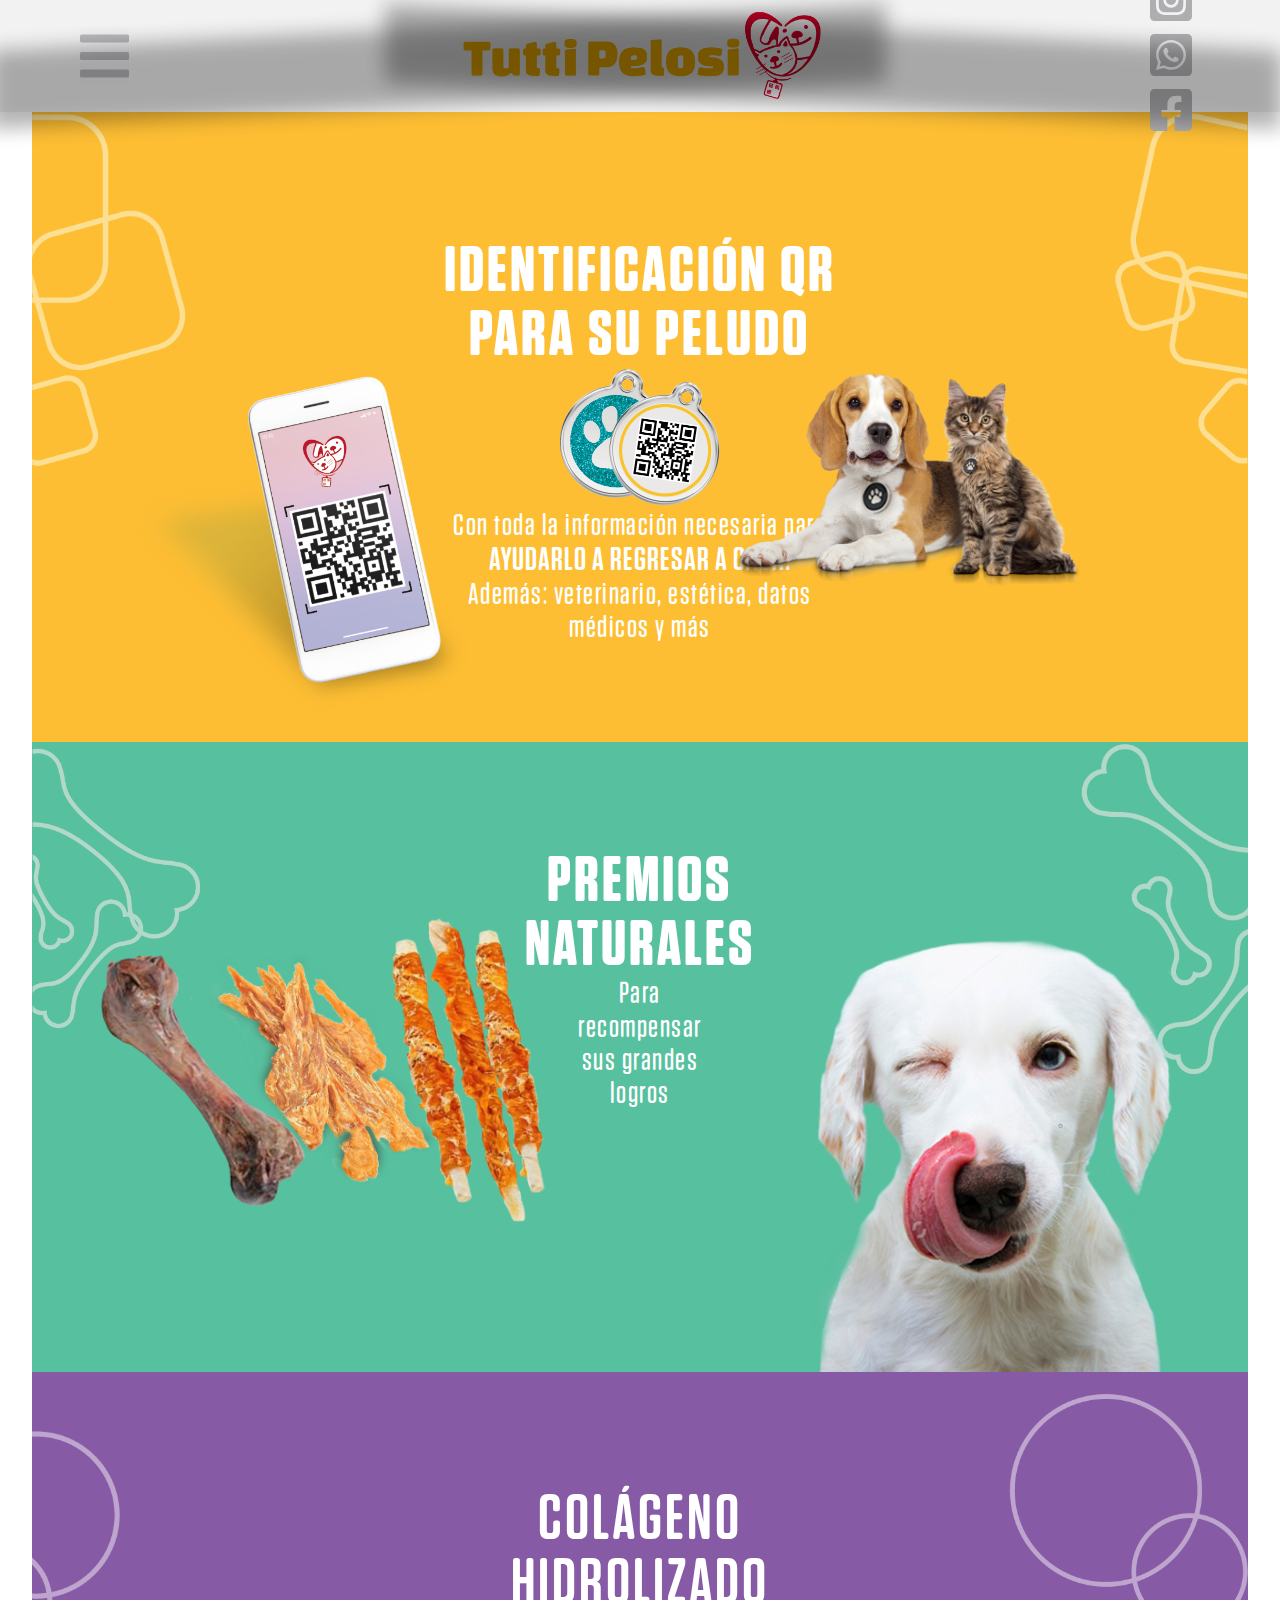
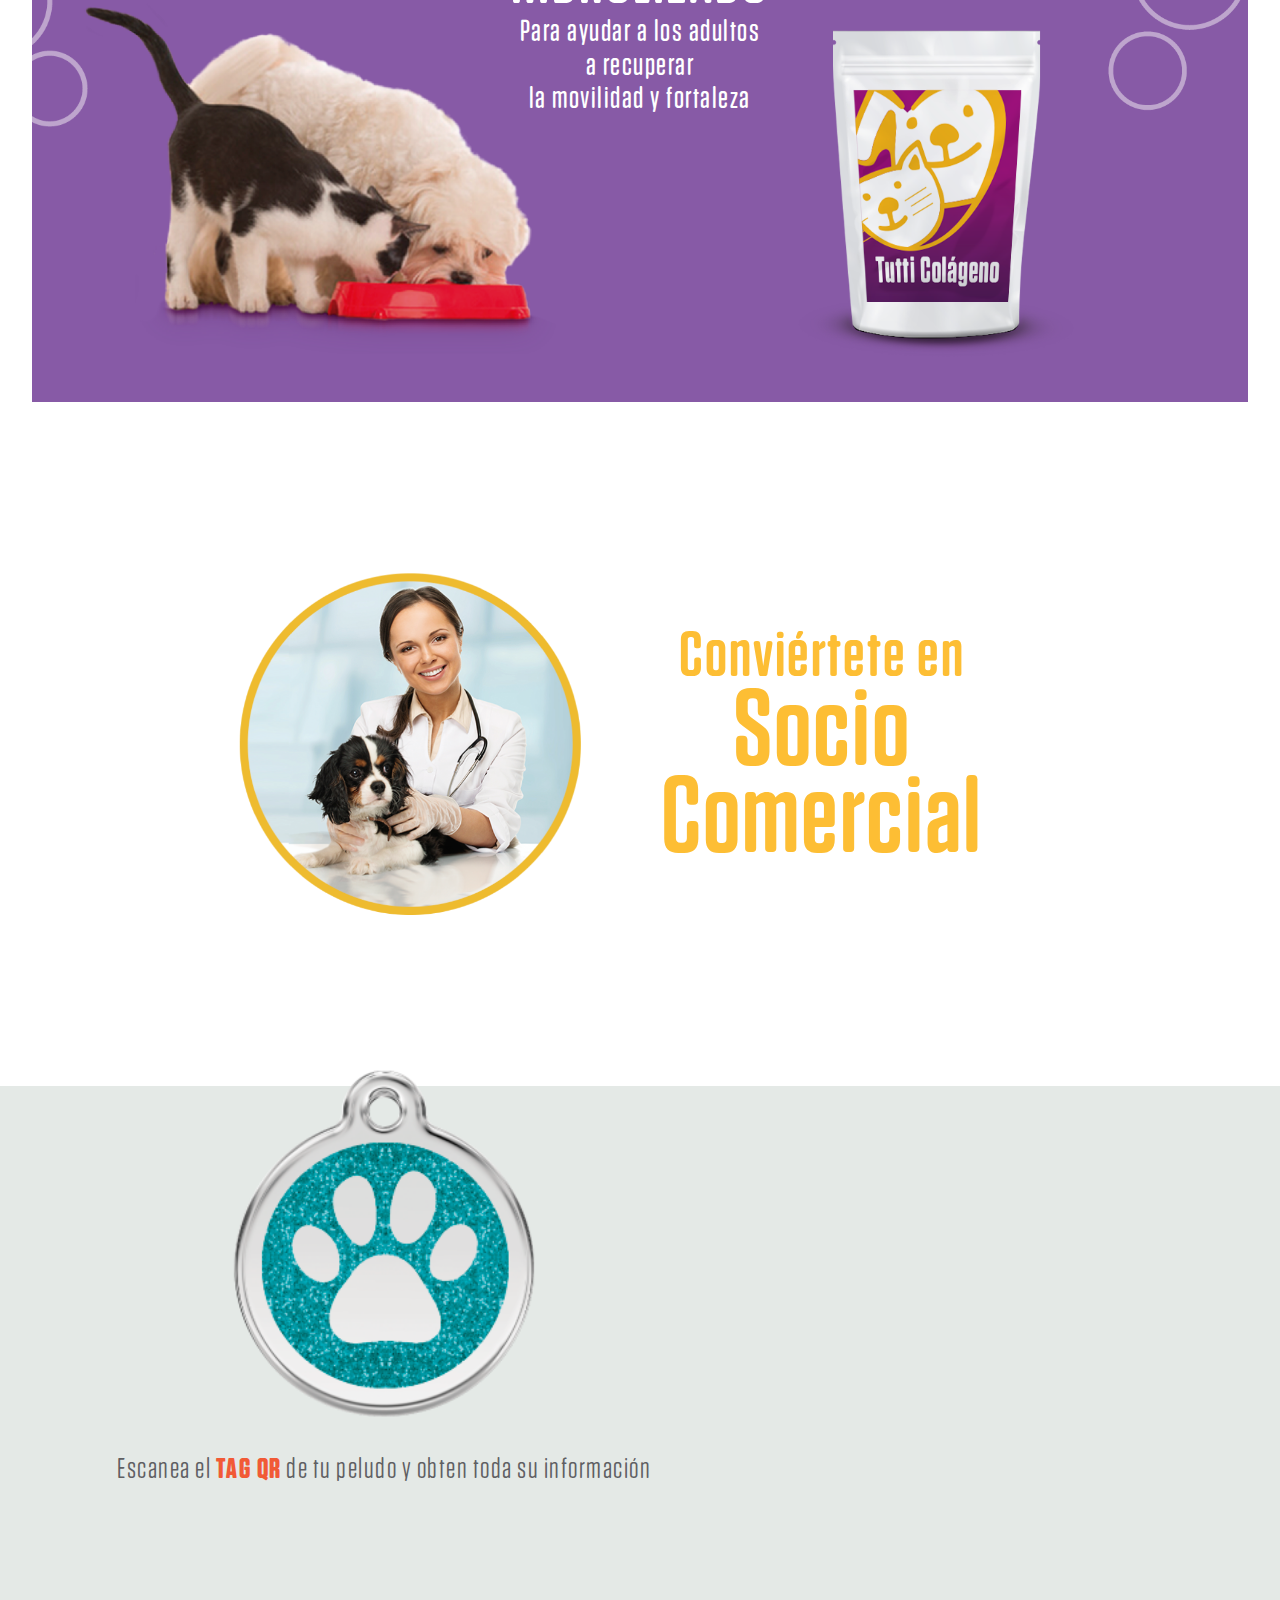
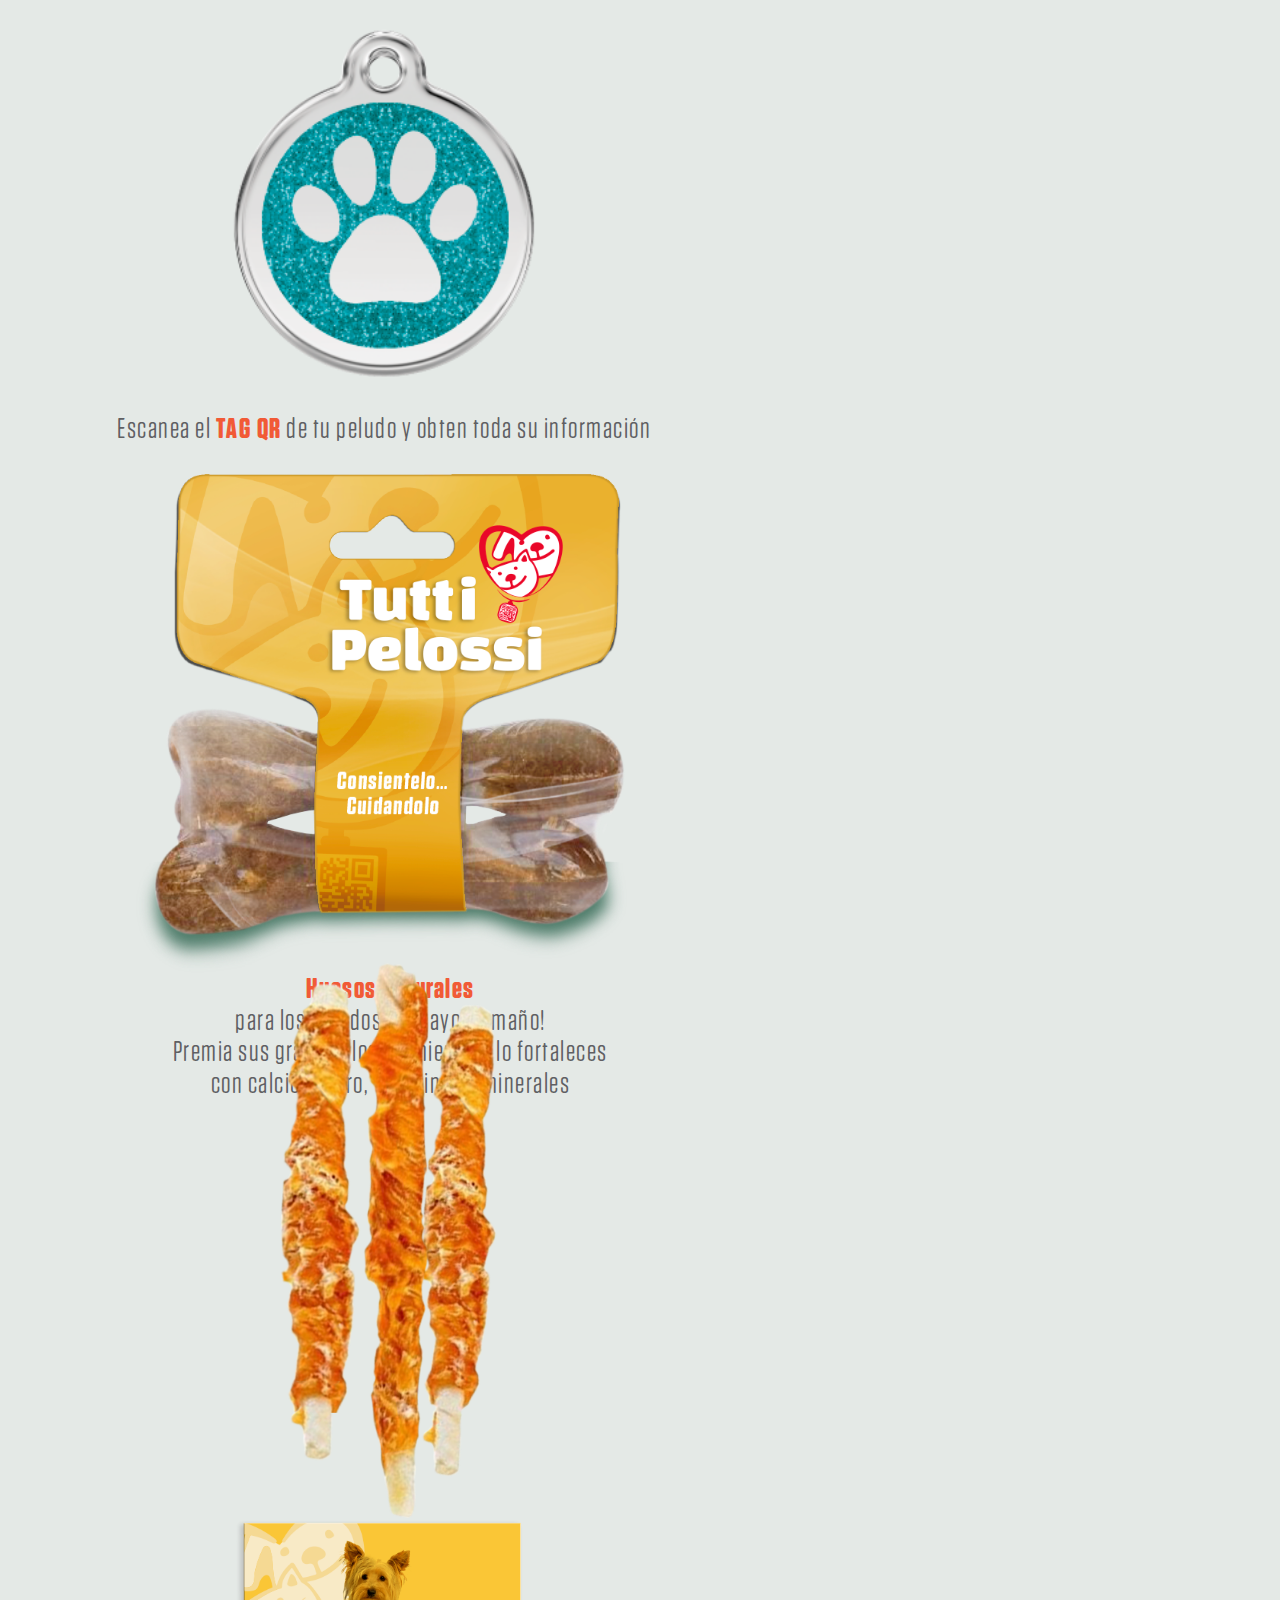
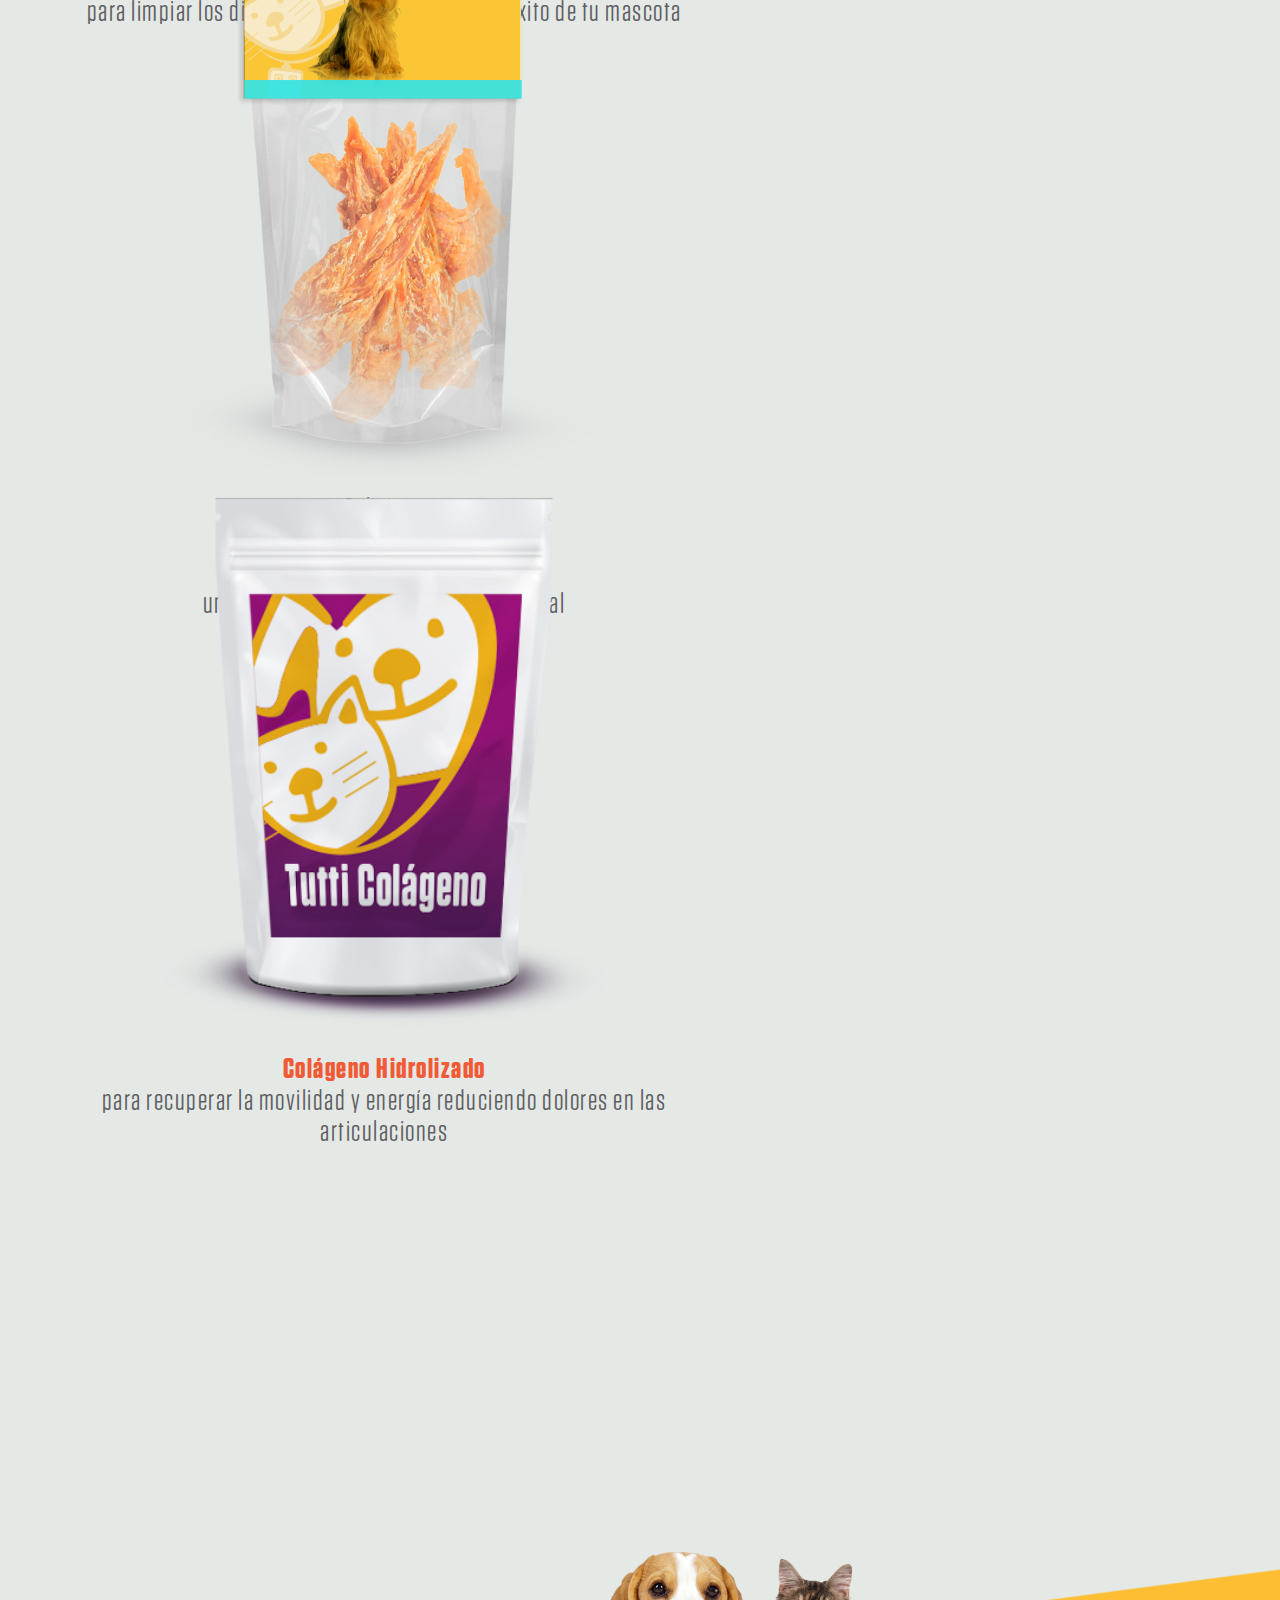
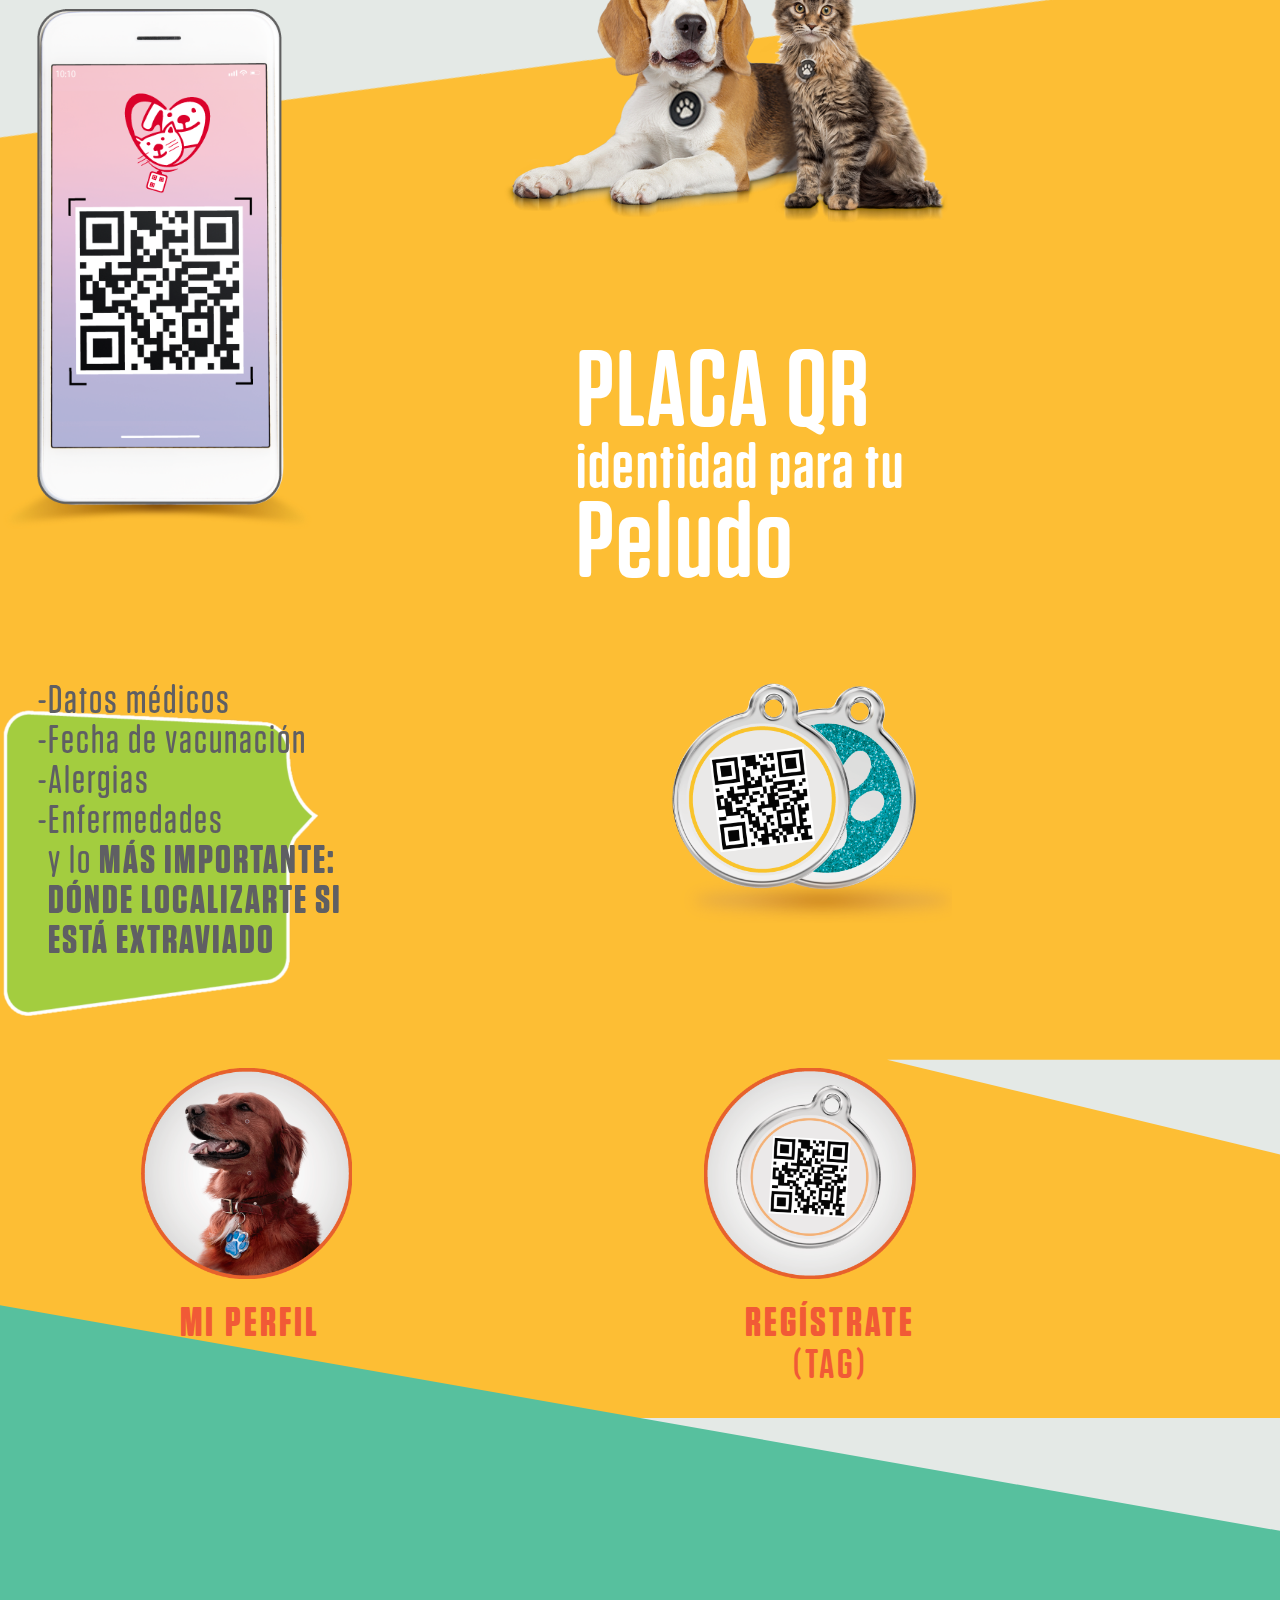
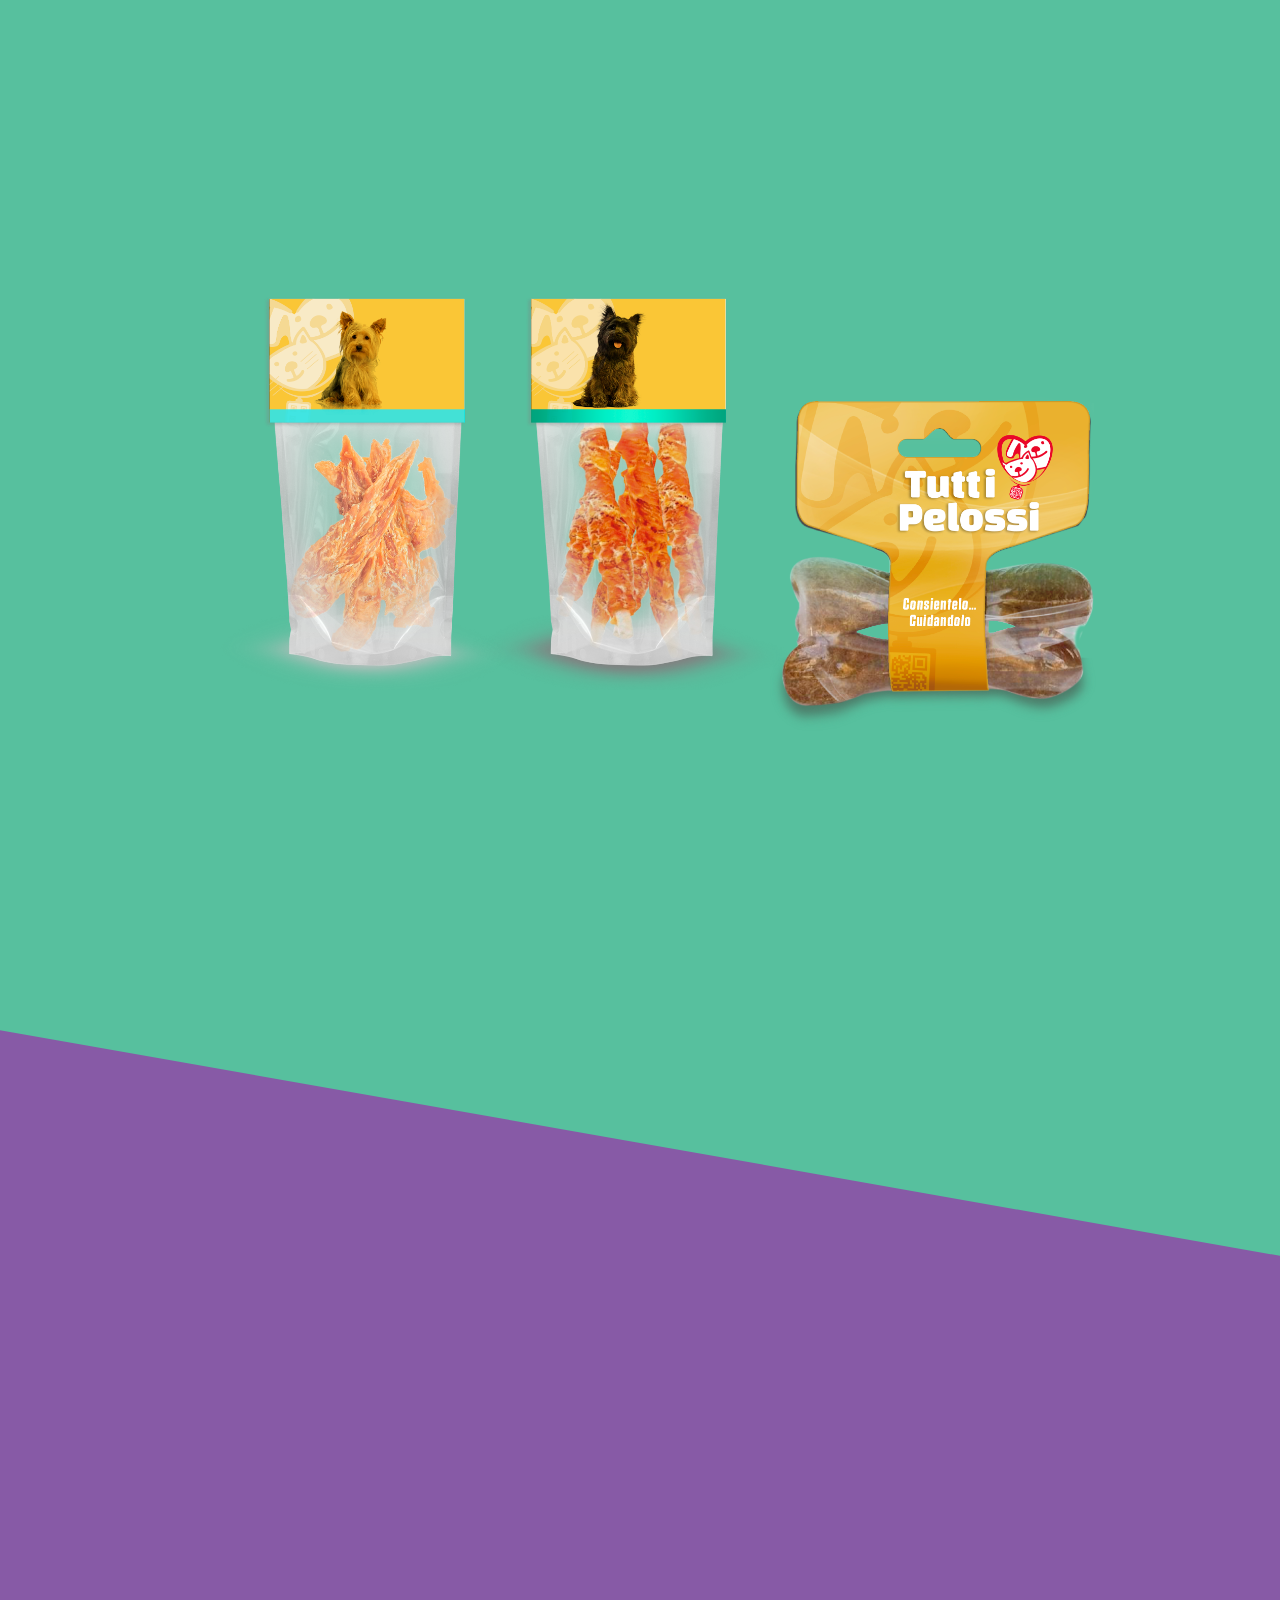
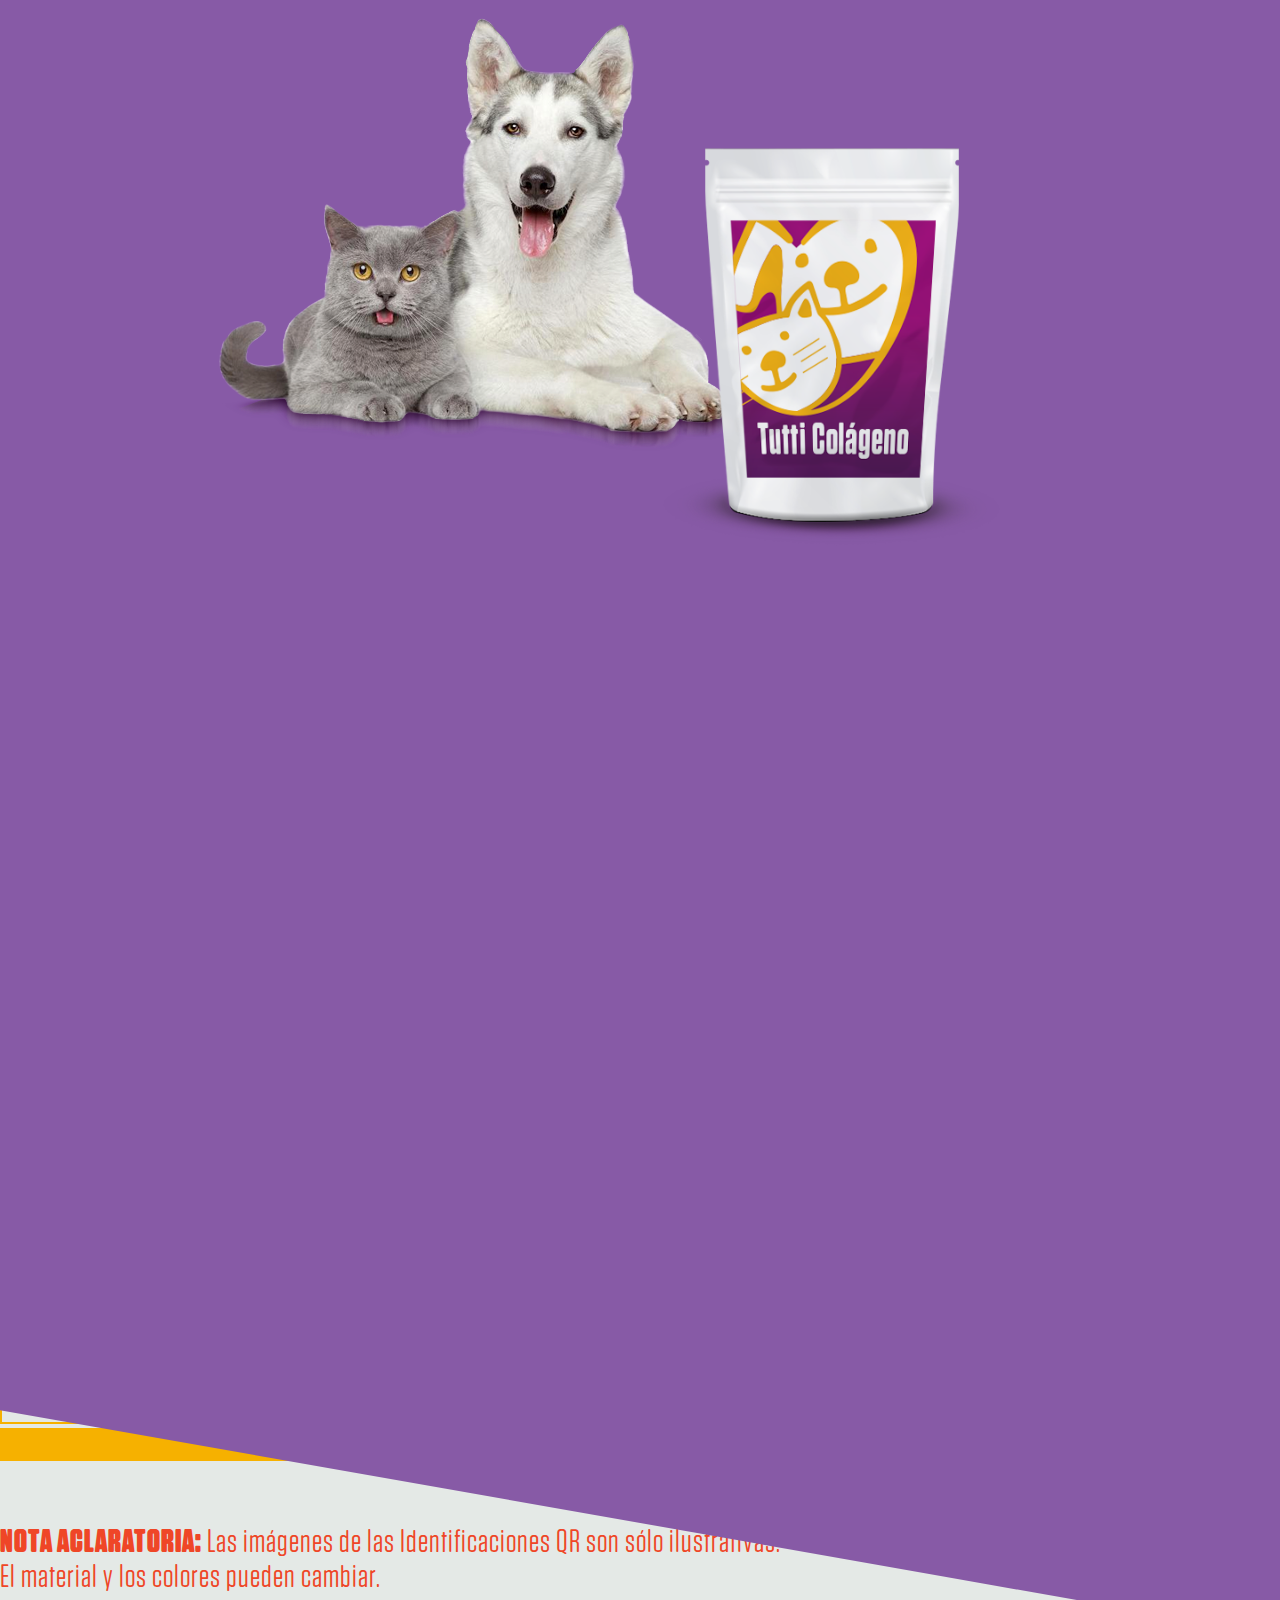
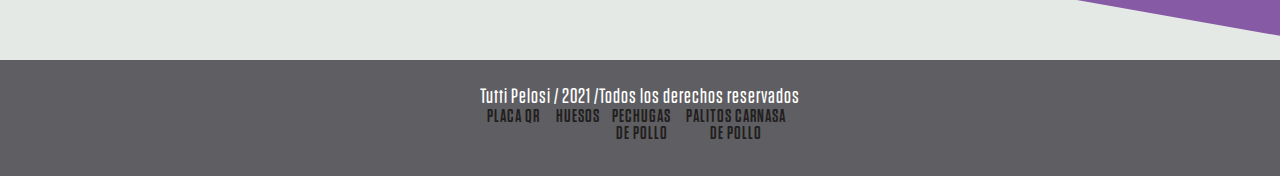
==== index.html @ f26ca5ce "home - faltan integrar botones" ====
<!DOCTYPE html>
<html lang="en">
<head>
    <meta charset="UTF-8">
    <meta http-equiv="X-UA-Compatible" content="IE=edge">
    <meta name="viewport" content="width=device-width, initial-scale=1.0">
    <title>Tutti Pelosi</title>

    <link href="https://cdn.jsdelivr.net/npm/bootstrap@5.0.2/dist/css/bootstrap.min.css" rel="stylesheet" integrity="sha384-EVSTQN3/azprG1Anm3QDgpJLIm9Nao0Yz1ztcQTwFspd3yD65VohhpuuCOmLASjC" crossorigin="anonymous">
    <link rel="stylesheet" href="./css/App.css">
    <link rel="stylesheet" href="./css/all.css">
</head>
<body>
    <div class="container-fluid content">
        <!-- Menu Extendido -->
        <div class="content-Menu">
            <div class="row">
                <div class="col container-navmenu">
                    <nav class="navbar navbar-light">
                            <button type="button" onClick={this.showModal}>
                                <i class="icon_menu fas fa-bars" ></i>
                            </button>
                            <a href="index.html" class="logo_center"> <img src="./images/logo.png" alt="logo_tuttipelosi"/> </a>
                            <div class="social_media d-flex">
                                <div class="icon"><a href="https://www.facebook.com/Tutti-Pelosi-100930825425191"><i class="fab fa-instagram-square"></i></a></div>
                                <div class="icon"><a href="https://www.facebook.com/Tutti-Pelosi-100930825425191"><i class="fab fa-whatsapp-square" ></i></a></div>
                                <div class="icon"><a href="https://www.facebook.com/Tutti-Pelosi-100930825425191"><i class="fab fa-facebook-square" ></i></a></div>
                            </div>
                    </nav>
                </div>
            </div>
            <div class="curved"></div>
            <!-- <Menu show={this.state.show} /> -->
        </div>
        <!-- Menu Extendido Fin -->

        <!-- Secciones de colores -->
        <div class="row">
            <div class="col section">
                <section class="vh-50" id="qr">
                    <div class="content_info">
                        <div class="img_left"><img src="./images/cel-qr.png" alt=""/></div>
                        <div class="content_text">
                        <h2 class="super-title">IDENTIFICACIÓN QR PARA SU PELUDO</h2>
                        <div id="mobile_visiblecel">
                            <img class="img_cel_mobile" src="./images/cel-qr.png" alt=""/>
                            <img class="img_center" src="./images/medalla-qr2.png" alt=""/>
                        </div>
                        <p class="p-principal">
                            Con toda la información necesaria para<br />
                        <span>AYUDARLO A REGRESAR A CASA!</span> <br />
                            Además: veterinario, estética, datos médicos y más
                        </p>
                        </div>
                        <div class="img_right"><img src="./images/dogs6.png" alt=""/></div>
                    </div>
                </section>
            </div>
        </div>
        <div class="row">
            <div class="col section">
                <section class="vh-50" id="premios">
                    <div class="content_info">
                        <div class="img_left"><img  src="./images/producto-premios.png" alt=""/></div>
                        <div class="content_text">
                        <div>
                            <h2 class="super-title">PREMIOS NATURALES</h2>
                            <p class="p-principal">Para recompensar sus grandes logros</p>
                        </div>
                        <BtnOrange link="#" classList="btnOrange_sm show_lg" classText="text_btnO" text="conocer más"/>
                        </div>
                        <div class="img_right"><img src="images/dogs4.png" alt=""/></div>
                        <BtnOrange link="#" classList="btnOrange_sm hidden_lg" classText="text_btnO" text="conocer más"/>
                    </div>
                </section>
            </div>
        </div>
        <div class="row">
            <div class="col section">
                <section class="vh-50" id="mayores">
                    <div class="content_info">
                        <div class="img_left"><img src="images/dogs5.png" alt=""/></div>
                        <div class="content_text">
                        <div>
                            <h2 class="super-title font-SemiBold">COLÁGENO HIDROLIZADO</h2>
                            <p class="p-principal">
                            Para ayudar a los adultos <br />
                            a recuperar <br />
                            la movilidad y fortaleza  
                            </p>
                        </div>
                        <BtnOrange link="#" classList="btnOrange_sm show_lg" classText="text_btnO" text="conocer más"/>
                        </div>
                        <div class="img_right"><img src="images/producto6.png" alt=""/></div>
                        <BtnOrange link="#" classList="btnOrange_sm hidden_lg" classText="text_btnO" text="conocer más"/>
                    </div>
                </section>
            </div>
        </div>
        <div class="row">
            <div class="col section">
                <section class="vh-50" id="socios">
                    <div class="content_info">
                    <div class="img_left"><img src="images/circle-socio.png" alt=""/></div>
                    <div class="content_text">
                        <h2 class="text-yellow title_socio">Conviértete en <span>Socio Comercial</span></h2>
                        <BtnOrange link="#" classList="btnOrange_lg" classText="text_btnO" text="Beneficios"/>
                    </div>
                    </div>
                </section>
            </div>
        </div>
        <!-- Secciones de colores Fin-->

        <!-- Sección Gris -->
        <div class="row">
            <div class="col-6 col-sm-6 gb-gray d-flex justify-content-md-end p-0">
                <div class="content_producto">
                    <div class="img_center"><img src="images/medalla-1.png" alt=""/></div>
                    <div class="content_text">
                        <p class="p-product">Escanea el <span>TAG QR</span> de tu peludo y obten toda su información</p>
                        <BtnOrange link="#" classList="btnOrange_sm" classText="text_btnO" text="conocer más"/>
                    </div>
                </div>
            </div>
            <div class="col-6 col-sm-6 gb-gray d-flex justify-content-md-start p-0">
                <div class="content_producto">
                    <div class="img_center"><img src="images/medalla-1.png" alt=""/></div>
                    <div class="content_text">
                        <p class="p-product">Escanea el <span>TAG QR</span> de tu peludo y obten toda su información</p>
                        <BtnOrange link="#" classList="btnOrange_sm" classText="text_btnO" text="conocer más"/>
                    </div>
                </div>
            </div>
        </div>
        <div class="row">
            <div class="col-6 col-sm-6 gb-gray d-flex justify-content-md-end reset_width p-0">
                <div class="content_producto">
                    <div class="img_center"><img src="images/producto3.png" alt="" id="bones"/></div>
                    <div class="content_text reset_p">
                        <p class="p-product span_block"><span>Huesos Naturales</span> para los peludos de mayor tamaño! <br/> Premia sus grandes logros mientras lo fortaleces <br/> con calcio, hierro, vitaminas y minerales</p>
                        <BtnOrange link="#" classList="btnOrange_sm" classText="text_btnO" text="conocer más"/>
                    </div>
                </div>
            </div>
            <div class="col-6 col-sm-6 gb-gray d-flex justify-content-md-start p-0">
                <div class="content_producto">
                    <div class="img_center"><img src="images/producto4.png" alt="" id="carnaza"/></div>
                    <div class="content_text reset_p">
                        <p class="p-product span_block"> <span id="lg_hidden">Palitos de Carnaza con Pollo.</span> Irresistible <span id="sm_hidden">Palitos de Carnaza con Pollo</span> para limpiar los dientes y premiar el esfuerzo y éxito de tu mascota</p>
                        <BtnOrange link="#" classList="btnOrange_sm" classText="text_btnO" text="conocer más"/>
                    </div>
                </div>
            </div>
        </div>
        <div class="row">
            <div class="col-6 col-sm-6 gb-gray d-flex justify-content-md-end pt-lg-5 p-0">
                <div class="content_producto">
                    <div class="img_center"><img src="images/producto1.png" alt="" id="pollo"/></div>
                    <div class="content_text reset_p">
                        <p class="p-product span_block">Deliciosa <span>Carne de Pollo Seca</span> para consentir a perros y gatos con <br /> una botana que es 100% proteína natural</p>
                        <BtnOrange link="#" classList="btnOrange_sm" classText="text_btnO" text="conocer más"/>
                    </div>
                </div>
            </div>
            <div class="col-6 col-sm-6 gb-gray d-flex justify-content-md-start pt-lg-5 p-0">
                <div class="content_producto">
                    <div class="img_center"><img src="images/producto6.png" alt="" id="colageno"/></div>
                    <div class="content_text reset_p">
                        <p class="p-product span_block py-lg-3 py-2"><span>Colágeno Hidrolizado</span> para recuperar la movilidad y energía reduciendo dolores en las articulaciones</p>
                        <BtnOrange link="#" classList="btnOrange_sm" classText="text_btnO" text="conocer más"/>
                    </div>
                </div>
            </div>
        </div>
        <div class="row">
            <div class="gb-gray contentBtn">
                <BtnOrange link="#" classList="btnGreen_xl" classText="text_btnO" text="Contáctanos"/>
            </div>
        </div>
        <!-- Sección Gris FIN -->

        <!-- Sección Placa Amarillo -->
        <div class="row">
            <div class="p-0 container-placa gb-gray">
                <div class="shape"></div>
                <div>
                    <div class="p-0 col-12">
                        <div class="content_placa">
                            <div class="d-flex justify-content-end p-0">
                                <div class="img_left"><img src="images/cel-qr2.png" alt=""/></div>
                            </div>
                            <div class="d-flex justify-content-start p-0">
                                <div class="content_center">
                                    <div class="content_text">
                                        <div class="img_up"><img src="images/dogs6.png" alt=""/></div>
                                        <p class="title_socio"><span>PLACA QR</span> identidad para tu <span>Peludo</span> </p>
                                    </div>
                                </div>
                            </div>
                        </div>
                    </div>
                </div>
                <div class="row">
                    <div class="p-0 col-12">
                        <div class="content_placa" id="shape-green">
                            <div class="d-flex justify-content-end p-0">
                                <div class="shape-text">
                                    <div class="shape-rounded"></div>
                                    <ul class="content_ul p-dark">
                                        <li>Datos médicos</li>
                                        <li>Fecha de vacunación</li>
                                        <li>Alergias</li>
                                        <li>Enfermedades</li>
                                        <li> y lo <span>MÁS IMPORTANTE: DÓNDE LOCALIZARTE SI ESTÁ EXTRAVIADO</span></li>
                                    </ul>
                                </div>
                            </div>
                            <div class="d-flex justify-content-start p-0">
                                <div class="content_center">
                                    <div class="content_text">
                                        <div class="img_up" id="medalla-qr"><img src="images/medalla-qr1.png" alt=""/></div>
                                    </div>
                                </div>
                            </div>
                        </div>
                    </div>
                </div>
                <div class="row p-0">
                    <div class="col" style="z-index: 5" >
                        <BtnOrange link="/indentificacion" classList="btnGreen_sm" classText="text_btnO" text="conocer más"/>
                    </div>
                </div>
                <div class="row">
                    <div class="p-0 col">
                        <div class="content_circleDog">
                            <div class="d-flex justify-content-end p-0">
                                <div class="content_img">
                                    <div class="img_center" id="circle-dog">
                                        <img src="images/circle-perfil.png" alt=""/>
                                        <p class="p-circle">MI PERFIL</p>
                                    </div>
                                </div>
                            </div>
                            <div class="d-flex justify-content-start p-0">
                                <div class="content_img">
                                    <div class="img_center" id="circle-qr">
                                        <img src="images/circle-registrarse.png" alt=""/>
                                        <p class="p-circle">REGÍSTRATE <span>(TAG)</span> </p>
                                    </div>
                                </div>
                            </div>
                        </div>
                    </div>
                </div>
            </div> 
        </div>
        <!-- Sección Placa Amarillo FIN-->

        <!-- Sección Verde -->
        <div class="row">
            <div class="col gb-gray bg_yellow-sm container-peludo p-0">
                <div class="shape-paralelo"></div>
                <div class="row">
                    <div class="col-12 p-0">
                        <div class="content-title">
                            <div class="d-flex justify-content-center">
                                <div class="content_text">
                                    <p class="title_peludo">Para <span>consentir</span> a tu <span>Peludo</span></p>
                                </div>
                            </div>
                        </div>
                    </div>
                </div>
                <div class="row">
                    <div class="col-12 p-0">
                        <div class="content-gridImg">
                            <div class="p-0">
                                <div class="img_grid"><img src="images/producto1.png" id="img_left" alt=""/></div>
                            </div>
                            <div class="p-0">
                                <div class="img_grid"><img src="images/producto2.png" id="img_center" alt=""/></div>
                            </div>
                            <div class="p-0">
                                <div class="img_grid" id="img-end"><img src="images/producto3.png" id="img_right" alt=""/></div>
                            </div>
                        </div>
                    </div>
                </div>
                <div class="row">
                    <div class="col-12 p-0">
                        <div class="content-subtitle">
                            <div class="d-flex justify-content-center">
                                <div class="content_text">
                                    <p class="subtitle_peludo">Productos Naturales y Saludables</p>
                                    <p class="p_peludo">
                                        Productos Naturales y Saludables <br />
                                        Irresistible Carnaza de Pollo, Pechugas Secas de <br />
                                        Pollo y Huesos Horneados</p>
                                </div>
                            </div>
                        </div>
                    </div>
                </div>
                <div class="gb-gray p-0 row">
                    <div class="col">
                        <BtnOrange link="#" classList="btnGreen_xl" classText="text_btnO" text="SABER MÁS"/>
                    </div>
                </div>
            </div>
        </div>
        <!-- Sección Verde Fin-->

        <!-- Seccion Morada -->
        <div class="row">
            <div class="col container-fortaleza">
                <div class="shape-paraleloPurple"></div>
                <div class="row">
                    <div class="col-12 p-0">
                        <div class="content-title">
                            <div class="d-flex justify-content-center">
                                <div class="content_text">
                                    <p class="title_peludo">Recupera la <span>Fortaleza</span> de tu <span>Peludo</span></p>
                                </div>
                            </div>
                        </div>
                    </div>
                </div>
                <div class="row">
                    <div class="col-12 p-0">
                        <div class="content-img">
                            <div class="p-0">
                                <div class="img_grid"><img src="images/dogs2.png" id="img_dogs" alt=""/></div>
                            </div>
                            <div class="p-0">
                                <div class="img_grid"><img src="images/producto6.png" id="img_bag" alt=""/></div>
                            </div>
                        </div>
                    </div>
                </div>
                <div class="row">
                    <div class="col-12 p-0">
                        <div class="content-subtitle">
                            <div class="d-flex justify-content-center">
                                <div class="content_text">
                                    <p class="subtitle_peludo">COLÁGENO HIDROLIZADO</p>
                                    <p class="p_peludo">
                                        Mejora la calidad de vida y la movilidad. <br/>
                                        Retarda el envejecimiento natural y reduce dolores en las articulaciones. <br/>
                                        Regenera cartílagos y devuelve el brillo en el pelo. <br/>
                                    </p>
                                </div>
                            </div>
                        </div>
                    </div>
                </div>
                <div class="row img_showMobile">
                    <div class="col-12 p-0">
                        <div class="content-img">
                            <div class="p-0">
                                <div class="img_grid"><img src="images/dogs2.png" id="img_dogs" alt=""/></div>
                            </div>
                        </div>
                    </div>
                </div>
                <div class="row gb-gray p-0 ">
                    <div>
                        <BtnOrange link="#" classList="btnGreen_xl" classText="text_btnO" text="SABER MÁS"/>
                    </div>
                </div>
            </div>
        </div>
        <!-- Seccion Morada FIN-->

        <!-- Seccion de Contacto -->
        <div class="row">
            <div class="col container-contact">
              <div class="container px-5">
                  <div class="row">
                      <div class="col-12 p-0">
                          <div class="content-title">
                              <p class="title_contact text-yellow2">Contactános <span>resolvemos tus Dudas</span></p>
                          </div>
                      </div>
                  </div>
                  <div class="row">
                      <div class="col-12 p-0">
                          <div class="content-gridForm">
                              <div>
                                <form class="content_form">
                                    <div class="mb-3">
                                      <input type="text" class="form-control" id="name" placeholder="NAME">
                                    </div>
                                    <div class="mb-3">
                                      <input type="email" class="form-control" id="email" placeholder="E-MAIL">
                                    </div>
                                    <div class="mb-3 ">
                                        <textarea class="form-control" placeholder="MENSAJE" id="textarea" rows="4"></textarea>
                                    </div>
                                    <button type="submit" class="btn">Enviar</button>
                                </form>
                              </div>
                              <div class="content_text">
                                  <p class="subtitle_contact">Tutti Pelosi <span>consiéntelo... cuidándolo</span></p>
                                  <div class="content_data">
                                      <p class="p_contacto">Queretaro, Qro.</p>
                                      <p class="p_contacto"><a href="mailto:Contacto@tuttipelosi.com">Contacto@tuttipelosi.com</a></p>
                                  </div>
                                  <div class="social_media">
                                      <div class="icon"><a href="https://www.facebook.com/Tutti-Pelosi-100930825425191" class=""><FontAwesomeIcon icon={faWhatsappSquare} /></a></div>
                                      <div class="icon"><a href="https://www.facebook.com/Tutti-Pelosi-100930825425191" class=""><FontAwesomeIcon icon={faInstagramSquare} /></a></div>
                                      <div class="icon"><a href="https://www.facebook.com/Tutti-Pelosi-100930825425191" class=""><FontAwesomeIcon icon={faFacebookSquare} /></a></div>
                                  </div>
                              </div>
                          </div>
                      </div>
                  </div>
                  <div class="row">
                      <div class="col-12 p-0">
                          <div class="container_nota">
                              <p class="p-nota">
                                  <span>NOTA ACLARATORIA:</span> Las imágenes de las Identificaciones QR son sólo ilustrativas. <br/>
                                  El material y los colores pueden cambiar.</p>
                          </div>
                      </div>
                  </div>
                </div>
            </div>
        </div>
        <!-- Seccion de Contacto FIN-->

        <!-- Footer -->
        <div class="row">
            <div class="col container-footer">
              <div class="container">
                  <div class="row">
                      <div class="col-12 d-flex justify-content-center p-0">
                          <div class="content-p">
                              <p class="title_footer">Tutti Pelosi / 2021 /Todos los derechos reservados</p>
                              <img src="images/logo-gris.png" alt="" id="logo_footer"/>
                              <div class="footer-nav">
                                  <ul>
                                      <li class="p-footer"><a href="index.html">PLACA QR</a></li>
                                      <li class="p-footer"><a href="index.html">HUESOS</a></li>
                                      <li class="p-footer"><a href="index.html">PECHUGAS DE POLLO</a></li>
                                      <li class="p-footer"><a href="index.html">PALITOS CARNASA DE POLLO</a></li>
                                  </ul>
                              </div>
                          </div>
                      </div>
                  </div>
                </div>
              <div class="row" class="gb-grayDark pt-4"></div>
            </div>
        </div>
        <!-- Footer FIN -->

    </div>
    <script src="./js/all.js"></script>
    <script src="https://cdn.jsdelivr.net/npm/@popperjs/core@2.9.2/dist/umd/popper.min.js" integrity="sha384-IQsoLXl5PILFhosVNubq5LC7Qb9DXgDA9i+tQ8Zj3iwWAwPtgFTxbJ8NT4GN1R8p" crossorigin="anonymous"></script>
    <script src="https://cdn.jsdelivr.net/npm/bootstrap@5.0.2/dist/js/bootstrap.min.js" integrity="sha384-cVKIPhGWiC2Al4u+LWgxfKTRIcfu0JTxR+EQDz/bgldoEyl4H0zUF0QKbrJ0EcQF" crossorigin="anonymous"></script>
</body>
</html>
---- css/App.css ----
@charset "UTF-8";
* {
  margin: 0;
  padding: 0;
  list-style: none;
  text-decoration: none;
  border: none;
  outline: none;
  -webkit-box-sizing: content-box;
          box-sizing: content-box;
}

/* ---- Variables ---- */
/* Fonts */
@font-face {
  font-family: Tungsten-Black;
  src: url("../fonts/Tungsten Rounded Black.otf");
}
@font-face {
  font-family: Tungsten-Bold;
  src: url("../fonts/Tungsten Rounded Bold.otf");
}
@font-face {
  font-family: Tungsten-SemiBold;
  src: url("../fonts/Tungsten Rounded SemiBold.otf");
}
@font-face {
  font-family: Tungsten-Medium;
  src: url("../fonts/Tungsten Rounded Medium.otf");
}
@font-face {
  font-family: Tungsten-Book;
  src: url("../fonts/Tungsten Rounded Book.otf");
}
@font-face {
  font-family: Tungsten-Light;
  src: url("../fonts/Tungsten Rounded Light.otf");
}
/* bg-color */
.gb-gray {
  background-color: #E4E9E6;
}

.gb-grayDark {
  background-color: #5C5B5D;
}

.bg-grayL {
  background-color: #DCDCDE;
}

/* --- Estilos para textos --- */
.text-yellow {
  color: #FDBE34;
}

.text-yellow2 {
  color: #F6B100;
}

.font-SemiBold {
  font-family: Tungsten-SemiBold !important;
}

.p-menu {
  margin: 0 auto;
  padding: 0;
  font-size: 2.4rem;
  line-height: 1.4;
  letter-spacing: 1.8px;
  text-transform: uppercase;
  font-family: Tungsten-SemiBold;
}

.super-title {
  font-size: 4rem;
  line-height: 1;
  letter-spacing: 3px;
  font-family: Tungsten-Bold;
  margin: 0;
}

.p-principal {
  margin: 0 auto;
  padding: 0;
  font-size: 1.9rem;
  line-height: 1.1;
  letter-spacing: 1.5px;
  font-family: Tungsten-Medium;
}
.p-principal span {
  letter-spacing: 1px;
  font-weight: bold;
  font-size: 2rem;
  text-transform: uppercase;
  font-family: Tungsten-SemiBold;
}

.title_socio {
  font-size: 4rem;
  line-height: 1;
  letter-spacing: 2px;
  font-family: Tungsten-SemiBold;
}
.title_socio span {
  display: block;
  line-height: 0.8;
  font-size: 6.8rem;
  font-family: Tungsten-SemiBold;
}

.p-product {
  margin: 0 auto;
  padding: 0;
  font-size: 1.8rem;
  line-height: 1.2;
  letter-spacing: 1.5px;
  font-family: Tungsten-Book;
}
.p-product span {
  color: #F15A36;
  font-family: Tungsten-Bold;
}

.p-dark {
  color: #5F5F63;
  margin: 0;
  padding: 0;
  width: 100%;
  font-size: 2.5rem;
  line-height: 1;
  letter-spacing: 2px;
  font-family: Tungsten-Medium;
}
.p-dark span {
  font-family: Tungsten-Bold;
}

.p-circle {
  color: #F15A36;
  margin: 0;
  padding: 0;
  font-size: 2.6rem;
  line-height: 1;
  letter-spacing: 3px;
  font-family: Tungsten-Bold;
}
.p-circle span {
  font-family: Tungsten-SemiBold;
}

.title_peludo {
  font-size: 4rem;
  line-height: 1;
  letter-spacing: 2px;
  font-family: Tungsten-SemiBold;
}
.title_peludo span {
  line-height: 0.8;
  font-size: 6.8rem;
}

.subtitle_peludo {
  margin: 0;
  font-size: 4.1rem;
  line-height: 1;
  letter-spacing: 2px;
  font-family: Tungsten-SemiBold;
}

.p_peludo {
  margin: 0;
  padding: 0;
  font-size: 2.9rem;
  text-align: center;
  line-height: 1.1;
  letter-spacing: 2px;
  font-family: Tungsten-Medium;
}

.title_contact {
  font-size: 3.3rem;
  line-height: 1.4;
  letter-spacing: 1px;
  font-family: Tungsten-SemiBold;
}
.title_contact span {
  display: block;
  line-height: 0.8;
  font-size: 4.4rem;
  font-family: Tungsten-SemiBold;
}

.subtitle_contact {
  font-size: 2.4rem;
  letter-spacing: 1px;
  line-height: 1;
  font-family: Tungsten-SemiBold;
}
.subtitle_contact span {
  display: block;
  line-height: 0.8;
  font-size: 2.5rem;
  font-family: Tungsten-Bold;
}

.p_contacto {
  margin: 0;
  font-size: 2rem;
  letter-spacing: 1px;
  line-height: 1.2;
  font-family: Tungsten-Book;
}

.p-nota {
  margin: 0;
  padding: 0;
  font-size: 2rem;
  text-align: center;
  line-height: 1.1;
  letter-spacing: 1px;
  font-family: Tungsten-Book;
}
.p-nota span {
  letter-spacing: 1px;
  font-family: Tungsten-Black;
}

.title_footer {
  font-size: 1.3rem;
  letter-spacing: 1px;
  font-family: Tungsten-Medium;
}

.p-footer {
  font-size: 1.1rem;
  letter-spacing: 1px;
  line-height: 1;
  font-family: Tungsten-SemiBold;
}

.title_hola {
  font-size: 5.5rem;
  letter-spacing: 3px;
  font-family: Tungsten-Bold;
}
.title_hola span {
  font-size: 5rem;
  font-family: Tungsten-Medium;
  display: block;
}

.title_text {
  font-size: 3.3rem;
  letter-spacing: 3px;
  font-family: Tungsten-Medium;
}

.p-text {
  font-size: 2.5rem;
  letter-spacing: 3px;
  line-height: 1;
  font-family: Tungsten-Book;
}

.title_info {
  font-size: 2.8rem;
  line-height: 1.1;
  letter-spacing: 2px;
  font-family: Tungsten-Book;
}

.p-info {
  font-size: 4.1rem;
  letter-spacing: 3px;
  line-height: 1;
  font-family: Tungsten-Bold;
}

.title_tabla {
  margin: 0;
  padding: 0;
  font-size: 2.5rem;
  letter-spacing: 3px;
  line-height: 1;
  font-family: Tungsten-SemiBold;
  text-transform: uppercase;
}

.p-tableI {
  font-size: 2.8rem;
  letter-spacing: 1px;
  line-height: 1;
  font-family: Tungsten-Book;
}

.p-tableD {
  font-size: 2.5rem;
  letter-spacing: 1px;
  line-height: 1.1;
  font-family: Tungsten-Bold;
}

.titleMascotas {
  font-size: 5rem;
  letter-spacing: 3px;
  line-height: 1;
  font-family: Tungsten-SemiBold;
}

.titleCard {
  font-size: 3rem;
  letter-spacing: 1px;
  line-height: 1;
  font-family: Tungsten-SemiBold;
}

/* ---- Btns ---- */
.btnOrange_sm {
  margin: 1rem auto;
  width: -webkit-fit-content;
  width: -moz-fit-content;
  width: fit-content;
  padding: 0.1rem 1.5rem 0.3rem;
  background-color: #F15A36;
  border-radius: 0.7rem;
}
.btnOrange_sm .text_btnO {
  color: #FFFFFF;
  margin: 0;
  padding: 0;
  width: 100%;
  font-size: 1.9rem;
  text-align: center;
  line-height: 1;
  letter-spacing: 2px;
  font-family: Tungsten-Light;
}

.btnOrange_lg {
  margin-top: 2rem;
  margin-bottom: 1rem;
  width: 75%;
  padding: 0.2rem 0;
  background-color: #F15A36;
  border-radius: 0.9rem;
}
.btnOrange_lg .text_btnO {
  color: #FFFFFF;
  margin: 0;
  padding: 0;
  width: 100%;
  font-size: 2.2rem;
  text-align: center;
  text-transform: uppercase;
  letter-spacing: 3px;
  font-family: Tungsten-SemiBold;
}

.btnGreen_xl {
  width: -webkit-fit-content;
  width: -moz-fit-content;
  width: fit-content;
  margin: auto;
  padding: 0 5rem;
  background-color: #64BC45;
  border-radius: 0.9rem;
  border: 3px solid #FFFFFF;
}
.btnGreen_xl .text_btnO {
  color: #FFFFFF;
  margin: 0;
  padding: 0;
  width: 100%;
  font-size: 2.2rem;
  text-align: center;
  text-transform: uppercase;
  letter-spacing: 3px;
  font-family: Tungsten-SemiBold;
}

.btnGreen_sm {
  width: -webkit-fit-content;
  width: -moz-fit-content;
  width: fit-content;
  margin: auto auto 6rem;
  padding: 0.2rem 2.5rem;
  background-color: #64BC45;
  border-radius: 0.9rem;
  border: 3px solid #FFFFFF;
}
.btnGreen_sm .text_btnO {
  color: #FFFFFF;
  margin: 0;
  padding: 0;
  width: 100%;
  font-size: 1.9rem;
  text-align: center;
  text-transform: uppercase;
  line-height: 1.1;
  letter-spacing: 3px;
  font-family: Tungsten-SemiBold;
}

.btnGreen_sm a, .btnGreen_xl a, .btnOrange_lg a, .btnOrange_sm a {
  color: #FFFFFF;
  text-decoration: none;
}

/* ------------------------- */
/* ------- Media Query ------*/
@media (max-width: 768px) {
  .p-menu {
    font-size: 2.2rem;
  }

  .super-title {
    font-size: 2.2rem;
  }

  .p-principal {
    font-size: 1.1rem;
  }
  .p-principal span {
    font-size: 1.4rem;
  }

  .title_socio {
    font-size: 3rem;
  }
  .title_socio span {
    font-size: 5rem;
  }

  .p-product {
    margin: 0 auto;
    padding: 0;
    font-size: 1.8rem;
    line-height: 1.2;
    letter-spacing: 1.5px;
    font-family: Tungsten-Book;
  }
  .p-product span {
    color: #F15A36;
    font-family: Tungsten-Bold;
  }

  .p-dark {
    color: #5F5F63;
    margin: 0;
    padding: 0;
    width: 100%;
    font-size: 2.5rem;
    line-height: 1;
    letter-spacing: 2px;
    font-family: Tungsten-Medium;
  }
  .p-dark span {
    font-family: Tungsten-Bold;
  }

  .p-circle {
    color: #F15A36;
    margin: 0;
    padding: 0;
    font-size: 2.6rem;
    line-height: 1;
    letter-spacing: 3px;
    font-family: Tungsten-Bold;
  }
  .p-circle span {
    font-family: Tungsten-SemiBold;
  }

  .title_peludo {
    font-size: 4rem;
    line-height: 1;
    letter-spacing: 2px;
    font-family: Tungsten-SemiBold;
  }
  .title_peludo span {
    line-height: 0.8;
    font-size: 6.8rem;
  }

  .subtitle_peludo {
    margin: 0;
    font-size: 4.1rem;
    line-height: 1;
    letter-spacing: 2px;
    font-family: Tungsten-SemiBold;
  }

  .p_peludo {
    margin: 0;
    padding: 0;
    font-size: 2.9rem;
    text-align: center;
    line-height: 1.1;
    letter-spacing: 2px;
    font-family: Tungsten-Medium;
  }

  .title_contact {
    font-size: 3.3rem;
    line-height: 1.4;
    letter-spacing: 1px;
    font-family: Tungsten-SemiBold;
  }
  .title_contact span {
    display: block;
    line-height: 0.8;
    font-size: 4.4rem;
    font-family: Tungsten-SemiBold;
  }

  .subtitle_contact {
    font-size: 2.4rem;
    letter-spacing: 1px;
    line-height: 1;
    font-family: Tungsten-SemiBold;
  }
  .subtitle_contact span {
    display: block;
    line-height: 0.8;
    font-size: 2.5rem;
    font-family: Tungsten-Bold;
  }

  .p_contacto {
    margin: 0;
    font-size: 2rem;
    letter-spacing: 1px;
    line-height: 1.2;
    font-family: Tungsten-Book;
  }

  .p-nota {
    margin: 0;
    padding: 0;
    font-size: 2rem;
    text-align: center;
    line-height: 1.1;
    letter-spacing: 1px;
    font-family: Tungsten-Book;
  }
  .p-nota span {
    letter-spacing: 1px;
    font-family: Tungsten-Black;
  }

  .title_footer {
    font-size: 1.3rem;
    letter-spacing: 1px;
    font-family: Tungsten-Medium;
  }

  .p-footer {
    font-size: 1.1rem;
    letter-spacing: 1px;
    line-height: 1;
    font-family: Tungsten-SemiBold;
  }

  .title_hola {
    font-size: 5.5rem;
    letter-spacing: 3px;
    font-family: Tungsten-Bold;
  }
  .title_hola span {
    font-size: 5rem;
    font-family: Tungsten-Medium;
    display: block;
  }

  .title_text {
    font-size: 3.3rem;
    letter-spacing: 3px;
    font-family: Tungsten-Medium;
  }

  .p-text {
    font-size: 2.5rem;
    letter-spacing: 3px;
    line-height: 1;
    font-family: Tungsten-Book;
  }

  .title_info {
    font-size: 2.8rem;
    line-height: 1.1;
    letter-spacing: 2px;
    font-family: Tungsten-Book;
  }

  .p-info {
    font-size: 4.1rem;
    letter-spacing: 3px;
    line-height: 1;
    font-family: Tungsten-Bold;
  }

  .title_tabla {
    margin: 0;
    padding: 0;
    font-size: 2.5rem;
    letter-spacing: 3px;
    line-height: 1;
    font-family: Tungsten-SemiBold;
    text-transform: uppercase;
  }

  .p-tableI {
    font-size: 2.8rem;
    letter-spacing: 1px;
    line-height: 1;
    font-family: Tungsten-Book;
  }

  .p-tableD {
    font-size: 2.5rem;
    letter-spacing: 1px;
    line-height: 1.1;
    font-family: Tungsten-Bold;
  }

  .titleMascotas {
    font-size: 5rem;
    letter-spacing: 3px;
    line-height: 1;
    font-family: Tungsten-SemiBold;
  }

  .titleCard {
    font-size: 3rem;
    letter-spacing: 1px;
    line-height: 1;
    font-family: Tungsten-SemiBold;
  }

  /* ---- Btns ---- */
  .btnOrange_sm {
    padding: 0.1rem 1rem 0.3rem;
  }
  .btnOrange_sm .text_btnO {
    font-size: 1.5rem;
  }

  .btnOrange_lg {
    width: 100%;
  }
  .btnOrange_lg .text_btnO {
    font-size: 2rem;
  }

  .btnGreen_xl {
    width: -webkit-fit-content;
    width: -moz-fit-content;
    width: fit-content;
    margin: auto;
    padding: 0 5rem;
    background-color: #64BC45;
    border-radius: 0.9rem;
    border: 3px solid #FFFFFF;
  }
  .btnGreen_xl .text_btnO {
    color: #FFFFFF;
    margin: 0;
    padding: 0;
    width: 100%;
    font-size: 2.2rem;
    text-align: center;
    text-transform: uppercase;
    letter-spacing: 3px;
    font-family: Tungsten-SemiBold;
  }

  .btnGreen_sm {
    width: -webkit-fit-content;
    width: -moz-fit-content;
    width: fit-content;
    margin: auto auto 6rem;
    padding: 0.2rem 2.5rem;
    background-color: #64BC45;
    border-radius: 0.9rem;
    border: 3px solid #FFFFFF;
  }
  .btnGreen_sm .text_btnO {
    color: #FFFFFF;
    margin: 0;
    padding: 0;
    width: 100%;
    font-size: 1.9rem;
    text-align: center;
    text-transform: uppercase;
    line-height: 1.1;
    letter-spacing: 3px;
    font-family: Tungsten-SemiBold;
  }
}
@media (max-width: 767px) {
  .p-menu {
    font-size: 2.4rem;
  }

  .super-title {
    font-size: 3rem;
  }

  .p-principal {
    font-size: 1.5rem;
  }
  .p-principal span {
    font-size: 1.6rem;
  }

  .title_socio {
    font-size: 2.2rem;
    font-family: Tungsten-Bold;
  }
  .title_socio span {
    font-size: 3rem;
    font-family: Tungsten-Bold;
  }

  .p-product {
    font-size: 1rem;
  }

  .p-dark {
    letter-spacing: 1px;
    font-size: 1.5rem;
  }

  .p-circle {
    font-size: 1.6rem;
  }

  .title_peludo {
    font-size: 3rem;
  }
  .title_peludo span {
    font-size: 5rem;
  }

  .subtitle_peludo {
    font-family: Tungsten-Bold;
    font-size: 3rem;
  }

  .p_peludo {
    font-size: 1.9rem;
    letter-spacing: 1px;
  }

  .title_contact {
    font-size: 2.2rem;
  }
  .title_contact span {
    font-size: 2.6rem;
  }

  .subtitle_contact {
    font-size: 1.8rem;
  }
  .subtitle_contact span {
    font-size: 2rem;
  }

  .p_contacto {
    font-size: 1.5rem;
  }

  .p-nota {
    font-size: 1.3rem;
  }

  .title_footer {
    font-size: 1rem;
  }

  .p-footer {
    font-size: 0.8rem;
    line-height: 2;
  }

  .title_hola {
    font-size: 4rem;
  }
  .title_hola span {
    font-size: 4rem;
  }

  .title_text {
    font-size: 2.8rem;
  }

  .p-text {
    font-size: 2rem;
  }
  .p-text br {
    display: none;
  }

  .title_info {
    font-size: 2rem;
  }

  .p-info {
    font-size: 2.5rem;
  }

  .title_tabla {
    font-size: 1.8rem;
  }

  .p-tableI {
    font-size: 1.4rem;
    line-height: 1.1;
  }

  .p-tableD {
    font-size: 1.5rem;
  }

  /* ---- Btns ---- */
  .btnOrange_sm .text_btnO {
    font-size: 1.7rem;
  }

  .btnOrange_lg {
    border-radius: 1rem;
    padding: 0.1rem 0;
  }
  .btnOrange_lg .text_btnO {
    font-size: 1.5rem;
  }

  .btnGreen_xl {
    padding: 0;
    width: 55%;
  }
  .btnGreen_xl .text_btnO {
    font-size: 1.3rem;
  }

  .btnGreen_sm {
    border-radius: 0.6rem;
    padding: 0.3rem 2.5rem;
  }
  .btnGreen_sm .text_btnO {
    letter-spacing: 1px;
    font-size: 1.2rem;
  }
}
body {
  overflow-x: hidden;
}

.content {
  width: 100%;
  margin-top: 7rem;
  padding: 0;
  /* ---- Sección gris de productos ---- */
  /* Seccion placa */
  /*  Sección verde */
  /*  Sección Morado  */
  /* Contacto  */
  /*   Footer   */
}
.content .section {
  margin: 0 2rem;
}
.content .section .vh-50 {
  width: 100%;
  height: 70vh;
}
.content .content-Menu {
  position: fixed;
  width: 100%;
  z-index: 10;
  top: 0;
  /*  Nav  */
  /* Menu Modal */
}
.content .content-Menu .container-navmenu {
  background-color: #F3F2F2;
  padding: 0 5rem;
  z-index: 2;
}
.content .content-Menu .container-navmenu nav {
  height: 7rem;
  display: -webkit-box;
  display: -ms-flexbox;
  display: flex;
  -webkit-box-align: center;
      -ms-flex-align: center;
          align-items: center;
  -webkit-box-pack: justify;
      -ms-flex-pack: justify;
          justify-content: space-between;
}
.content .content-Menu .container-navmenu .logo_center {
  text-align: center;
}
.content .content-Menu .container-navmenu .logo_center img {
  width: 55%;
  margin: auto;
}
.content .content-Menu .container-navmenu .icon_menu {
  font-size: 3.5rem;
  color: #B9B8BC;
}
.content .content-Menu .container-navmenu .social_media .icon {
  font-size: 3rem;
  padding-right: 0.5rem;
}
.content .content-Menu .container-navmenu .social_media a {
  color: #AEAEB1;
}
.content .content-Menu .curved::after {
  content: "";
  position: absolute;
  bottom: 30px;
  left: -10px;
  width: 70%;
  height: 70%;
  background-color: #000;
  -webkit-transform-origin: right;
          transform-origin: right;
  -webkit-transform: skewY(-3deg);
          transform: skewY(-3deg);
  -webkit-filter: blur(10px);
          filter: blur(10px);
  opacity: 0.3;
  z-index: 1;
}
.content .content-Menu .curved::before {
  content: "";
  position: absolute;
  bottom: 30px;
  right: -1px;
  width: 70%;
  height: 70%;
  background-color: #000;
  -webkit-transform-origin: left;
          transform-origin: left;
  -webkit-transform: skewY(3deg);
          transform: skewY(3deg);
  -webkit-filter: blur(10px);
          filter: blur(10px);
  opacity: 0.3;
  z-index: 1;
}
.content .content-Menu .container-modal {
  background-color: transparent;
  text-align: center;
  position: absolute;
  top: 7rem;
  z-index: 10;
}
.content .content-Menu .container-modal .content_menu {
  width: 55%;
  padding: 1.5rem 0;
  margin: auto;
  background-color: #F6B100;
}
.content .content-Menu .container-modal .content_menu .content_ul {
  margin: 0;
  padding: 0;
}
.content .content-Menu .container-modal .content_menu .content_ul a {
  color: #FFFFFF;
}
.content .content-Menu .display-block {
  display: block;
}
.content .content-Menu .display-none {
  display: none;
}
.content .content_info {
  padding-top: 1rem;
  display: -ms-grid;
  display: grid;
  -ms-grid-columns: (1fr)[3];
  grid-template-columns: repeat(3, 1fr);
  -webkit-box-align: end;
      -ms-flex-align: end;
          align-items: flex-end;
  height: inherit;
}
.content .content_info .content_text {
  color: #FFFFFF;
  text-align: center;
  height: inherit;
  display: -webkit-box;
  display: -ms-flexbox;
  display: flex;
  -webkit-box-orient: vertical;
  -webkit-box-direction: normal;
      -ms-flex-direction: column;
          flex-direction: column;
  -webkit-box-align: center;
      -ms-flex-align: center;
          align-items: center;
  -webkit-box-pack: center;
      -ms-flex-pack: center;
          justify-content: center;
}
.content .section #qr {
  background-color: #FDBE34;
  background-image: url("../images/vector-rectangulo.png"), url("../images/vector-rectangulo2.png");
  background-position: left -0.05cm top, right top;
  background-repeat: no-repeat;
  background-size: 13%, 11%;
}
.content .section #qr .img_left {
  position: relative;
}
.content .section #qr .img_left img {
  width: 82%;
  position: absolute;
  right: -2rem;
  bottom: 3rem;
}
.content .section #qr .img_center {
  width: 50%;
}
.content .section #qr .img_cel_mobile {
  display: none;
}
.content .section #qr .img_right {
  position: relative;
}
.content .section #qr .img_right img {
  width: 105%;
  position: relative;
  left: -8rem;
  bottom: 7rem;
}
.content .section #premios {
  background-color: #57C09E;
  background-image: url("../images/vector-bones.png"), url("../images/vector-bones2.png");
  background-position: left top, right top;
  background-repeat: no-repeat;
  background-size: 14%, 14%;
  position: relative;
}
.content .section #premios .content_info .hidden_lg {
  display: none;
}
.content .section #premios .content_info .content_text {
  width: 80% !important;
  margin: auto;
  -ms-flex-pack: distribute !important;
      justify-content: space-around !important;
}
.content .section #premios .content_info .content_text .p-principal {
  width: 50%;
}
.content .section #premios .img_left {
  position: relative;
  height: inherit;
}
.content .section #premios .img_left img {
  width: 112%;
  position: absolute;
  right: -7rem;
  bottom: calc(50% - 10rem);
}
.content .section #premios .img_right {
  position: relative;
}
.content .section #premios .img_right img {
  width: 90%;
  position: absolute;
  left: -2rem;
  bottom: 0;
}
.content .section #mayores {
  background-color: #875AA6;
  background-image: url("../images/vector-circle.png"), url("../images/vector-circle2.png");
  background-position: left -1.5cm top 1.5cm, right -0.05cm top 0.5cm;
  background-repeat: no-repeat;
  background-size: 12%, 20%;
  position: relative;
}
.content .section #mayores .content_info .hidden_lg {
  display: none;
}
.content .section #mayores .content_info .content_text {
  width: 100% !important;
  margin: auto;
  -ms-flex-pack: distribute !important;
      justify-content: space-around !important;
}
.content .section #mayores .content_info .content_text .super-title {
  width: 80%;
  margin: auto;
}
.content .section #mayores .img_left {
  position: relative;
  height: inherit;
}
.content .section #mayores .img_left img {
  width: 120%;
  position: absolute;
  right: -8rem;
  bottom: 4rem;
}
.content .section #mayores .img_right {
  position: relative;
}
.content .section #mayores .img_right img {
  width: 70%;
  position: absolute;
  left: -3rem;
  bottom: 3.4rem;
}
.content .section #socios {
  height: 76vh;
  background-color: #FFFFFF;
}
.content .section #socios .content_info {
  padding-top: 0;
  -ms-grid-columns: (1fr)[2];
  grid-template-columns: repeat(2, 1fr);
}
.content .section #socios .content_info .content_text {
  width: 60%;
}
.content .section #socios .img_left {
  height: inherit;
  display: -webkit-box;
  display: -ms-flexbox;
  display: flex;
  -webkit-box-align: center;
      -ms-flex-align: center;
          align-items: center;
  -webkit-box-pack: end;
      -ms-flex-pack: end;
          justify-content: flex-end;
  padding-right: 3.5rem;
}
.content .section #socios .img_left img {
  width: 63%;
}
.content .content_producto {
  width: 60%;
  height: 35rem;
  display: -webkit-box;
  display: -ms-flexbox;
  display: flex;
  -webkit-box-orient: vertical;
  -webkit-box-direction: normal;
      -ms-flex-direction: column;
          flex-direction: column;
  -webkit-box-pack: center;
      -ms-flex-pack: center;
          justify-content: center;
  -webkit-box-align: center;
      -ms-flex-align: center;
          align-items: center;
}
.content .content_producto .img_center {
  width: 100%;
  height: calc(100% - 12rem);
  display: -webkit-box;
  display: -ms-flexbox;
  display: flex;
  -webkit-box-pack: center;
      -ms-flex-pack: center;
          justify-content: center;
  -webkit-box-align: end;
      -ms-flex-align: end;
          align-items: flex-end;
}
.content .content_producto .img_center img {
  width: 40%;
  margin-bottom: 2rem;
}
.content .content_producto .img_center img#bones {
  width: 70%;
  margin-bottom: 0rem;
}
.content .content_producto .img_center img#carnaza {
  width: 32%;
  margin-bottom: 1rem;
}
.content .content_producto .img_center img#pollo {
  width: 75%;
  margin-bottom: 1rem;
}
.content .content_producto .img_center img#colageno {
  width: 60%;
  margin-bottom: 1rem;
}
.content .content_producto .content_text {
  width: 90%;
  height: 12rem;
  text-align: center;
  color: #5F5F63;
}
.content .content_producto .content_text .p-product {
  padding-bottom: 0.2rem;
  line-height: 1.1 !important;
}
.content .content_producto .content_text .p-product span#lg_hidden {
  display: none !important;
}
.content .content_producto .content_text .p-product span#sm_hidden {
  display: block !important;
}
.content .content_producto .content_text .span_block span {
  display: block !important;
}
.content .reset_width .content_producto {
  width: 61% !important;
}
.content .reset_width .content_producto .content_text {
  width: 100% !important;
}
.content .contentBtn {
  padding: 12rem 0 1rem;
}
.content .container-placa {
  height: inherit;
  overflow: hidden;
  position: relative;
}
.content .container-placa .content_placa {
  padding-top: 8rem;
  padding-bottom: 3rem;
  position: relative;
  display: -ms-grid;
  display: grid;
  -ms-grid-columns: (1fr)[2];
  grid-template-columns: repeat(2, 1fr);
  -webkit-box-align: start;
      -ms-flex-align: start;
          align-items: flex-start;
  z-index: 5;
}
.content .container-placa .content_placa .img_left {
  width: -webkit-fit-content;
  width: -moz-fit-content;
  width: fit-content;
  padding-top: 1rem;
}
.content .container-placa .content_placa .img_left img {
  width: 74%;
}
.content .container-placa .content_placa .content_center {
  position: relative;
  width: 100%;
}
.content .container-placa .content_placa .content_center .content_text {
  position: relative;
  color: #FFFFFF;
  left: -4rem;
}
.content .container-placa .content_placa .content_center .content_text .img_up {
  width: 100%;
  height: 20rem;
  position: relative;
  margin-bottom: 3rem;
}
.content .container-placa .content_placa .content_center .content_text .img_up img {
  position: absolute;
  left: -6rem;
  top: -5rem;
  width: 85%;
}
.content .container-placa .content_placa .content_center .content_text #medalla-qr {
  margin-bottom: 0;
  height: 20rem;
}
.content .container-placa .content_placa .content_center .content_text #medalla-qr img {
  position: absolute;
  top: 2rem;
  left: 5.5rem;
  width: 45%;
}
.content .container-placa .content_placa .shape-text {
  width: 50%;
  height: 24rem;
  background-image: url("../images/cuadro-verde.png");
  background-position: bottom right;
  background-repeat: no-repeat;
  background-size: contain;
  position: relative;
}
.content .container-placa .content_placa .shape-text .content_ul {
  position: absolute;
  top: 0.8rem;
  padding: 2rem 3rem 2rem 3rem;
  width: 100%;
}
.content .container-placa .content_placa .shape-text .content_ul li {
  list-style-type: "-";
}
.content .container-placa .content_placa .shape-text .content_ul li:last-child {
  list-style-type: none;
}
.content .container-placa #shape-green.content_placa {
  padding-top: 0rem;
  padding-bottom: 3rem;
}
.content .container-placa .content_circleDog {
  position: relative;
  display: -ms-grid;
  display: grid;
  padding-bottom: 2rem;
  -ms-grid-columns: (1fr)[2];
  grid-template-columns: repeat(2, 1fr);
  -webkit-box-align: start;
      -ms-flex-align: start;
          align-items: flex-start;
}
.content .container-placa .content_circleDog .content_img {
  width: -webkit-fit-content;
  width: -moz-fit-content;
  width: fit-content;
  position: relative;
}
.content .container-placa .content_circleDog .content_img .p-circle {
  text-align: center;
  width: 58%;
  padding-top: 1.5rem;
  padding-left: 1.5rem;
}
.content .container-placa .content_circleDog .content_img .img_center {
  position: relative;
  top: 0;
  right: 0;
  display: -webkit-box;
  display: -ms-flexbox;
  display: flex;
  -webkit-box-orient: vertical;
  -webkit-box-direction: normal;
      -ms-flex-direction: column;
          flex-direction: column;
  z-index: 2;
}
.content .container-placa .content_circleDog .content_img img {
  width: 60%;
}
.content .container-placa .content_circleDog .content_img #circle-dog {
  display: -webkit-box;
  display: -ms-flexbox;
  display: flex;
  -webkit-box-align: end;
      -ms-flex-align: end;
          align-items: flex-end;
  padding-right: 1rem;
}
.content .container-placa .content_circleDog .content_img #circle-qr {
  padding-left: 4rem;
}
.content .container-placa .shape {
  position: absolute;
  top: -10rem;
  width: 100%;
  height: 185vh;
  margin: 10rem 0;
  -webkit-transform: skewY(10deg);
          transform: skewY(10deg);
  background: #FDBE34;
  z-index: 0;
}
.content .container-placa .shape::after {
  content: "";
  position: absolute;
  top: 0rem;
  right: -4rem;
  width: 0;
  height: 0;
  border-style: solid;
  border-width: 0 176rem 52rem 0;
  border-color: transparent #E4E9E6 transparent transparent;
  -webkit-transform: rotate3d(1, 180, 1, 180deg);
          transform: rotate3d(1, 180, 1, 180deg);
  z-index: 0;
}
.content .container-placa .shape::before {
  content: "";
  position: absolute;
  top: calc(100vw - 11rem);
  left: 56rem;
  width: 0;
  height: 0;
  border-style: solid;
  border-width: 0 41rem 10rem 0;
  border-color: transparent #E4E9E6 transparent transparent;
  -webkit-transform: rotate(-10deg);
          transform: rotate(-10deg);
  z-index: 0;
}
.content .container-peludo {
  height: inherit;
  overflow-x: clip;
  position: relative;
}
.content .container-peludo .col-12 {
  z-index: 5;
}
.content .container-peludo .content-title {
  z-index: 10;
}
.content .container-peludo .content-title .content_text {
  padding: 10rem 0 4rem;
  color: #FFFFFF;
}
.content .container-peludo .content-title .content_text .title_peludo {
  width: -webkit-min-content;
  width: -moz-min-content;
  width: min-content;
}
.content .container-peludo .content-gridImg {
  display: -ms-grid;
  display: grid;
  padding-bottom: 2rem;
  -ms-grid-columns: (1fr)[3];
  grid-template-columns: repeat(3, 1fr);
  -webkit-box-align: end;
      -ms-flex-align: end;
          align-items: flex-end;
}
.content .container-peludo .content-gridImg .img_grid {
  position: relative;
  height: 30rem;
  width: 100%;
}
.content .container-peludo .content-gridImg .img_grid img {
  width: 95%;
}
.content .container-peludo .content-gridImg .img_grid #img_left {
  position: absolute;
  top: 0;
  right: -9rem;
}
.content .container-peludo .content-gridImg .img_grid #img_right {
  position: absolute;
  bottom: 2rem;
  left: -6rem;
  width: 85%;
}
.content .container-peludo .shape-paralelo {
  position: absolute;
  top: -10rem;
  width: 100%;
  height: 185vh;
  margin: 10rem 0;
  -webkit-transform: skewY(10deg);
          transform: skewY(10deg);
  background: #57C09E;
  z-index: 0;
}
.content .content-subtitle {
  display: -webkit-box;
  display: -ms-flexbox;
  display: flex;
  -webkit-box-pack: center;
      -ms-flex-pack: center;
          justify-content: center;
  -webkit-box-align: center;
      -ms-flex-align: center;
          align-items: center;
  width: 100%;
}
.content .content-subtitle .content_text {
  width: inherit;
  padding-bottom: 4rem;
  text-align: center;
  margin: auto;
  color: #FFFFFF;
}
.content .content-subtitle .content_text .p_peludo {
  width: inherit;
  margin: auto;
}
.content .container-fortaleza {
  height: inherit;
  overflow-x: clip;
  padding: 0 0 7rem 0;
  position: relative;
}
.content .container-fortaleza .col-12 {
  z-index: 5;
}
.content .container-fortaleza .content-title {
  z-index: 5;
}
.content .container-fortaleza .content-title .content_text {
  padding: 14rem 0 4rem;
  color: #FFFFFF;
}
.content .container-fortaleza .content-title .content_text .title_peludo {
  width: 40%;
  margin: auto;
}
.content .container-fortaleza .content-img {
  display: -ms-grid;
  display: grid;
  padding-bottom: 10rem;
  -ms-grid-columns: (1fr)[2];
  grid-template-columns: repeat(2, 1fr);
  -webkit-box-align: end;
      -ms-flex-align: end;
          align-items: flex-end;
}
.content .container-fortaleza .content-img .img_grid {
  position: relative;
  width: 100%;
  height: 28rem;
}
.content .container-fortaleza .content-img .img_grid #img_dogs {
  position: absolute;
  right: -8.5rem;
}
.content .container-fortaleza .content-img .img_grid #img_bag {
  position: absolute;
  left: 1.2rem;
  bottom: -6rem;
  width: 54%;
}
.content .container-fortaleza .img_showMobile {
  display: none;
}
.content .container-fortaleza .shape-paraleloPurple {
  position: absolute;
  top: -6rem;
  width: 100%;
  height: 220vh;
  margin: 10rem 0;
  -webkit-transform: skewY(10deg);
          transform: skewY(10deg);
  background: #875AA6;
  z-index: 0;
}
.content .container-contact {
  overflow: hidden;
  height: auto;
  width: 100%;
  z-index: 2;
  padding: 4rem 0;
  background: #E4E9E6;
}
.content .container-contact .content-title {
  padding-bottom: 2rem;
}
.content .container-contact .content-gridForm {
  display: -ms-grid;
  display: grid;
  padding-bottom: 4rem;
  -ms-grid-columns: 1fr 2rem 1fr;
  grid-template-columns: repeat(2, 1fr);
  grid-gap: 2rem;
}
.content .container-contact .content-gridForm .content_form {
  width: 100%;
}
.content .container-contact .content-gridForm .content_form .form-control {
  height: auto;
}
.content .container-contact .content-gridForm .content_form input, .content .container-contact .content-gridForm .content_form textarea, .content .container-contact .content-gridForm .content_form button {
  border: 2px solid #F6B100;
  border-radius: 0;
  background-color: transparent;
  font-family: Tungsten-Medium;
  font-size: 1.5rem;
  letter-spacing: 0.5px;
}
.content .container-contact .content-gridForm .content_form input:focus, .content .container-contact .content-gridForm .content_form textarea:focus, .content .container-contact .content-gridForm .content_form button:focus {
  -webkit-box-shadow: 0 0 0 0.2rem rgba(246, 177, 0, 0.5);
          box-shadow: 0 0 0 0.2rem rgba(246, 177, 0, 0.5);
}
.content .container-contact .content-gridForm .content_form input::-webkit-input-placeholder, .content .container-contact .content-gridForm .content_form textarea::-webkit-input-placeholder, .content .container-contact .content-gridForm .content_form button::-webkit-input-placeholder {
  /* WebKit browsers */
  padding-left: 1.5rem;
}
.content .container-contact .content-gridForm .content_form input, .content .container-contact .content-gridForm .content_form textarea {
  padding: 0;
}
.content .container-contact .content-gridForm .content_form button {
  width: 100%;
  padding-left: 0;
  padding-right: 0;
  background-color: #F6B100;
}
.content .container-contact .content-gridForm .content_text {
  padding-left: 4rem;
}
.content .container-contact .content-gridForm .content_text .subtitle_contact {
  color: #5F5F63;
  padding-bottom: 1rem;
}
.content .container-contact .content-gridForm .content_text .content_data {
  -webkit-box-orient: vertical;
  -webkit-box-direction: normal;
      -ms-flex-direction: column;
          flex-direction: column;
  padding-bottom: 2rem;
}
.content .container-contact .content-gridForm .content_text .content_data .p_contacto, .content .container-contact .content-gridForm .content_text .content_data a {
  color: #5F5F63;
}
.content .container-contact .content-gridForm .content_text .social_media {
  display: -webkit-box;
  display: -ms-flexbox;
  display: flex;
  -ms-flex-wrap: wrap;
      flex-wrap: wrap;
  width: 40%;
}
.content .container-contact .content-gridForm .content_text .social_media .icon {
  font-size: 3.5rem;
  padding: 0;
  width: -webkit-fit-content;
  width: -moz-fit-content;
  width: fit-content;
  line-height: 1;
  margin-right: 1.1rem;
  margin-bottom: 0.5rem;
}
.content .container-contact .content-gridForm .content_text .social_media .icon, .content .container-contact .content-gridForm .content_text .social_media a {
  color: #B9B8BC;
  cursor: pointer;
}
.content .container-contact .container_nota {
  color: #EF4627;
}
.content .container-contact .container_nota .p-nota {
  text-align: left;
}
.content .container-footer {
  background-color: #5F5F63;
  padding-top: 1.5rem;
  color: #FFFFFF;
  text-align: center;
}
.content .container-footer #logo_footer {
  display: none;
}
.content .container-footer a {
  text-decoration: none;
}
.content .container-footer .content-p {
  width: 100%;
}
.content .container-footer .content-p .footer-nav {
  color: #231F20;
  padding-bottom: 2rem;
}
.content .container-footer .content-p .footer-nav ul {
  margin: 0;
  padding: 0;
  display: -webkit-box;
  display: -ms-flexbox;
  display: flex;
  -webkit-box-align: start;
      -ms-flex-align: start;
          align-items: flex-start;
  -webkit-box-pack: center;
      -ms-flex-pack: center;
          justify-content: center;
}
.content .container-footer .content-p .footer-nav ul .p-footer {
  width: 4rem;
  display: inline-block;
}
.content .container-footer .content-p .footer-nav ul li:last-child {
  width: 7rem !important;
  margin: 0 0.4rem;
}
.content .container-footer .content-p .footer-nav ul a {
  color: #231F20;
}

@media (max-width: 768px) {
  .content {
    /* ---- Sección gris de productos ---- */
    /* Seccion placa */
    /*  Sección verde */
    /*  Sección Morado  */
    /* Contacto  */
    /*   Footer   */
  }
  .content .section {
    margin: 0 1.5rem;
  }
  .content .section .vh-50 {
    height: 50vh;
  }
  .content .content-Menu {
    /*  Nav  */
    /* Menu Modal */
  }
  .content .content-Menu .container-navmenu nav {
    height: 6rem;
  }
  .content .content-Menu .container-navmenu .logo_center img {
    width: 58%;
  }
  .content .content-Menu .container-navmenu .icon_menu {
    font-size: 2.5rem;
  }
  .content .content-Menu .container-navmenu .social_media .icon {
    font-size: 2.5rem;
  }
  .content .content-Menu .container-modal {
    top: 7rem;
  }
  .content .content-Menu .container-modal .content_menu {
    width: 55%;
    padding: 1.5rem 0;
    margin: auto;
    background-color: #F6B100;
  }
  .content .content-Menu .container-modal .content_menu .content_ul {
    margin: 0;
    padding: 0;
  }
  .content .content-Menu .container-modal .content_menu .content_ul a {
    color: #FFFFFF;
  }
  .content .content-Menu .display-block {
    display: block;
  }
  .content .content-Menu .display-none {
    display: none;
  }
  .content .content_info {
    padding-top: 1rem;
  }
  .content .section #qr .img_left {
    position: relative;
    grid-area: left;
  }
  .content .section #qr .img_left img {
    position: absolute;
    width: 15rem;
    right: -1rem;
    bottom: 3rem;
  }
  .content .section #qr .content_text {
    grid-area: center;
  }
  .content .section #qr .content_text .img_center {
    width: 50%;
  }
  .content .section #qr .img_right {
    position: relative;
    grid-area: right;
  }
  .content .section #qr .img_right img {
    width: 19rem;
    position: absolute;
    left: -3rem;
    bottom: 4.5rem;
  }
  .content .section #qr .content_info {
    -ms-grid-rows: auto;
    -ms-grid-columns: 32% 34% 32%;
        grid-template: "left center right"/32% 34% 32%;
  }
  .content .section #premios .content_info .hidden_lg {
    display: none;
  }
  .content .section #premios .content_info .content_text {
    width: 80% !important;
    margin: auto;
    -webkit-box-pack: space-evenly !important;
        -ms-flex-pack: space-evenly !important;
            justify-content: space-evenly !important;
  }
  .content .section #premios .content_info .content_text .p-principal {
    width: 70%;
  }
  .content .section #premios .img_left {
    position: relative;
    height: inherit;
  }
  .content .section #premios .img_left img {
    width: 112%;
    position: absolute;
    right: -2.5rem;
    bottom: calc(50% - 5rem);
  }
  .content .section #premios .img_right {
    position: relative;
  }
  .content .section #premios .img_right img {
    width: 95%;
    position: absolute;
    left: -1rem;
    bottom: 0;
  }
  .content .section #mayores {
    background-position: left top 0.5cm, right -0.05cm top;
  }
  .content .section #mayores .content_info .content_text {
    width: 100% !important;
    margin: auto;
    -webkit-box-pack: space-evenly !important;
        -ms-flex-pack: space-evenly !important;
            justify-content: space-evenly !important;
  }
  .content .section #mayores .content_info .content_text .super-title {
    width: 80%;
    margin: auto;
  }
  .content .section #mayores .img_left {
    position: relative;
    height: inherit;
  }
  .content .section #mayores .img_left img {
    width: 120%;
    position: absolute;
    right: -3rem;
    bottom: 5rem;
  }
  .content .section #mayores .img_right {
    position: relative;
  }
  .content .section #mayores .img_right img {
    width: 80%;
    position: absolute;
    left: -2rem;
    bottom: 3.4rem;
  }
  .content .section #socios {
    height: 60vh;
  }
  .content .section #socios .content_info {
    padding-top: 0;
    -ms-grid-columns: (1fr)[2];
    grid-template-columns: repeat(2, 1fr);
  }
  .content .section #socios .content_info .content_text {
    width: 60%;
  }
  .content .section #socios .img_left {
    height: inherit;
    display: -webkit-box;
    display: -ms-flexbox;
    display: flex;
    -webkit-box-align: center;
        -ms-flex-align: center;
            align-items: center;
    -webkit-box-pack: end;
        -ms-flex-pack: end;
            justify-content: flex-end;
    padding-right: 3.5rem;
  }
  .content .section #socios .img_left img {
    width: 63%;
  }
  .content .content_producto {
    width: 60%;
    height: 35rem;
    display: -webkit-box;
    display: -ms-flexbox;
    display: flex;
    -webkit-box-orient: vertical;
    -webkit-box-direction: normal;
        -ms-flex-direction: column;
            flex-direction: column;
    -webkit-box-pack: center;
        -ms-flex-pack: center;
            justify-content: center;
    -webkit-box-align: center;
        -ms-flex-align: center;
            align-items: center;
  }
  .content .content_producto .img_center {
    width: 100%;
    height: calc(100% - 12rem);
    display: -webkit-box;
    display: -ms-flexbox;
    display: flex;
    -webkit-box-pack: center;
        -ms-flex-pack: center;
            justify-content: center;
    -webkit-box-align: end;
        -ms-flex-align: end;
            align-items: flex-end;
  }
  .content .content_producto .img_center img {
    width: 40%;
    margin-bottom: 2rem;
  }
  .content .content_producto .img_center img#bones {
    width: 70%;
    margin-bottom: 0rem;
  }
  .content .content_producto .img_center img#carnaza {
    width: 32%;
    margin-bottom: 1rem;
  }
  .content .content_producto .img_center img#pollo {
    width: 75%;
    margin-bottom: 1rem;
  }
  .content .content_producto .img_center img#colageno {
    width: 60%;
    margin-bottom: 1rem;
  }
  .content .content_producto .content_text {
    width: 90%;
    height: 12rem;
    text-align: center;
    color: #5F5F63;
  }
  .content .content_producto .content_text .p-product {
    padding-bottom: 0.2rem;
    line-height: 1.1 !important;
  }
  .content .content_producto .content_text .p-product span#lg_hidden {
    display: none !important;
  }
  .content .content_producto .content_text .p-product span#sm_hidden {
    display: block !important;
  }
  .content .content_producto .content_text .span_block span {
    display: block !important;
  }
  .content .reset_width .content_producto {
    width: 61% !important;
  }
  .content .reset_width .content_producto .content_text {
    width: 100% !important;
  }
  .content .contentBtn {
    padding: 12rem 0 1rem;
  }
  .content .container-placa {
    height: inherit;
    overflow: hidden;
  }
  .content .container-placa .content_placa {
    padding-top: 8rem;
    padding-bottom: 3rem;
    position: relative;
    display: -ms-grid;
    display: grid;
    -ms-grid-columns: (1fr)[2];
    grid-template-columns: repeat(2, 1fr);
    -webkit-box-align: start;
        -ms-flex-align: start;
            align-items: flex-start;
    z-index: 5;
  }
  .content .container-placa .content_placa .img_left {
    width: -webkit-fit-content;
    width: -moz-fit-content;
    width: fit-content;
    padding-top: 1rem;
  }
  .content .container-placa .content_placa .img_left img {
    width: 74%;
  }
  .content .container-placa .content_placa .content_center {
    position: relative;
    width: 100%;
  }
  .content .container-placa .content_placa .content_center .content_text {
    position: relative;
    color: #FFFFFF;
    left: -4rem;
  }
  .content .container-placa .content_placa .content_center .content_text .img_up {
    width: 100%;
    height: 20rem;
    position: relative;
    margin-bottom: 3rem;
  }
  .content .container-placa .content_placa .content_center .content_text .img_up img {
    position: absolute;
    left: -6rem;
    top: -5rem;
    width: 85%;
  }
  .content .container-placa .content_placa .content_center .content_text #medalla-qr {
    margin-bottom: 0;
    height: 20rem;
  }
  .content .container-placa .content_placa .content_center .content_text #medalla-qr img {
    position: absolute;
    top: 2rem;
    left: 5.5rem;
    width: 45%;
  }
  .content .container-placa .content_placa .shape-text {
    width: 50%;
    height: 24rem;
    background-image: url("../images/cuadro-verde.png");
    background-position: bottom right;
    background-repeat: no-repeat;
    background-size: contain;
    position: relative;
  }
  .content .container-placa .content_placa .shape-text .content_ul {
    position: absolute;
    top: 0.8rem;
    padding: 2rem 3rem 2rem 3rem;
    width: 100%;
  }
  .content .container-placa .content_placa .shape-text .content_ul li {
    list-style-type: "-";
  }
  .content .container-placa .content_placa .shape-text .content_ul li:last-child {
    list-style-type: none;
  }
  .content .container-placa #shape-green.content_placa {
    padding-top: 0rem;
    padding-bottom: 3rem;
  }
  .content .container-placa .content_circleDog {
    position: relative;
    display: -ms-grid;
    display: grid;
    padding-bottom: 2rem;
    -ms-grid-columns: (1fr)[2];
    grid-template-columns: repeat(2, 1fr);
    -webkit-box-align: start;
        -ms-flex-align: start;
            align-items: flex-start;
  }
  .content .container-placa .content_circleDog .content_img {
    width: -webkit-fit-content;
    width: -moz-fit-content;
    width: fit-content;
    position: relative;
  }
  .content .container-placa .content_circleDog .content_img .p-circle {
    text-align: center;
    width: 58%;
    padding-top: 1.5rem;
    padding-left: 1.5rem;
  }
  .content .container-placa .content_circleDog .content_img .img_center {
    position: relative;
    top: 0;
    right: 0;
    display: -webkit-box;
    display: -ms-flexbox;
    display: flex;
    -webkit-box-orient: vertical;
    -webkit-box-direction: normal;
        -ms-flex-direction: column;
            flex-direction: column;
    z-index: 2;
  }
  .content .container-placa .content_circleDog .content_img img {
    width: 60%;
  }
  .content .container-placa .content_circleDog .content_img #circle-dog {
    display: -webkit-box;
    display: -ms-flexbox;
    display: flex;
    -webkit-box-align: end;
        -ms-flex-align: end;
            align-items: flex-end;
    padding-right: 1rem;
  }
  .content .container-placa .content_circleDog .content_img #circle-qr {
    padding-left: 4rem;
  }
  .content .shape {
    position: absolute;
    top: -10rem;
    width: 100%;
    height: 185vh;
    margin: 10rem 0;
    -webkit-transform: skewY(10deg);
            transform: skewY(10deg);
    background: #FDBE34;
    z-index: 0;
  }
  .content .shape::after {
    content: "";
    position: absolute;
    top: 0rem;
    right: -4rem;
    width: 0;
    height: 0;
    border-style: solid;
    border-width: 0 176rem 52rem 0;
    border-color: transparent #E4E9E6 transparent transparent;
    -webkit-transform: rotate3d(1, 180, 1, 180deg);
            transform: rotate3d(1, 180, 1, 180deg);
    z-index: 0;
  }
  .content .shape::before {
    content: "";
    position: absolute;
    top: calc(100vw - 11rem);
    left: 56rem;
    width: 0;
    height: 0;
    border-style: solid;
    border-width: 0 41rem 10rem 0;
    border-color: transparent #E4E9E6 transparent transparent;
    -webkit-transform: rotate(-10deg);
            transform: rotate(-10deg);
    z-index: 0;
  }
  .content .container-peludo {
    height: inherit;
    overflow-x: clip;
  }
  .content .container-peludo .content-title {
    z-index: 5;
  }
  .content .container-peludo .content-title .content_text {
    padding: 10rem 0 4rem;
    color: #FFFFFF;
  }
  .content .container-peludo .content-title .content_text .title_peludo {
    width: -webkit-min-content;
    width: -moz-min-content;
    width: min-content;
  }
  .content .container-peludo .content-gridImg {
    display: -ms-grid;
    display: grid;
    padding-bottom: 2rem;
    -ms-grid-columns: (1fr)[3];
    grid-template-columns: repeat(3, 1fr);
    -webkit-box-align: end;
        -ms-flex-align: end;
            align-items: flex-end;
  }
  .content .container-peludo .content-gridImg .img_grid {
    position: relative;
    height: 30rem;
    width: 100%;
  }
  .content .container-peludo .content-gridImg .img_grid img {
    width: 95%;
  }
  .content .container-peludo .content-gridImg .img_grid #img_left {
    position: absolute;
    top: 0;
    right: -9rem;
  }
  .content .container-peludo .content-gridImg .img_grid #img_right {
    position: absolute;
    bottom: 2rem;
    left: -6rem;
    width: 85%;
  }
  .content .content-subtitle {
    display: -webkit-box;
    display: -ms-flexbox;
    display: flex;
    -webkit-box-pack: center;
        -ms-flex-pack: center;
            justify-content: center;
    -webkit-box-align: center;
        -ms-flex-align: center;
            align-items: center;
    width: 100%;
  }
  .content .content-subtitle .content_text {
    width: inherit;
    padding-bottom: 4rem;
    text-align: center;
    margin: auto;
    color: #FFFFFF;
  }
  .content .content-subtitle .content_text .p_peludo {
    width: inherit;
    margin: auto;
  }
  .content .shape-paralelo {
    position: absolute;
    top: -10rem;
    width: 100%;
    height: 185vh;
    margin: 10rem 0;
    -webkit-transform: skewY(10deg);
            transform: skewY(10deg);
    background: #57C09E;
    z-index: 0;
  }
  .content .container-fortaleza {
    height: inherit;
    overflow-x: clip;
    padding: 0 0 7rem 0;
  }
  .content .container-fortaleza .content-title {
    z-index: 5;
  }
  .content .container-fortaleza .content-title .content_text {
    padding: 14rem 0 4rem;
    color: #FFFFFF;
  }
  .content .container-fortaleza .content-title .content_text .title_peludo {
    width: 40%;
    margin: auto;
  }
  .content .container-fortaleza .content-img {
    display: -ms-grid;
    display: grid;
    padding-bottom: 10rem;
    -ms-grid-columns: (1fr)[2];
    grid-template-columns: repeat(2, 1fr);
    -webkit-box-align: end;
        -ms-flex-align: end;
            align-items: flex-end;
  }
  .content .container-fortaleza .content-img .img_grid {
    position: relative;
    width: 100%;
    height: 28rem;
  }
  .content .container-fortaleza .content-img .img_grid #img_dogs {
    position: absolute;
    right: -8.5rem;
  }
  .content .container-fortaleza .content-img .img_grid #img_bag {
    position: absolute;
    left: 1.2rem;
    bottom: -6rem;
    width: 54%;
  }
  .content .container-fortaleza .img_showMobile {
    display: none;
  }
  .content .shape-paraleloPurple {
    position: absolute;
    top: -6rem;
    width: 100%;
    height: 220vh;
    margin: 10rem 0;
    -webkit-transform: skewY(10deg);
            transform: skewY(10deg);
    background: #875AA6;
    z-index: 0;
  }
  .content .container-contact {
    overflow: hidden;
    height: auto;
    width: 100%;
    z-index: 2;
    padding: 4rem 0;
    background: #E4E9E6;
  }
  .content .container-contact .content-title {
    padding-bottom: 2rem;
  }
  .content .container-contact .content-gridForm {
    display: -ms-grid;
    display: grid;
    padding-bottom: 4rem;
    -ms-grid-columns: 1fr 2rem 1fr;
    grid-template-columns: repeat(2, 1fr);
    grid-gap: 2rem;
  }
  .content .container-contact .content-gridForm .content_form .form-control {
    height: auto;
  }
  .content .container-contact .content-gridForm .content_form input, .content .container-contact .content-gridForm .content_form textarea, .content .container-contact .content-gridForm .content_form button {
    border: 2px solid #F6B100;
    border-radius: 0;
    background-color: transparent;
    font-family: Tungsten-Medium;
    font-size: 1.5rem;
    letter-spacing: 0.5px;
  }
  .content .container-contact .content-gridForm .content_form input:focus, .content .container-contact .content-gridForm .content_form textarea:focus, .content .container-contact .content-gridForm .content_form button:focus {
    -webkit-box-shadow: 0 0 0 0.2rem rgba(246, 177, 0, 0.5);
            box-shadow: 0 0 0 0.2rem rgba(246, 177, 0, 0.5);
  }
  .content .container-contact .content-gridForm .content_form input, .content .container-contact .content-gridForm .content_form textarea {
    padding-bottom: 0;
    padding-left: 1.5rem;
    padding-top: 0;
  }
  .content .container-contact .content-gridForm .content_form button {
    width: 100%;
    background-color: #F6B100;
  }
  .content .container-contact .content-gridForm .content_text {
    padding-left: 4rem;
  }
  .content .container-contact .content-gridForm .content_text .subtitle_contact {
    color: #5F5F63;
    padding-bottom: 1rem;
  }
  .content .container-contact .content-gridForm .content_text .content_data {
    -webkit-box-orient: vertical;
    -webkit-box-direction: normal;
        -ms-flex-direction: column;
            flex-direction: column;
    padding-bottom: 2rem;
  }
  .content .container-contact .content-gridForm .content_text .content_data .p_contacto, .content .container-contact .content-gridForm .content_text .content_data a {
    color: #5F5F63;
  }
  .content .container-contact .content-gridForm .content_text .social_media {
    display: -webkit-box;
    display: -ms-flexbox;
    display: flex;
    -ms-flex-wrap: wrap;
        flex-wrap: wrap;
    width: 40%;
  }
  .content .container-contact .content-gridForm .content_text .social_media .icon {
    font-size: 3.5rem;
    padding: 0;
    width: -webkit-fit-content;
    width: -moz-fit-content;
    width: fit-content;
    line-height: 1;
    margin-right: 1.1rem;
    margin-bottom: 0.5rem;
  }
  .content .container-contact .content-gridForm .content_text .social_media .icon, .content .container-contact .content-gridForm .content_text .social_media a {
    color: #B9B8BC;
    cursor: pointer;
  }
  .content .container-contact .container_nota {
    color: #EF4627;
  }
  .content .container-contact .container_nota .p-nota {
    text-align: left;
  }
  .content .container-footer {
    background-color: #5F5F63;
    padding-top: 1.5rem;
    color: #FFFFFF;
    text-align: center;
  }
  .content .container-footer #logo_footer {
    display: none;
  }
  .content .container-footer .content-p {
    width: 100%;
  }
  .content .container-footer .content-p .footer-nav {
    color: #231F20;
    padding-bottom: 2rem;
  }
  .content .container-footer .content-p .footer-nav ul {
    margin: 0;
    display: -webkit-box;
    display: -ms-flexbox;
    display: flex;
    -webkit-box-align: start;
        -ms-flex-align: start;
            align-items: flex-start;
    -webkit-box-pack: center;
        -ms-flex-pack: center;
            justify-content: center;
  }
  .content .container-footer .content-p .footer-nav ul .p-footer {
    width: 4rem;
    display: inline-block;
  }
  .content .container-footer .content-p .footer-nav ul li:last-child {
    width: 7rem !important;
    margin: 0 0.4rem;
  }
  .content .container-footer .content-p .footer-nav ul a {
    color: #231F20;
  }
}

@media (max-width: 768px){
  .content .section #qr .img_left {
    -ms-grid-row: 1;
    -ms-grid-column: 1;
  }
  .content .section #qr .content_text {
    -ms-grid-row: 1;
    -ms-grid-column: 2;
  }
  .content .section #qr .img_right {
    -ms-grid-row: 1;
    -ms-grid-column: 3;
  }
}
@media (max-width: 767px) {
  .content {
    margin-top: 0rem;
    /* Sección gris de productos */
    /* Seccion placa */
    /* Sección verde */
    /*  Sección Morado  */
    /* Contacto  */
    /*   Footer   */
  }
  .content .section {
    margin: 0;
    padding: 0;
    overflow-x: hidden;
  }
  .content .section .vh-50 {
    height: auto;
  }
  .content .content-Menu {
    width: auto;
    position: relative;
    /*  Nav  */
    /* Menu Modal */
  }
  .content .content-Menu .container-navmenu {
    padding: 0 1rem;
  }
  .content .content-Menu .container-navmenu nav {
    height: 5rem;
  }
  .content .content-Menu .container-navmenu .logo_center img {
    width: 11rem;
  }
  .content .content-Menu .container-navmenu .icon_menu {
    font-size: 1.5rem;
  }
  .content .content-Menu .container-navmenu .social_media .icon {
    font-size: 1.5rem;
    padding-right: 0.2rem;
  }
  .content .content-Menu .curved::after {
    display: none;
  }
  .content .content-Menu .curved::before {
    display: none;
  }
  .content .content-Menu .container-modal {
    top: 5rem;
  }
  .content .content-Menu .container-modal .content_menu {
    width: 100%;
    margin: 0 1rem;
  }
  .content .content_info {
    padding-top: 0;
    padding-left: 1rem;
    padding-right: 1rem;
    padding-bottom: 2rem;
    -webkit-box-align: center;
        -ms-flex-align: center;
            align-items: center;
  }
  .content .content_info .content_text {
    padding: 0 1rem;
  }
  .content .section #qr {
    background-image: none;
  }
  .content .section #qr .content_info {
    -ms-grid-columns: 1fr;
    grid-template-columns: 1fr;
    -ms-grid-rows: auto 30rem;
        grid-template: "mascotas" auto "centro" 30rem;
  }
  .content .section #qr .content_info .img_left {
    grid-area: cel;
  }
  .content .section #qr .content_info .content_text {
    grid-area: centro;
  }
  .content .section #qr .content_info .img_right {
    grid-area: mascotas;
  }
  .content .section #qr .img_left {
    display: none;
  }
  .content .section #qr .content_text #mobile_visiblecel {
    display: -webkit-box;
    display: -ms-flexbox;
    display: flex;
    -webkit-box-pack: center;
        -ms-flex-pack: center;
            justify-content: center;
    -webkit-box-align: center;
        -ms-flex-align: center;
            align-items: center;
  }
  .content .section #qr .content_text #mobile_visiblecel .img_center {
    width: 42%;
    position: relative;
    left: -3rem;
    top: -1rem;
  }
  .content .section #qr .content_text #mobile_visiblecel .img_cel_mobile {
    display: block;
    width: 66%;
    position: relative;
    left: -2.5rem;
    margin-top: 1rem;
  }
  .content .section #qr .img_right img {
    left: 0;
    bottom: 0;
  }
  .content .section #premios {
    background-image: none;
  }
  .content .section #premios .content_info {
    -ms-grid-columns: 1fr;
    grid-template-columns: 1fr;
    -ms-grid-rows: 16rem auto auto;
        grid-template: "centro" 16rem "huesos" auto "perro" auto;
  }
  .content .section #premios .content_info .hidden_lg {
    display: block;
  }
  .content .section #premios .content_info .show_lg {
    display: none;
  }
  .content .section #premios .content_info .img_left {
    grid-area: huesos;
  }
  .content .section #premios .content_info .content_text {
    grid-area: centro;
  }
  .content .section #premios .content_info .img_right {
    grid-area: perro;
  }
  .content .section #premios .content_info .content_text {
    width: 100% !important;
    -webkit-box-pack: space-evenly !important;
        -ms-flex-pack: space-evenly !important;
            justify-content: space-evenly !important;
  }
  .content .section #premios .content_info .content_text .super-title {
    width: 75%;
    margin: auto;
    font-size: 3.5rem;
  }
  .content .section #premios .content_info .content_text .p-principal {
    width: 58%;
    font-size: 2rem;
  }
  .content .section #premios .img_left img {
    width: 80%;
    position: relative;
    right: -2rem;
    bottom: 0;
  }
  .content .section #premios .img_right img {
    width: 55%;
    margin-top: 2rem;
    position: relative;
    left: calc(50% - 103px);
    bottom: -0.5rem;
  }
  .content .section #mayores {
    background-image: none;
  }
  .content .section #mayores .content_info {
    -ms-grid-columns: 1fr;
    grid-template-columns: 1fr;
    -ms-grid-rows: auto auto;
        grid-template: "centro" "bolsa" "mascota";
  }
  .content .section #mayores .content_info .hidden_lg {
    display: block;
  }
  .content .section #mayores .content_info .show_lg {
    display: none;
  }
  .content .section #mayores .content_info .img_left {
    grid-area: mascota;
  }
  .content .section #mayores .content_info .content_text {
    grid-area: centro;
  }
  .content .section #mayores .content_info .img_right {
    grid-area: bolsa;
  }
  .content .section #mayores .content_info .content_text {
    -webkit-box-pack: end !important;
        -ms-flex-pack: end !important;
            justify-content: flex-end !important;
    padding-top: 3rem;
  }
  .content .section #mayores .content_info .content_text .font-SemiBold {
    font-family: Tungsten-Bold !important;
  }
  .content .section #mayores .content_info .content_text .super-title {
    font-size: 3.5rem;
  }
  .content .section #mayores .content_info .content_text .p-principal {
    font-size: 2rem;
  }
  .content .section #mayores .img_left img {
    width: 75%;
    margin-top: 1rem;
    position: relative;
    right: -3.4rem;
    bottom: 0;
  }
  .content .section #mayores .img_right img {
    width: 65%;
    margin-top: 2rem;
    position: relative;
    left: calc(50% - 121px);
    bottom: -0.5rem;
  }
  .content .section #socios {
    height: auto;
  }
  .content .section #socios .content_info {
    -ms-grid-columns: 1fr;
    grid-template-columns: 1fr;
    -ms-grid-rows: auto;
        grid-template: "socio" "centro";
  }
  .content .section #socios .content_info .hidden_lg {
    display: block;
  }
  .content .section #socios .content_info .show_lg {
    display: none;
  }
  .content .section #socios .content_info .img_left {
    grid-area: socio;
  }
  .content .section #socios .content_info .content_text {
    grid-area: centro;
  }
  .content .section #socios .content_info .content_text {
    width: 88%;
    margin: auto;
  }
  .content .section #socios .content_info .content_text .title_socio {
    width: 85%;
    margin-top: 1rem;
  }
  .content .section #socios .img_left {
    margin: 4rem auto auto;
    padding: 0;
    -webkit-box-pack: center;
        -ms-flex-pack: center;
            justify-content: center;
  }
  .content .section #socios .img_left img {
    width: 60%;
    position: relative;
    bottom: 0;
  }
  .content .content_producto {
    width: 100%;
    height: 22rem;
    padding: 0 1.5rem;
  }
  .content .content_producto .img_center img {
    width: 70%;
  }
  .content .content_producto .img_center img#bones {
    width: 94%;
    margin-bottom: 1rem;
  }
  .content .content_producto .img_center img#carnaza {
    width: 46%;
  }
  .content .content_producto .img_center img#pollo {
    width: 100%;
  }
  .content .content_producto .img_center img#colageno {
    width: 81%;
  }
  .content .content_producto .btnOrange_sm {
    padding: 0.1rem 1rem 0.3rem;
    border-radius: 0.5rem;
  }
  .content .content_producto .btnOrange_sm .text_btnO {
    font-size: 1.2rem;
  }
  .content .content_producto .content_text {
    width: 80%;
    height: auto;
  }
  .content .content_producto .content_text.reset_p {
    width: 84%;
  }
  .content .content_producto .content_text.reset_p p.p-product.span_block {
    font-size: 1rem !important;
    letter-spacing: 0px !important;
  }
  .content .content_producto .content_text.reset_p p.p-product.span_block span#lg_hidden {
    display: inline !important;
  }
  .content .content_producto .content_text.reset_p p.p-product.span_block span#sm_hidden {
    display: none !important;
  }
  .content .content_producto .content_text.reset_p p.p-product.span_block br {
    display: none;
  }
  .content .reset_width .content_producto {
    width: 98% !important;
    margin: auto;
  }
  .content .reset_width .content_producto .content_text {
    width: 96% !important;
  }
  .content .contentBtn {
    padding: 2rem 0 1rem;
  }
  .content .container-placa {
    padding: 0 1rem;
  }
  .content .container-placa .content_placa {
    padding-bottom: 0;
    -ms-grid-columns: 1fr;
    grid-template-columns: 1fr;
    -ms-grid-rows: 21rem auto;
        grid-template: "cel" 21rem "centerT" auto;
  }
  .content .container-placa .content_placa .img_left {
    grid-area: cel;
    padding: 0;
  }
  .content .container-placa .content_placa .img_left img {
    width: 55%;
    position: relative;
    top: -4rem;
    left: calc(50% - 111px);
  }
  .content .container-placa .content_placa .content_center {
    grid-area: centerT;
    width: 100%;
  }
  .content .container-placa .content_placa .content_center .content_text {
    left: 0;
    display: -webkit-box;
    display: -ms-flexbox;
    display: flex;
    -webkit-box-pack: center;
        -ms-flex-pack: center;
            justify-content: center;
    -webkit-box-align: center;
        -ms-flex-align: center;
            align-items: center;
    -webkit-box-orient: vertical;
    -webkit-box-direction: reverse;
        -ms-flex-direction: column-reverse;
            flex-direction: column-reverse;
  }
  .content .container-placa .content_placa .content_center .content_text .title_socio {
    font-size: 2.5rem;
    width: 55%;
    margin: auto;
    font-family: Tungsten-SemiBold;
  }
  .content .container-placa .content_placa .content_center .content_text .title_socio span {
    font-size: 4.5rem;
    font-family: Tungsten-SemiBold;
  }
  .content .container-placa .content_placa .content_center .content_text .img_up {
    width: 100%;
    height: 10rem;
    margin-bottom: 3rem;
  }
  .content .container-placa .content_placa .content_center .content_text .img_up img {
    position: relative;
    left: calc(50% - 160px);
    top: 0;
    width: 19rem;
  }
  .content .container-placa .content_placa .content_center .content_text #medalla-qr {
    height: -webkit-fit-content;
    height: -moz-fit-content;
    height: fit-content;
  }
  .content .container-placa .content_placa .content_center .content_text #medalla-qr img {
    position: relative;
    top: 1.5rem;
    left: 1.5rem;
    width: 75%;
  }
  .content .container-placa .content_placa .shape-text {
    width: 100%;
    height: 20rem;
    background-image: none;
  }
  .content .container-placa .content_placa .shape-text .content_ul {
    position: relative;
    top: 0;
    left: 1.4rem;
    width: 80%;
  }
  .content .container-placa .btnGreen_sm {
    margin-bottom: 2rem;
  }
  .content .container-placa .content_circleDog .content_img {
    width: -webkit-fit-content;
    width: -moz-fit-content;
    width: fit-content;
    position: relative;
  }
  .content .container-placa .content_circleDog .content_img .p-circle {
    text-align: center;
    width: 65%;
    padding-top: 1.5rem;
    padding-left: 0;
  }
  .content .container-placa .content_circleDog .content_img img {
    width: 68%;
    border-top-left-radius: 50% 50%;
    border-top-right-radius: 50% 50%;
    border-bottom-right-radius: 50% 50%;
    border-bottom-left-radius: 50% 50%;
    padding: 0;
  }
  .content .container-placa .content_circleDog .content_img #circle-qr {
    padding-left: 1rem;
  }
  .content .container-placa #shape-green.content_placa {
    display: -ms-grid;
    display: grid;
    padding-bottom: 0;
    -ms-grid-columns: (1fr)[2];
    grid-template-columns: repeat(2, 1fr);
    -ms-grid-rows: 15rem;
    grid-template-rows: 15rem;
  }
  .content .container-placa #shape-green.content_placa > *:nth-child(1) {
    -ms-grid-row: 1;
    -ms-grid-column: 1;
  }
  .content .container-placa #shape-green.content_placa > *:nth-child(2) {
    -ms-grid-row: 1;
    -ms-grid-column: 2;
  }
  .content .shape {
    position: absolute;
    top: -10rem;
    width: 100%;
    height: 235vh;
    margin: 10rem 0 0;
    -webkit-transform: skewY(10deg);
            transform: skewY(10deg);
    background: #FDBE34;
    z-index: 0;
  }
  .content .shape::after {
    top: calc(100vh - 43rem);
    left: -5px;
    border-width: 0 42rem 15rem 0;
  }
  .content .shape::before {
    display: none;
  }
  .content .container-peludo .subtitle_peludo, .content .container-peludo .p_peludo {
    padding: 0 2rem;
  }
  .content .container-peludo .content-title .content_text {
    padding: 4rem 0rem 3rem;
    color: #FFFFFF;
  }
  .content .container-peludo .content-subtitle .content_text {
    padding: 0 1rem;
  }
  .content .container-peludo .content-gridImg {
    display: -ms-grid;
    display: grid;
    -ms-grid-rows: auto 14rem;
        grid-template: "img_left img_center" "img_right img_right" 14rem;
  }
  .content .container-peludo .content-gridImg .img_grid {
    height: 22rem;
    position: relative;
  }
  .content .container-peludo .content-gridImg .img_grid img {
    width: 100%;
    margin: 0;
  }
  .content .container-peludo .content-gridImg .img_grid img#img_right {
    position: absolute;
    top: 6rem;
    left: calc(50% - 1.5rem);
    margin-top: 0;
    width: 17rem;
    grid-area: img_right;
  }
  .content .container-peludo .content-gridImg .img_grid img#img_left {
    grid-area: img_left;
    position: absolute;
    width: 18rem;
    top: 0;
    left: -1rem;
  }
  .content .container-peludo .content-gridImg .img_grid img#img_center {
    grid-area: img_center;
    position: absolute;
    width: 18.2rem;
    padding: 0;
    margin: 0;
    top: 0;
    right: -1rem;
  }
  .content .container-peludo .btnGreen_xl {
    margin-top: 4rem;
  }
  .content .bg_yellow-sm {
    background-color: #FDBE34 !important;
  }
  .content .shape-paralelo {
    height: 278vh;
  }
  .content .container-fortaleza {
    padding: 0 0 2rem 0;
  }
  .content .container-fortaleza .content-title .content_text {
    padding: 8rem 0 3rem;
  }
  .content .container-fortaleza .content-title .content_text .title_peludo {
    width: 62%;
  }
  .content .container-fortaleza .content-subtitle .content_text .subtitle_peludo {
    font-family: Tungsten-SemiBold;
    font-size: 2.6rem;
    margin-bottom: 1rem;
  }
  .content .container-fortaleza .content-subtitle .content_text .p_peludo {
    padding-left: 3.8rem;
    padding-right: 3.8rem;
  }
  .content .container-fortaleza .content-img {
    display: -webkit-box;
    display: -ms-flexbox;
    display: flex;
    padding-bottom: 3rem;
    -ms-grid-columns: 1fr;
    grid-template-columns: 1fr;
  }
  .content .container-fortaleza .content-img .img_grid {
    position: inherit;
    width: 100%;
    height: 20rem;
  }
  .content .container-fortaleza .content-img .img_grid #img_dogs {
    display: none;
  }
  .content .container-fortaleza .content-img .img_grid img#img_dogs {
    width: 100%;
    padding: 0 2rem;
  }
  .content .container-fortaleza .content-img .img_grid #img_bag {
    top: 0;
    left: calc(50% - 9rem);
    width: 18rem;
  }
  .content .container-fortaleza .img_showMobile {
    display: block;
  }
  .content .container-fortaleza .img_showMobile .content-img .img_grid {
    position: inherit;
    width: 100%;
    height: 14rem;
  }
  .content .container-fortaleza .img_showMobile .content-img .img_grid #img_dogs {
    width: 83%;
    display: block;
    left: calc(50% - 12.5rem);
    padding: 0 2rem;
  }
  .content .container-contact {
    background: #FFFFFF;
  }
  .content .container-contact .content-gridForm {
    display: -ms-grid;
    display: grid;
    width: 100%;
    padding-bottom: 1rem;
    -ms-grid-columns: 1fr;
    grid-template-columns: 1fr;
  }
  .content .container-contact .content-gridForm .content_form {
    width: -webkit-fit-content;
    width: -moz-fit-content;
    width: fit-content;
    width: 90vw;
  }
  .content .container-contact .content-gridForm .content_form .form-group {
    overflow: hidden;
  }
  .content .container-contact .content-gridForm .content_form .form-control {
    height: auto;
    width: -webkit-fill-available;
  }
  .content .container-contact .content-gridForm .content_form input, .content .container-contact .content-gridForm .content_form textarea, .content .container-contact .content-gridForm .content_form button {
    font-size: 1.3rem;
  }
  .content .container-contact .content-gridForm .content_form button {
    color: #495057;
    width: 82.5vw;
  }
  .content .container-contact .content-gridForm .content_text {
    padding-top: 3rem;
    padding-left: 0;
  }
  .content .container-contact .content-gridForm .content_text .subtitle_contact {
    padding-bottom: 0rem;
  }
  .content .container-contact .content-gridForm .content_text .content_data {
    padding-bottom: 1rem;
  }
  .content .container-contact .content-gridForm .content_text .social_media {
    display: -webkit-box;
    display: -ms-flexbox;
    display: flex;
    -webkit-box-pack: start;
        -ms-flex-pack: start;
            justify-content: flex-start;
    -ms-flex-wrap: nowrap;
        flex-wrap: nowrap;
    width: 100%;
  }
  .content .container-contact .content-gridForm .content_text .social_media .icon {
    margin-right: 1rem;
  }
  .content .container-contact .container_nota {
    width: 80%;
  }
  .content .container-footer {
    background-color: #828083;
  }
  .content .container-footer #logo_footer {
    display: block;
    width: 60%;
    margin: auto;
  }
  .content .container-footer .content-p {
    display: -webkit-box;
    display: -ms-flexbox;
    display: flex;
    -webkit-box-orient: vertical;
    -webkit-box-direction: reverse;
        -ms-flex-direction: column-reverse;
            flex-direction: column-reverse;
  }
  .content .container-footer .content-p .footer-nav {
    padding-bottom: 1rem;
  }
  .content .container-footer .content-p .footer-nav ul .p-footer {
    width: -webkit-fit-content;
    width: -moz-fit-content;
    width: fit-content;
  }
  .content .container-footer .content-p .footer-nav ul li {
    margin-right: 0.8rem;
  }
  .content .container-footer .content-p .footer-nav ul li:last-child {
    width: -webkit-fit-content !important;
    width: -moz-fit-content !important;
    width: fit-content !important;
    margin-right: 0;
  }
}
@media (max-width: 767px){
  .content .container-peludo .content-gridImg .img_grid img#img_right {
    -ms-grid-row: 2;
    -ms-grid-column: 1;
    -ms-grid-column-span: 2;
  }
  .content .container-peludo .content-gridImg .img_grid img#img_left {
    -ms-grid-row: 1;
    -ms-grid-column: 1;
  }
  .content .container-peludo .content-gridImg .img_grid img#img_center {
    -ms-grid-row: 1;
    -ms-grid-column: 2;
  }
}
@media (max-width: 767px){
  .content .section #qr .content_info .content_text {
    -ms-grid-row: 2;
    -ms-grid-column: 1;
  }
  .content .section #premios .content_info > .content_text {
    -ms-grid-row: 1;
    -ms-grid-column: 1;
  }
  .content .section #mayores .content_info > .content_text {
    -ms-grid-row: 1;
    -ms-grid-column: 1;
  }
  .content .section #socios .content_info > .content_text {
    -ms-grid-row: 2;
    -ms-grid-column: 1;
  }
  .content .section #qr .content_info .img_right {
    -ms-grid-row: 1;
    -ms-grid-column: 1;
  }
  .content .section #premios .content_info .img_left {
    -ms-grid-row: 2;
    -ms-grid-column: 1;
  }
  .content .section #premios .content_info .content_text {
    -ms-grid-row: 2;
    -ms-grid-column: 1;
  }
  .content .section #premios .content_info > .content_text {
    -ms-grid-row: 1;
    -ms-grid-column: 1;
  }
  .content .section #mayores .content_info > .content_text {
    -ms-grid-row: 1;
    -ms-grid-column: 1;
  }
  .content .section #socios .content_info > .content_text {
    -ms-grid-row: 2;
    -ms-grid-column: 1;
  }
  .content .section #premios .content_info .img_right {
    -ms-grid-row: 3;
    -ms-grid-column: 1;
  }
  .content .section #mayores .content_info .img_left {
    -ms-grid-row: 3;
    -ms-grid-column: 1;
  }
  .content .section #mayores .content_info .content_text {
    -ms-grid-row: 2;
    -ms-grid-column: 1;
  }
  .content .section #premios .content_info > .content_text {
    -ms-grid-row: 1;
    -ms-grid-column: 1;
  }
  .content .section #mayores .content_info > .content_text {
    -ms-grid-row: 1;
    -ms-grid-column: 1;
  }
  .content .section #socios .content_info > .content_text {
    -ms-grid-row: 2;
    -ms-grid-column: 1;
  }
  .content .section #mayores .content_info .img_right {
    -ms-grid-row: 2;
    -ms-grid-column: 1;
  }
  .content .section #socios .content_info .img_left {
    -ms-grid-row: 1;
    -ms-grid-column: 1;
  }
  .content .section #socios .content_info .content_text {
    -ms-grid-row: 2;
    -ms-grid-column: 1;
  }
  .content .section #premios .content_info > .content_text {
    -ms-grid-row: 1;
    -ms-grid-column: 1;
  }
  .content .section #mayores .content_info > .content_text {
    -ms-grid-row: 1;
    -ms-grid-column: 1;
  }
  .content .section #socios .content_info > .content_text {
    -ms-grid-row: 2;
    -ms-grid-column: 1;
  }
}
@media (max-width: 767px){
  .content .section #qr .content_info .img_left {
    -ms-grid-row: 1;
    -ms-grid-column: 1;
  }
  .content .container-placa .content_placa .img_left {
    -ms-grid-row: 1;
    -ms-grid-column: 1;
  }
  .content .container-placa .content_placa .content_center {
    -ms-grid-row: 2;
    -ms-grid-column: 1;
  }
}
#indentificacion.content {
  background-color: #DCDCDE;
  margin: 0;
  background-image: url("../images/bg_patitas.png");
  /*  Indentificación  */
  /* Seccion Hola */
  /* Seccion Info Mascota */
}
#indentificacion.content .second_page {
  width: 50%;
  left: calc(50% - 384px) !important;
}
#indentificacion.content .second_page .container-modal {
  left: calc(50% - 384px);
}
#indentificacion.content .second_page .container-modal .content_menu {
  width: 76%;
}
#indentificacion.content .second_page .container-navmenu {
  z-index: 2;
}
#indentificacion.content .second_page .curved::after {
  content: "";
  position: absolute;
  bottom: 20px;
  left: 5px;
  width: 70%;
  height: 70%;
  background-color: #000;
  -webkit-transform-origin: right;
          transform-origin: right;
  -webkit-transform: skewY(-3deg);
          transform: skewY(-3deg);
  -webkit-filter: blur(10px);
          filter: blur(10px);
  opacity: 0.4;
  z-index: 1;
}
#indentificacion.content .second_page .curved::before {
  content: "";
  position: absolute;
  bottom: 20px;
  right: -5px;
  width: 70%;
  height: 70%;
  background-color: #000;
  -webkit-transform-origin: left;
          transform-origin: left;
  -webkit-transform: skewY(3deg);
          transform: skewY(3deg);
  -webkit-filter: blur(10px);
          filter: blur(10px);
  opacity: 0.4;
  z-index: 1;
}
#indentificacion.content .container_hola {
  margin-top: 8.5rem;
  height: inherit;
  margin-bottom: 5rem;
  text-align: center;
  color: #F6B100;
}
#indentificacion.content .container_hola .card_foto {
  width: 30%;
  height: 22.5rem;
  margin: 1rem auto 2rem;
  border-radius: 2rem;
  background-color: #C44B9C;
  position: relative;
}
#indentificacion.content .container_hola .card_foto .placeholder_foto {
  padding: 2rem 0;
  font-size: 1.1rem;
  text-transform: uppercase;
  color: #FFFFFF;
  font-weight: lighter;
}
#indentificacion.content .container_hola .card_foto .fixed_wapp {
  position: absolute;
  top: 4rem;
  right: -12rem;
  background-color: #00AA51;
  padding: 0.4rem;
  border-radius: 0.8rem;
}
#indentificacion.content .container_hola .card_foto .fixed_wapp img {
  width: 2.8rem;
}
#indentificacion.content .container_hola .p-text {
  width: 80%;
  margin: auto;
  color: #231F20;
}
#indentificacion.content .container_info {
  height: inherit;
  overflow: hidden;
}
#indentificacion.content .container_info .circle_foto {
  background-color: #C44B9C;
  border-radius: 100%;
  margin: 6rem auto 6rem;
  position: relative;
  width: 18rem;
  height: 18rem;
  z-index: 5;
  display: -webkit-box;
  display: -ms-flexbox;
  display: flex;
  -webkit-box-align: center;
      -ms-flex-align: center;
          align-items: center;
  -webkit-box-pack: center;
      -ms-flex-pack: center;
          justify-content: center;
}
#indentificacion.content .container_info .circle_foto .placeholder_foto {
  padding: 0;
  margin: 0;
  text-align: center;
  color: #FFFFFF;
  font-size: 1.9rem;
  text-transform: uppercase;
}
#indentificacion.content .container_info #foto3 {
  margin-top: 10rem;
}
#indentificacion.content .container_info .content_infoPerrito {
  position: relative;
  z-index: 4;
}
#indentificacion.content .container_info .content_infoPerrito .title_info, #indentificacion.content .container_info .content_infoPerrito .p-info {
  width: 50%;
  text-align: center;
  margin: auto;
  margin-bottom: 2rem;
  color: #5F5F63;
}
#indentificacion.content .container_info .content_infoPerrito .p-info {
  margin-bottom: 8rem;
}
#indentificacion.content .container_info .content_infoPerrito #description {
  position: absolute;
  right: -7rem;
  top: 7rem;
  z-index: 3;
  display: -webkit-box;
  display: -ms-flexbox;
  display: flex;
  -webkit-box-align: center;
      -ms-flex-align: center;
          align-items: center;
}
#indentificacion.content .container_info .content_infoPerrito #description p {
  text-align: center;
  color: #A7282C;
  font-size: 1.3rem;
  line-height: 1.2;
  letter-spacing: 0.5px;
  font-family: Tungsten-Book;
}
#indentificacion.content .container_info .content_infoPerrito #description img {
  height: 20rem;
}
#indentificacion.content .container_info .shapeI {
  position: absolute;
  top: -48rem;
  border-bottom: 159vw solid #FDBE34;
  border-left: 18rem solid transparent;
  border-right: 18rem solid transparent;
  height: 100vh;
  width: 64%;
  -webkit-transform: rotate(-90deg);
          transform: rotate(-90deg);
  z-index: 1;
}
#indentificacion.content .container_tables {
  height: inherit;
  margin-bottom: 8rem;
}
#indentificacion.content .container_tables .table_vacunas {
  margin-top: 7rem;
  margin-bottom: 4rem;
}
#indentificacion.content .container_tables .table_vacunas .content_table {
  margin: auto;
  width: 40rem;
  background-color: #FFFFFF;
  text-align: center;
}
#indentificacion.content .container_tables .table_vacunas .content_table td {
  padding: 0.5rem 2rem;
  border: 3px solid #A05FA6;
  font-size: 2rem;
  letter-spacing: 1px;
  font-family: Tungsten-SemiBold;
}
#indentificacion.content .container_tables .table_vacunas .content_table td:nth-last-child(1) {
  text-align: left;
}
#indentificacion.content .container_tables .table_vacunas .content_table th {
  border: 3px solid #A05FA6;
  background-color: #A05FA6;
  color: #FFFFFF;
  font-size: 2.5rem;
  letter-spacing: 3px;
  text-transform: uppercase;
  font-family: Tungsten-Book;
  position: relative;
}
#indentificacion.content .container_tables .table_vacunas .content_table th span {
  position: absolute;
  left: 1rem;
  top: 0;
}
#indentificacion.content .container_tables .table_vacunas .content_table th span img {
  width: 75%;
}
#indentificacion.content .container_tables .table_vacunas .content_table th:first-child {
  width: 75%;
}
#indentificacion.content .container_tables .table_vacunas .content_table #date {
  text-align: left;
  padding-left: 2rem;
  color: #231F20;
}
#indentificacion.content .container_tables .content_box {
  width: 56%;
  margin: 6rem auto 1rem;
  overflow: hidden;
}
#indentificacion.content .container_tables .content_box .header {
  display: -webkit-box;
  display: -ms-flexbox;
  display: flex;
  background-color: #A05FA6;
  color: #FFFFFF;
  padding: 0.8rem 2rem;
}
#indentificacion.content .container_tables .content_box .header span {
  position: relative;
  padding-right: 8rem;
}
#indentificacion.content .container_tables .content_box .header span img#casa {
  position: absolute;
  top: -4px;
  left: -0.7rem;
  width: 4rem;
}
#indentificacion.content .container_tables .content_box .header span img#dog {
  position: absolute;
  top: -6px;
  left: -0.7rem;
  width: 3.4rem;
}
#indentificacion.content .container_tables .content_box .header span img#corazon {
  position: absolute;
  top: -5px;
  left: -0.7rem;
  width: 3.2rem;
}
#indentificacion.content .container_tables .content_box .p-tableI {
  padding: 0.5rem 0.5rem;
  text-align: justify;
}
#indentificacion.content .container_tables .content_box .p-tableI, #indentificacion.content .container_tables .content_box .p-tableD, #indentificacion.content .container_tables .content_box a {
  color: #5F5F63;
}
#indentificacion.content .container_tables .content_box .p-tableD {
  text-align: center;
  padding: 1rem 0;
}
#indentificacion.content .container_tables .content_box .p-tableD a {
  padding: 0 1rem;
}
#indentificacion.content .container_tables .content_box .content_map {
  height: 50rem;
}
#indentificacion.content .container_tables .content_box .wp_mapa {
  width: 56% !important;
  height: 40rem !important;
  margin: auto !important;
}

@media (max-width: 1024px) {
  #indentificacion.content {
    /*  Indentificación  */
    /* Seccion Hola */
    /* Seccion Info Mascota */
  }
  #indentificacion.content .second_page {
    width: 70%;
    left: calc(50% - 24rem) !important;
  }
  #indentificacion.content .second_page .container-modal {
    top: 8rem;
    left: calc(50% - 25rem);
  }
  #indentificacion.content .second_page .container-modal .content_menu {
    width: 80%;
  }
  #indentificacion.content .second_page .container-navmenu {
    z-index: 2;
  }
  #indentificacion.content .container_hola .card_foto {
    width: 35%;
    height: 20rem;
  }
  #indentificacion.content .container_hola .p-text {
    width: 70%;
    margin: auto;
    color: #231F20;
  }
  #indentificacion.content .container_hola .p-text br {
    display: none;
  }
  #indentificacion.content .container_info #foto3 {
    margin-top: 7rem;
  }
  #indentificacion.content .container_info .content_infoPerrito .title_info {
    width: 35% !important;
  }
  #indentificacion.content .container_info .content_infoPerrito .title_info br {
    display: none;
  }
  #indentificacion.content .container_info .content_infoPerrito #description {
    right: 2rem;
    top: 0rem;
  }
  #indentificacion.content .container_info .content_infoPerrito #description p {
    font-size: 1.1rem;
  }
  #indentificacion.content .container_info .content_infoPerrito #description img {
    height: 16rem;
  }
  #indentificacion.content .container_info .shapeI {
    top: -60rem;
    border-bottom: 354vw solid #FDBE34;
    border-left: 18rem solid transparent;
    border-right: 18rem solid transparent;
    height: 0;
    width: 94%;
  }
}
@media (max-width: 768px) {
  #indentificacion.content {
    /*  Indentificación  */
    /* Seccion Hola */
    /* Seccion Info Mascota */
  }
  #indentificacion.content .second_page {
    width: 70%;
    left: calc(50% - 18rem) !important;
  }
  #indentificacion.content .second_page .container-modal {
    top: 8rem;
    left: calc(50% - 19.5rem);
  }
  #indentificacion.content .second_page .container-modal .content_menu {
    width: 80%;
  }
  #indentificacion.content .second_page .container-navmenu {
    z-index: 2;
  }
  #indentificacion.content .container_hola {
    margin-top: 8.5rem;
  }
  #indentificacion.content .container_hola .card_foto {
    width: 40%;
    height: 20rem;
  }
  #indentificacion.content .container_hola .card_foto .fixed_wapp {
    right: -9rem;
  }
  #indentificacion.content .container_hola .title_text {
    width: 50%;
    margin: auto;
  }
  #indentificacion.content .container_hola .p-text {
    width: 55%;
    margin: auto;
    color: #231F20;
  }
  #indentificacion.content .container_hola .p-text br {
    display: none;
  }
  #indentificacion.content .container_info .circle_foto {
    margin: 4rem auto 6rem;
    width: 16rem;
    height: 16rem;
  }
  #indentificacion.content .container_info .circle_foto .placeholder_foto {
    font-size: 1.5rem;
  }
  #indentificacion.content .container_info #foto3 {
    margin-top: 6rem;
  }
  #indentificacion.content .container_info .content_infoPerrito .title_info, #indentificacion.content .container_info .content_infoPerrito .p-info {
    width: 50%;
    margin-bottom: 2rem;
  }
  #indentificacion.content .container_info .content_infoPerrito .title_info br {
    display: none;
  }
  #indentificacion.content .container_info .content_infoPerrito .p-info {
    margin-bottom: 2rem;
  }
  #indentificacion.content .container_info .content_infoPerrito #description {
    right: 0rem;
    top: 1rem;
  }
  #indentificacion.content .container_info .content_infoPerrito #description p {
    font-size: 1rem;
  }
  #indentificacion.content .container_info .content_infoPerrito #description img {
    height: 14rem;
  }
  #indentificacion.content .container_info .shapeI {
    top: -39rem;
    border-bottom: 354vw solid #FDBE34;
    border-left: 18rem solid transparent;
    border-right: 18rem solid transparent;
    height: 0;
    width: 110%;
  }
  #indentificacion.content .container_tables {
    height: inherit;
    margin-bottom: 8rem;
  }
  #indentificacion.content .container_tables .table_vacunas {
    margin-top: 7rem;
    margin-bottom: 4rem;
  }
  #indentificacion.content .container_tables .table_vacunas .content_table {
    margin: auto;
    width: 40rem;
    background-color: #FFFFFF;
    text-align: center;
  }
  #indentificacion.content .container_tables .table_vacunas .content_table td {
    padding: 0.5rem 2rem;
    border: 3px solid #A05FA6;
    font-size: 2rem;
    letter-spacing: 1px;
    font-family: Tungsten-SemiBold;
  }
  #indentificacion.content .container_tables .table_vacunas .content_table td:nth-last-child(1) {
    text-align: left;
  }
  #indentificacion.content .container_tables .table_vacunas .content_table th {
    border: 3px solid #A05FA6;
    background-color: #A05FA6;
    color: #FFFFFF;
    font-size: 2.5rem;
    letter-spacing: 3px;
    text-transform: uppercase;
    font-family: Tungsten-Book;
    position: relative;
  }
  #indentificacion.content .container_tables .table_vacunas .content_table th span {
    position: absolute;
    left: 1rem;
    top: 0;
  }
  #indentificacion.content .container_tables .table_vacunas .content_table th span img {
    width: 75%;
  }
  #indentificacion.content .container_tables .table_vacunas .content_table th:first-child {
    width: 75%;
  }
  #indentificacion.content .container_tables .table_vacunas .content_table #date {
    text-align: left;
    padding-left: 2rem;
    color: #231F20;
  }
  #indentificacion.content .container_tables .content_box {
    width: 56%;
    margin: 6rem auto 1rem;
    overflow: hidden;
  }
  #indentificacion.content .container_tables .content_box .header {
    display: -webkit-box;
    display: -ms-flexbox;
    display: flex;
    background-color: #A05FA6;
    color: #FFFFFF;
    padding: 0.8rem 2rem;
  }
  #indentificacion.content .container_tables .content_box .header span {
    position: relative;
    padding-right: 8rem;
  }
  #indentificacion.content .container_tables .content_box .header span img#casa {
    position: absolute;
    top: -4px;
    left: -0.7rem;
    width: 4rem;
  }
  #indentificacion.content .container_tables .content_box .header span img#dog {
    position: absolute;
    top: -6px;
    left: -0.7rem;
    width: 3.4rem;
  }
  #indentificacion.content .container_tables .content_box .header span img#corazon {
    position: absolute;
    top: -5px;
    left: -0.7rem;
    width: 3.2rem;
  }
  #indentificacion.content .container_tables .content_box .p-tableI {
    padding: 0.5rem 0.5rem;
    text-align: justify;
  }
  #indentificacion.content .container_tables .content_box .p-tableI, #indentificacion.content .container_tables .content_box .p-tableD, #indentificacion.content .container_tables .content_box a {
    color: #5F5F63;
  }
  #indentificacion.content .container_tables .content_box .p-tableD {
    text-align: center;
    padding: 1rem 0;
  }
  #indentificacion.content .container_tables .content_box .p-tableD a {
    padding: 0 1rem;
  }
  #indentificacion.content .container_tables .content_box .content_map {
    height: 50rem;
  }
  #indentificacion.content .container_tables .content_box .wp_mapa {
    width: 56% !important;
    height: 40rem !important;
    margin: auto !important;
  }
}
@media (max-width: 767px) {
  #indentificacion.content {
    width: 100%;
    overflow-x: hidden;
    /* Seccion Hola */
    /* Seccion Info Mascota */
  }
  #indentificacion.content .second_page {
    width: 100% !important;
    left: 0 !important;
  }
  #indentificacion.content .second_page .container-modal {
    left: -1rem;
  }
  #indentificacion.content .second_page .container-modal .content_menu {
    width: 100%;
  }
  #indentificacion.content .container_hola {
    margin-top: 2rem;
    margin-bottom: 2rem;
  }
  #indentificacion.content .container_hola .card_foto {
    width: 60%;
    height: 15rem;
  }
  #indentificacion.content .container_hola .card_foto .placeholder_foto {
    font-size: 1rem;
  }
  #indentificacion.content .container_hola .card_foto .fixed_wapp {
    top: 4rem;
    right: -4rem;
  }
  #indentificacion.content .container_hola .card_foto .fixed_wapp img {
    width: 2.2rem;
  }
  #indentificacion.content .container_hola .p-text {
    width: 70%;
    margin: auto;
    color: #231F20;
  }
  #indentificacion.content .container_info .circle_foto {
    margin: 3rem auto 6rem;
    width: 15rem;
    height: 15rem;
  }
  #indentificacion.content .container_info .circle_foto .placeholder_foto {
    font-size: 1.5rem;
  }
  #indentificacion.content .container_info #foto3 {
    margin-top: 4rem;
  }
  #indentificacion.content .container_info .content_infoPerrito {
    position: relative;
    z-index: 4;
  }
  #indentificacion.content .container_info .content_infoPerrito .title_info, #indentificacion.content .container_info .content_infoPerrito .p-info {
    width: 48%;
  }
  #indentificacion.content .container_info .content_infoPerrito .p-info {
    width: 60%;
    margin-top: 9rem;
    margin-bottom: 2rem;
  }
  #indentificacion.content .container_info .content_infoPerrito #description {
    position: absolute;
    right: calc(50% - 5rem);
    top: 24rem;
  }
  #indentificacion.content .container_info .content_infoPerrito #description p {
    font-size: 1.1rem;
    letter-spacing: 0.2px;
  }
  #indentificacion.content .container_info .content_infoPerrito #description img {
    position: absolute;
    bottom: 1rem;
    left: 44%;
    height: 12rem;
    -webkit-transform: rotate(90deg);
            transform: rotate(90deg);
  }
  #indentificacion.content .container_info .shapeI {
    top: -4rem;
    border-bottom: 368vw solid #FDBE34;
    border-left: 18rem solid transparent;
    border-right: 18rem solid transparent;
    height: 0;
    width: 217%;
  }
  #indentificacion.content .container_tables {
    margin-bottom: 6rem;
  }
  #indentificacion.content .container_tables .table_vacunas {
    margin-top: 2rem;
    margin-bottom: 3rem;
  }
  #indentificacion.content .container_tables .table_vacunas .content_table {
    margin: auto;
    width: -webkit-fit-content;
    width: -moz-fit-content;
    width: fit-content;
  }
  #indentificacion.content .container_tables .table_vacunas .content_table td {
    padding: 0rem 2rem;
    font-size: 1.5rem;
    letter-spacing: 0.5px;
  }
  #indentificacion.content .container_tables .table_vacunas .content_table th {
    font-size: 1.8rem;
  }
  #indentificacion.content .container_tables .table_vacunas .content_table th span {
    left: 0;
    top: 0;
  }
  #indentificacion.content .container_tables .table_vacunas .content_table th span img {
    width: 60%;
  }
  #indentificacion.content .container_tables .table_vacunas .content_table th:first-child {
    width: 65%;
  }
  #indentificacion.content .container_tables .table_vacunas .content_table #date {
    text-align: center;
    padding-left: 0;
  }
  #indentificacion.content .container_tables .content_box {
    width: 80%;
    margin: 3rem auto 1rem;
  }
  #indentificacion.content .container_tables .content_box .header {
    padding: 0.8rem 1rem;
  }
  #indentificacion.content .container_tables .content_box .header span {
    padding-right: 3rem;
  }
  #indentificacion.content .container_tables .content_box .header span img#casa {
    width: 3.2rem;
  }
  #indentificacion.content .container_tables .content_box .header span img#dog {
    width: 2.7rem;
  }
  #indentificacion.content .container_tables .content_box .header span img#corazon {
    width: 2.5rem;
  }
  #indentificacion.content .container_tables .content_box .content_map {
    height: 30rem;
  }
}
#misMascotas.content {
  height: 100vh;
  margin-top: 0;
  display: -webkit-box;
  display: -ms-flexbox;
  display: flex;
  -webkit-box-pack: center;
      -ms-flex-pack: center;
          justify-content: center;
  -webkit-box-align: center;
      -ms-flex-align: center;
          align-items: center;
}
#misMascotas.content .wp_card {
  width: 40%;
  margin: auto auto;
  border-radius: 1.5rem;
  border: 2px solid #5F5F63;
  padding: 1.5rem;
}
#misMascotas.content .wp_card .wp_form {
  background-color: #DCDCDE;
  padding: 1.5rem 1.5rem 2.5rem;
}
#misMascotas.content .wp_card .wp_form img {
  width: 42%;
}
#misMascotas.content .wp_card .wp_form .titleCard {
  color: #5F5F63;
}
#misMascotas.content .wp_card .wp_form .wp_showData {
  margin: 1.5rem 0 2rem;
}
#misMascotas.content .wp_card .wp_form .wp_showData .inputInfo {
  width: 100%;
  background-color: transparent;
  margin: 1rem 0 0.8rem 0;
}
#misMascotas.content .wp_card .wp_form .btnPass {
  background-color: #F15A36;
  font-size: 1rem;
  border: none;
  padding: 0.2rem 0.8rem;
}
#misMascotas.content .wp_card .wp_form .btnNew {
  background-color: #F15A36;
}
#misMascotas.content .wp_card .wp_form .btnNext {
  background-color: #64BC45;
  margin-right: 0;
}
#misMascotas.content .wp_card .wp_form .btnNewTag {
  padding: 0.1rem 5rem;
}
#misMascotas.content .inputInfo {
  border: 2px solid #F6B100;
  margin-right: 1.5rem;
  background-color: #FFFFFF;
  padding: 0.1rem 1.5rem;
  font-family: Tungsten-Medium;
  font-size: 1.2rem;
}
#misMascotas.content .btn {
  color: #FFFFFF;
  padding: 0 1.5rem;
  margin-right: 1.6rem;
  border-radius: 10px;
  font-family: Tungsten-Book;
  letter-spacing: 2px;
  font-size: 1.2rem;
  text-transform: uppercase;
  border: 2px solid #FFFFFF;
}
#misMascotas.content .wp_bodyInfo {
  width: 50%;
  margin: auto;
}
#misMascotas.content .wp_bodyInfo .titleMascotas {
  text-align: center;
  color: #5F5F63;
  margin-bottom: 2rem;
}
#misMascotas.content .wp_bodyInfo .wp_showData {
  margin: 1rem 0;
}
#misMascotas.content .wp_bodyInfo .wp_showData .inputInfo {
  width: 15rem;
}
#misMascotas.content .wp_bodyInfo .wp_showData .name {
  width: 11rem;
}
#misMascotas.content .wp_bodyInfo .btnShow {
  background-color: #64BC45;
}
#misMascotas.content .wp_bodyInfo .btnEdit, #misMascotas.content .wp_bodyInfo .btnNewTg {
  background-color: #F15A36;
}
#misMascotas.content .wp_bodyInfo .wp_buttonNew {
  width: 90%;
  padding-top: 1rem;
  display: -webkit-box;
  display: -ms-flexbox;
  display: flex;
  -webkit-box-pack: end;
      -ms-flex-pack: end;
          justify-content: flex-end;
}
#misMascotas.content .wp_bodyInfo .wp_buttonNew .btnNewTg {
  padding: 0 3.5rem;
}
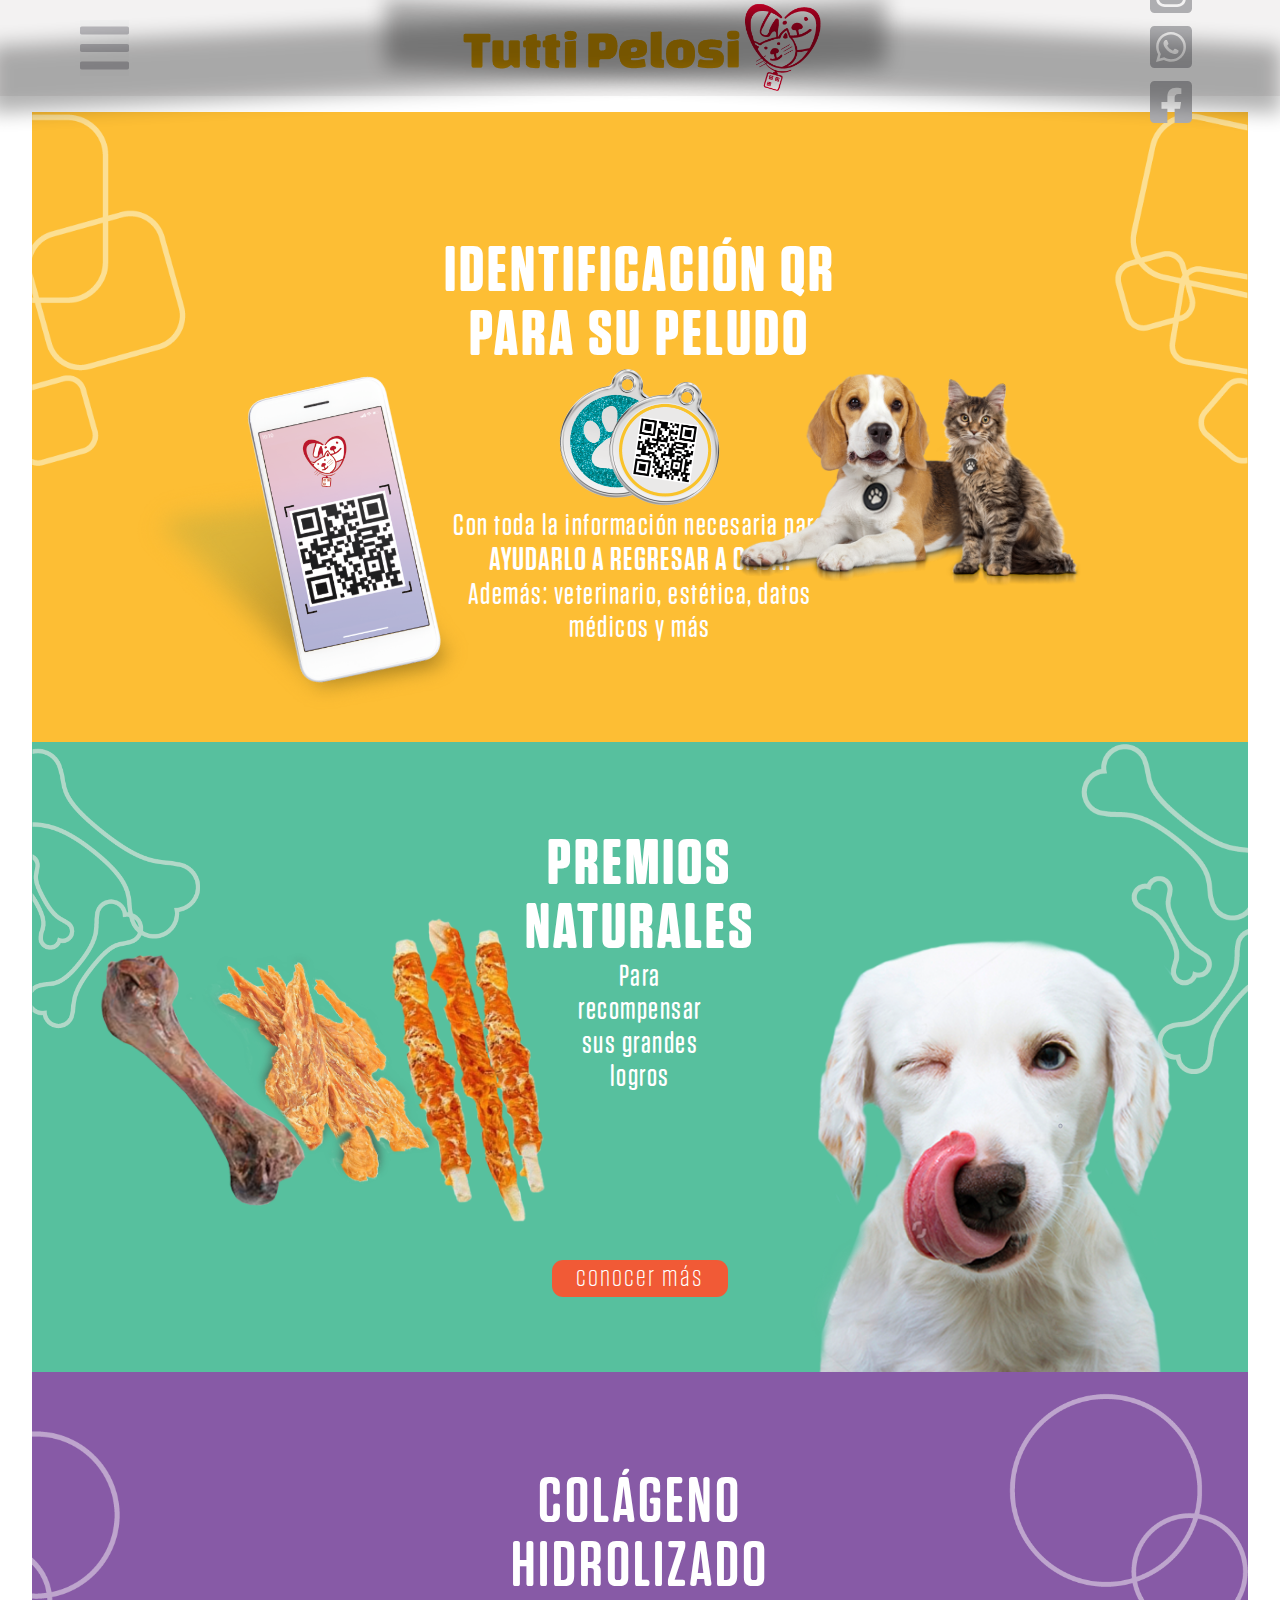
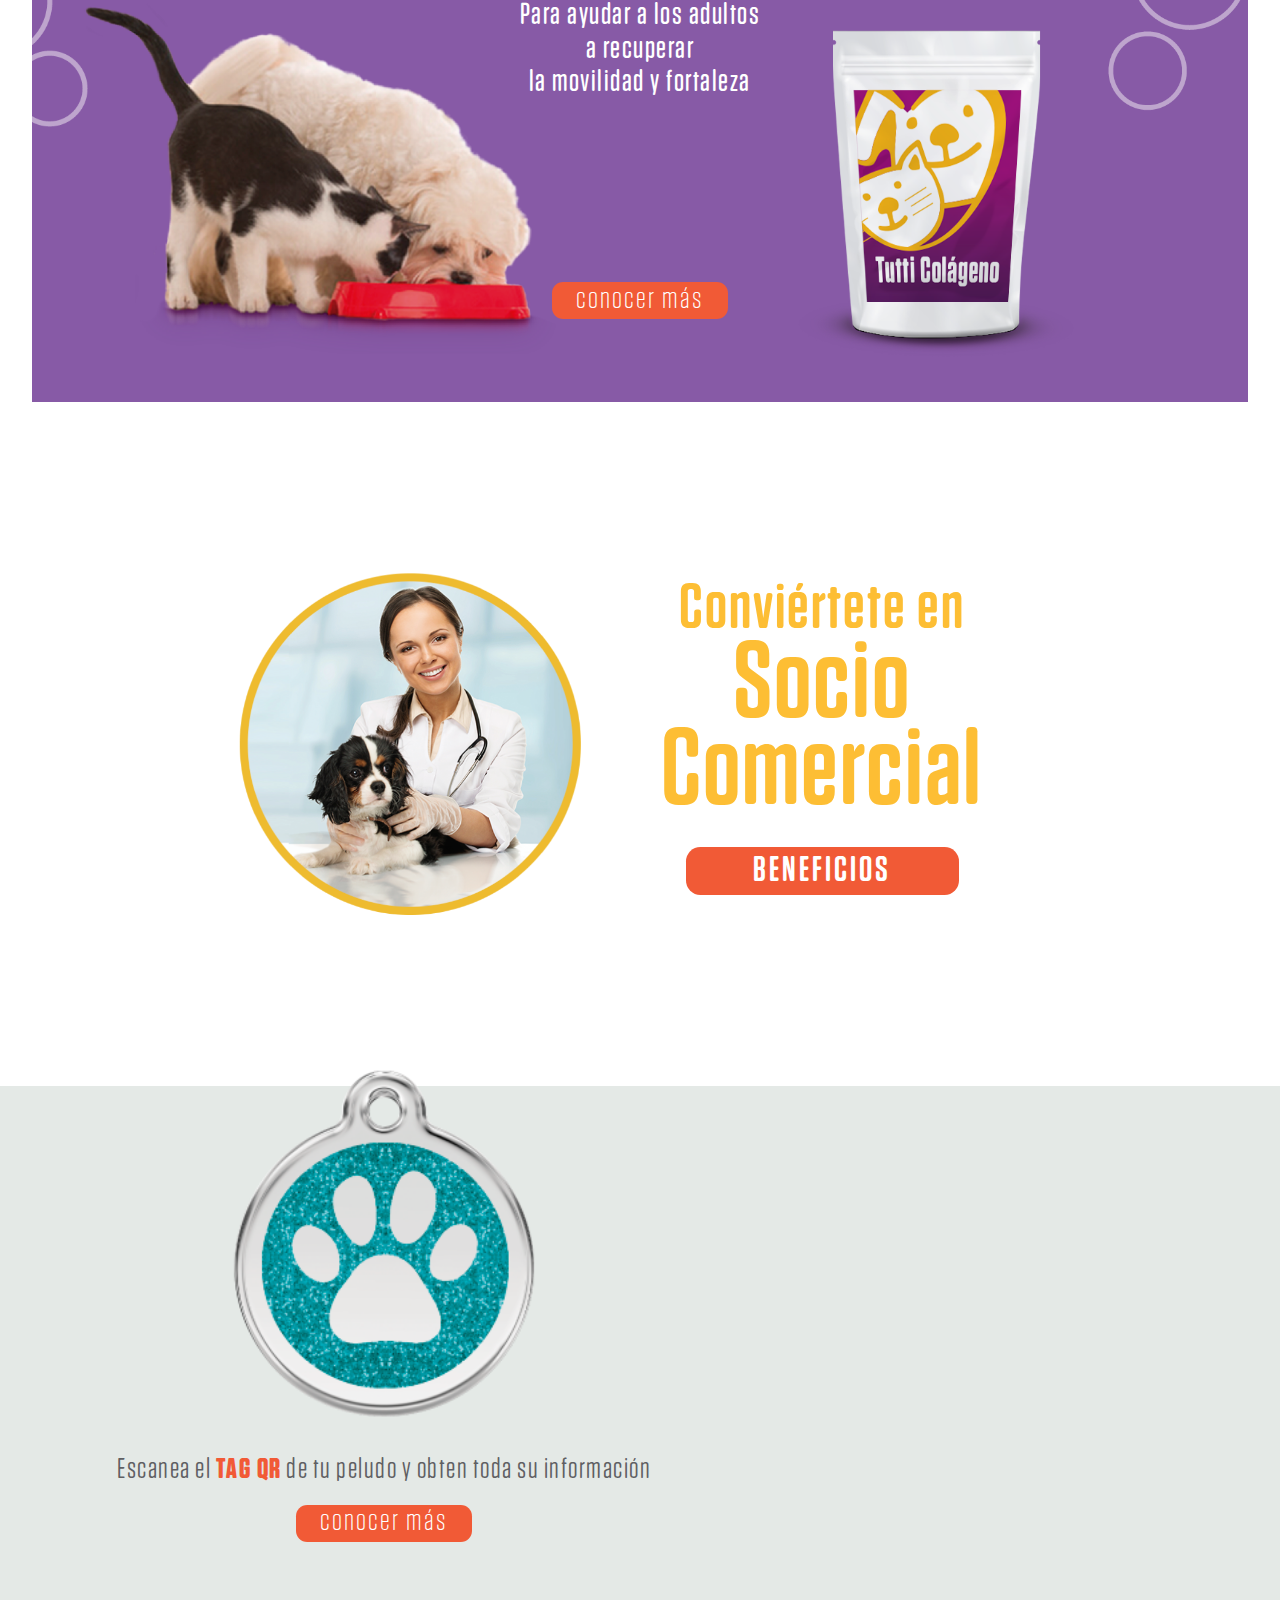
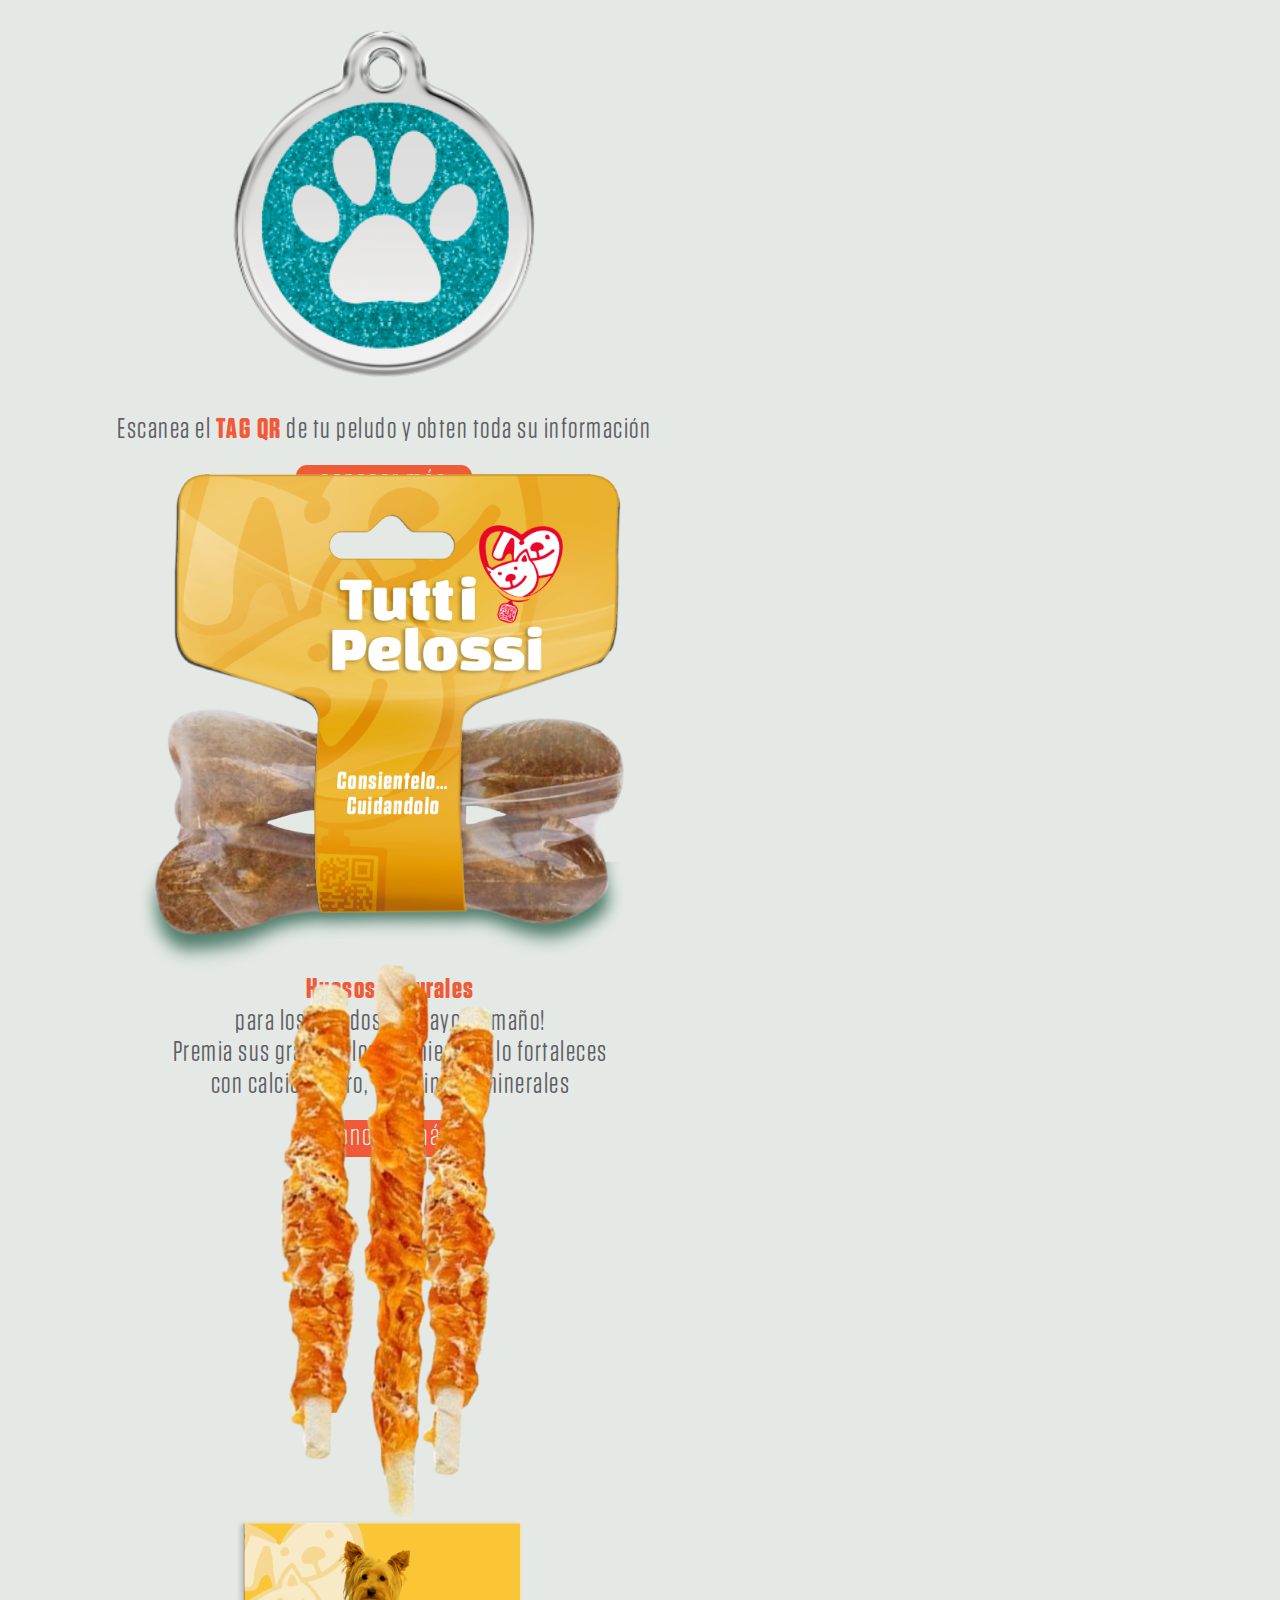
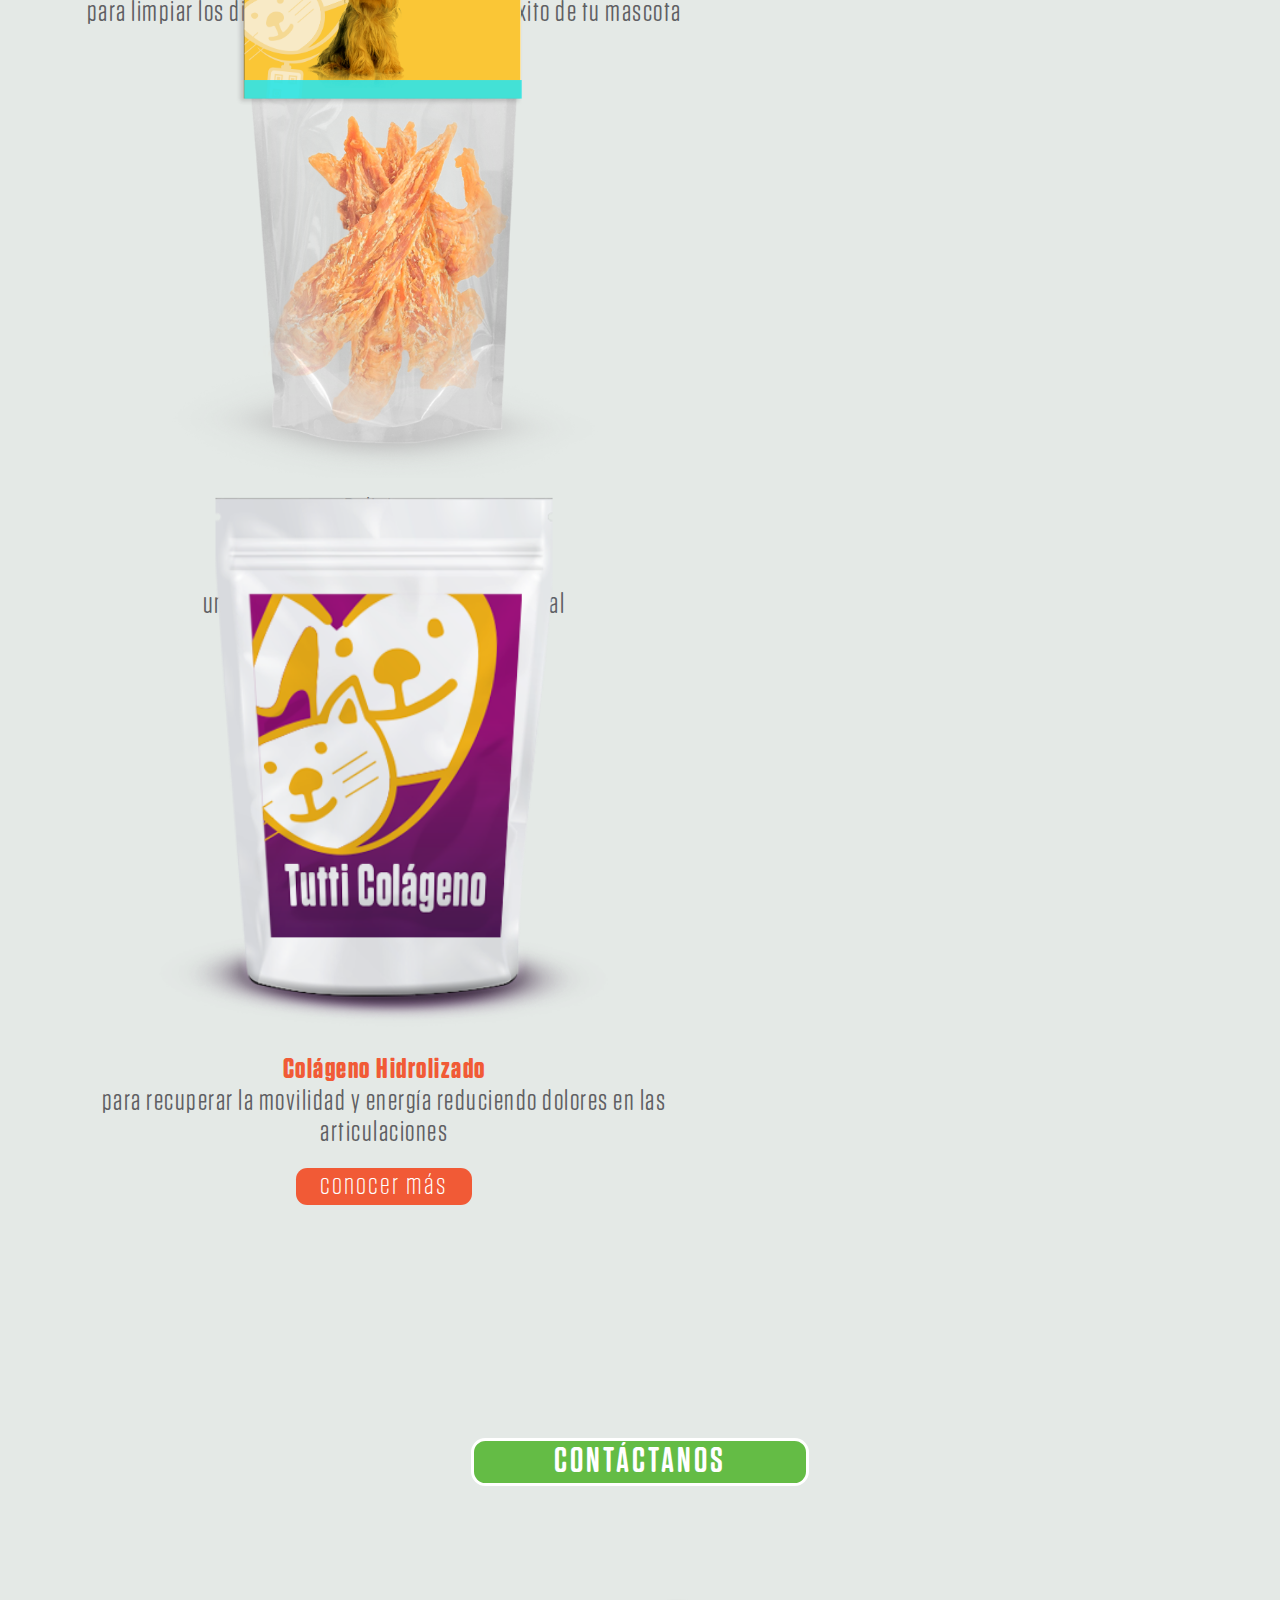
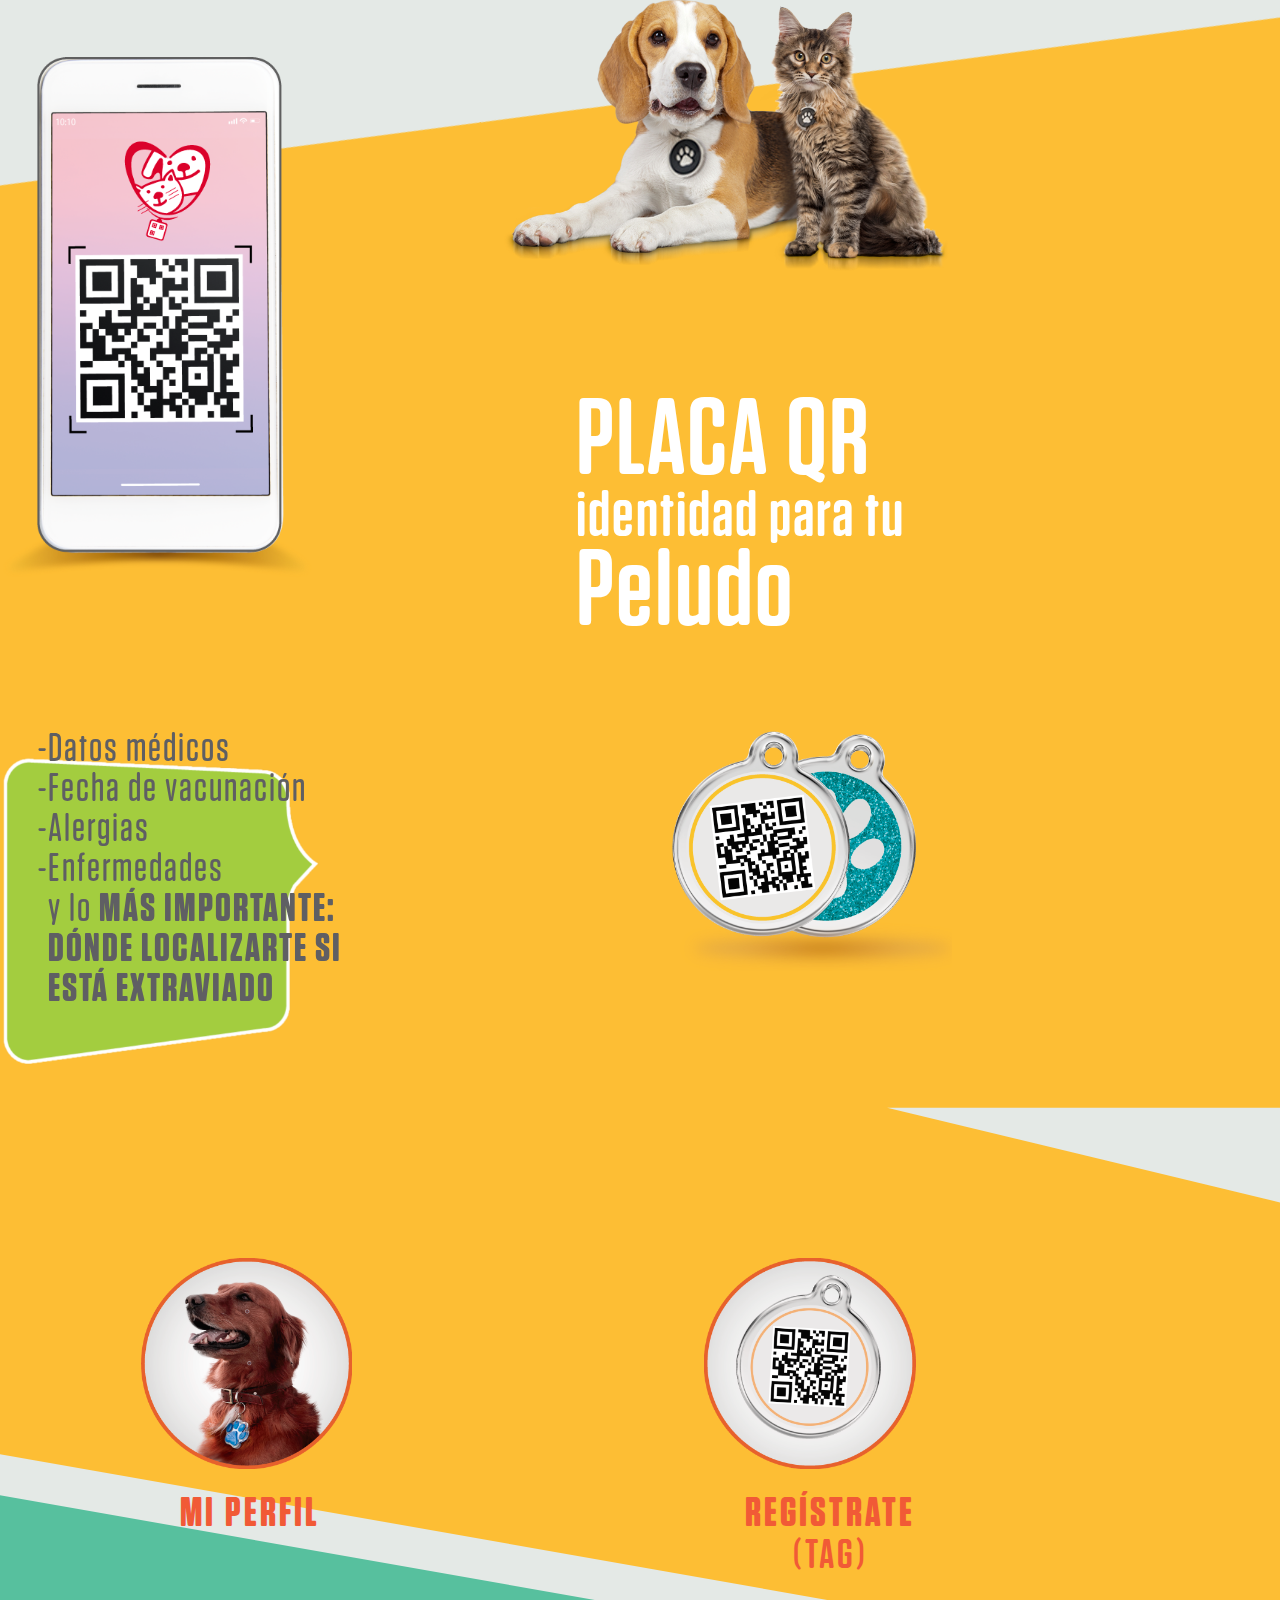
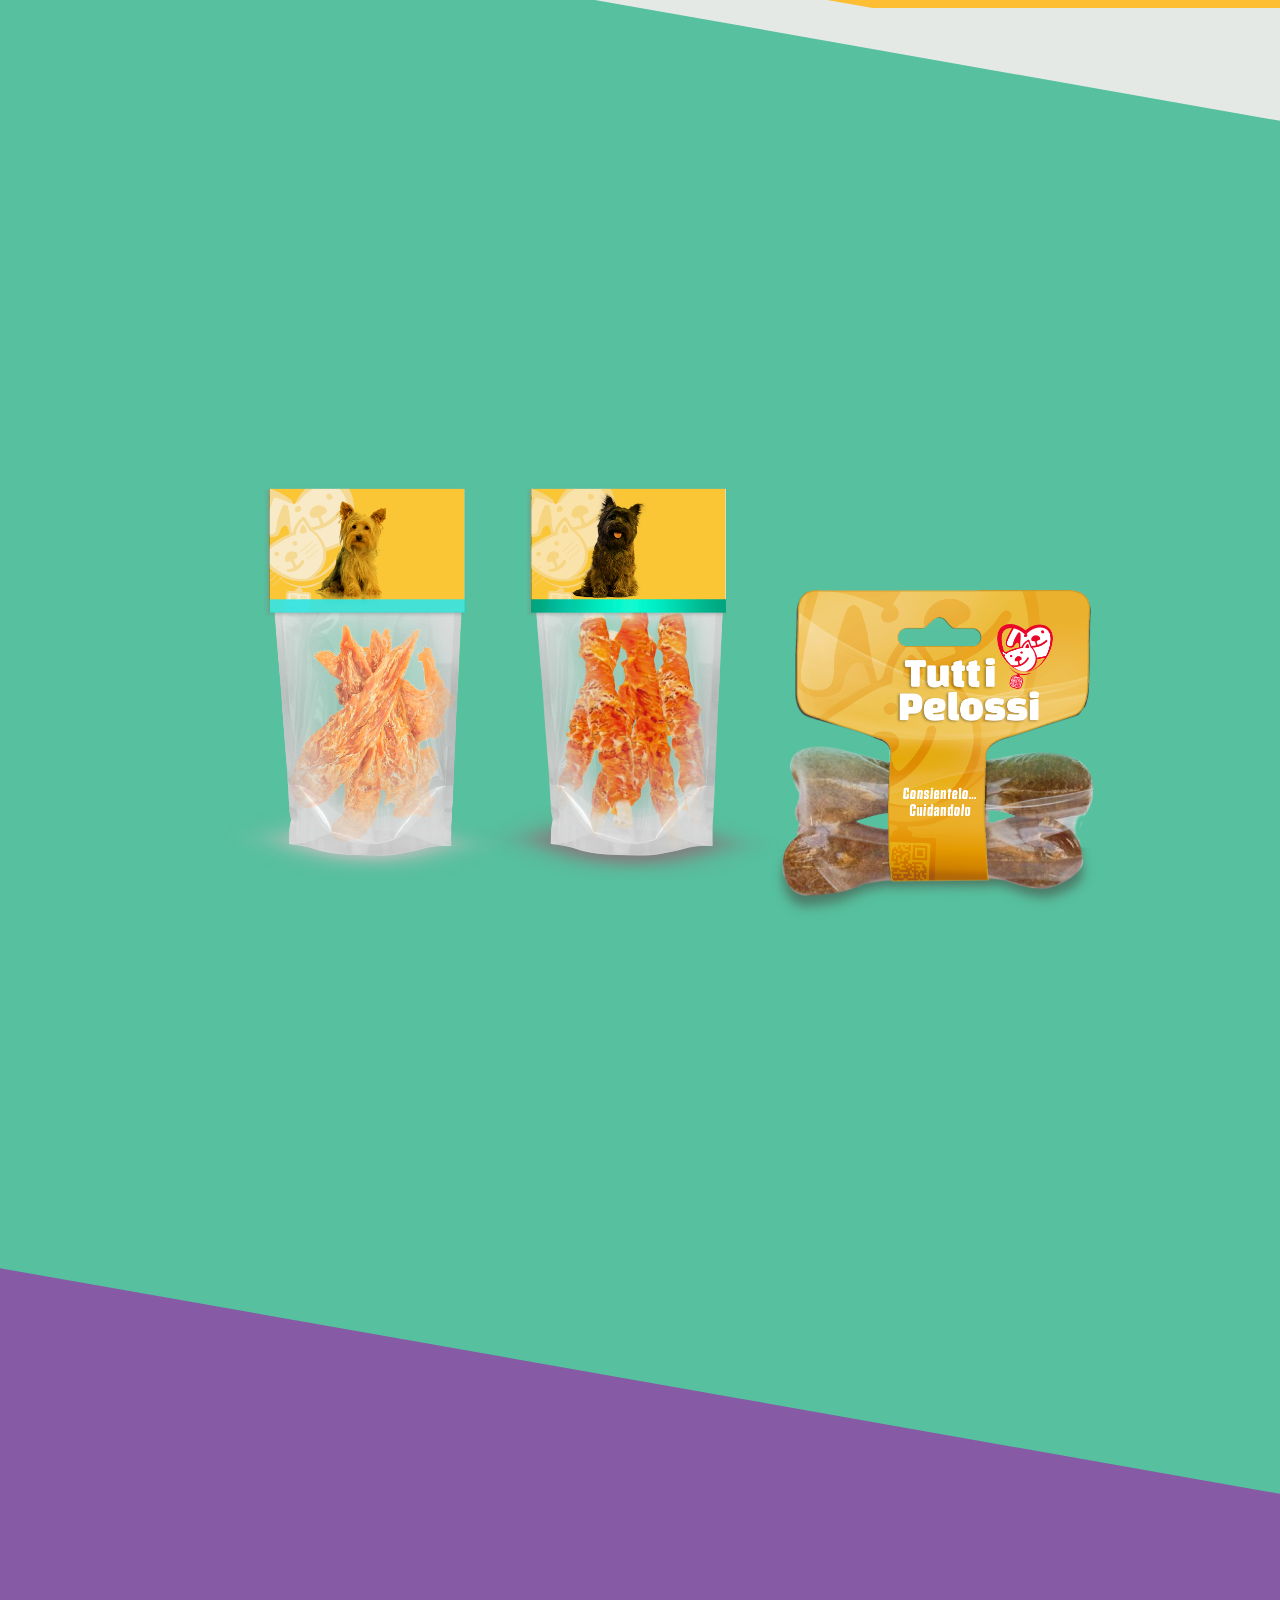
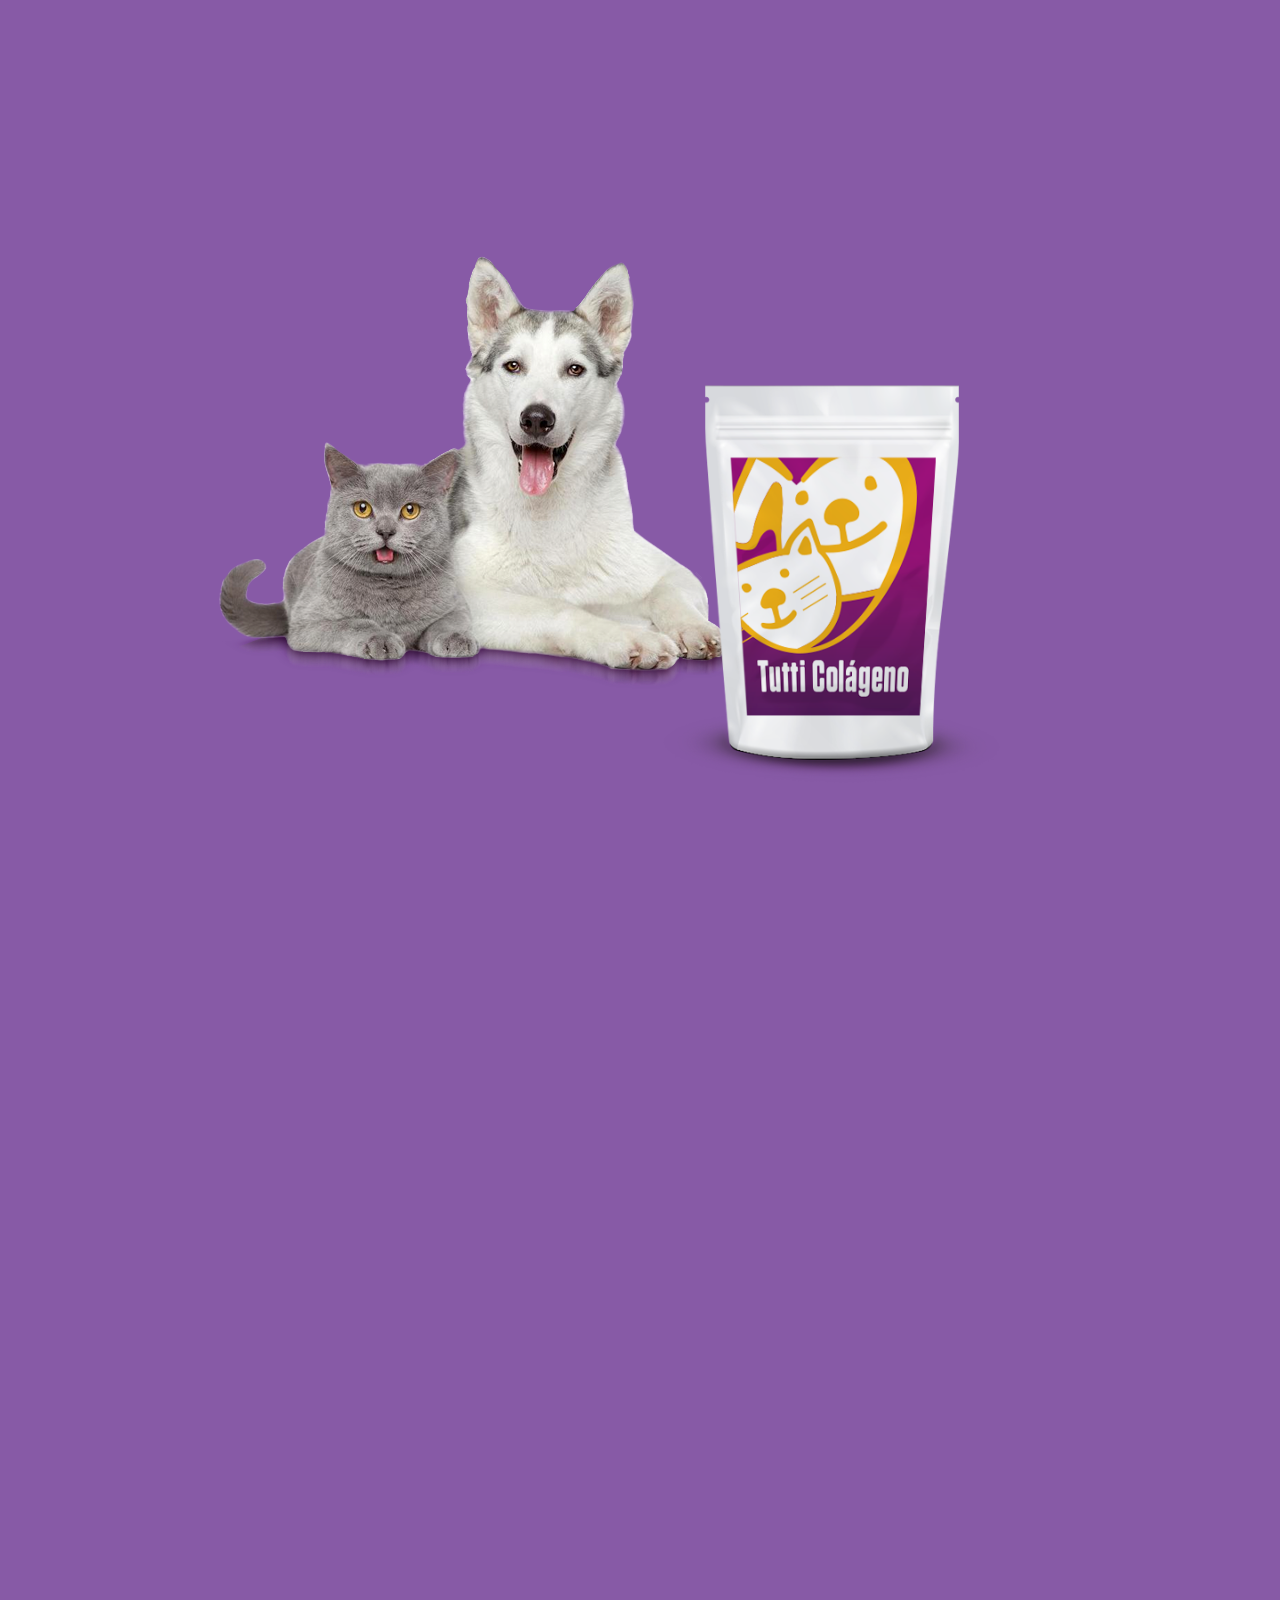
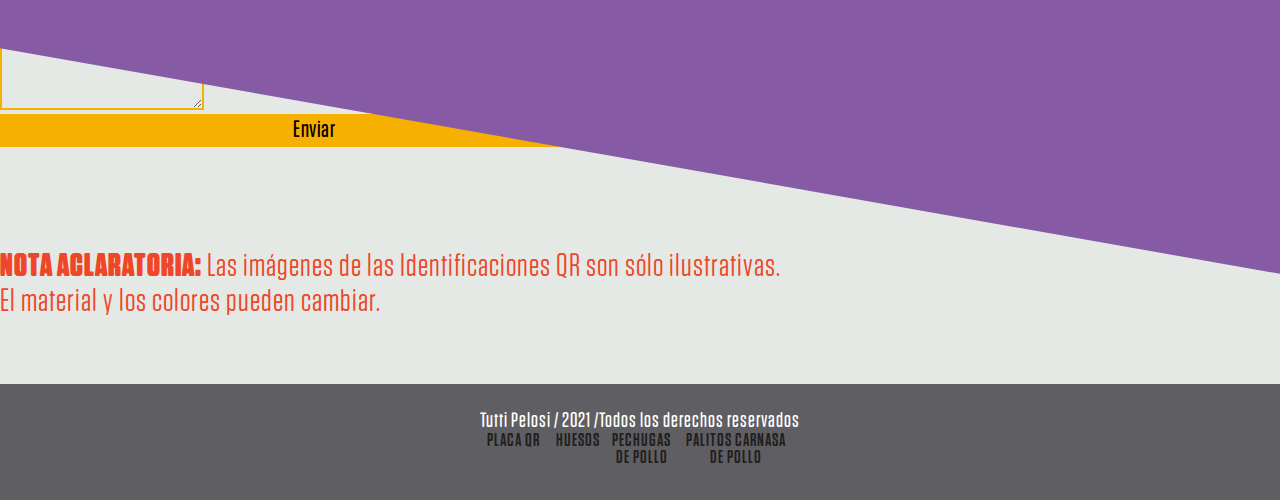
==== commit f89897b6: "agregamos botones y modal menu" ====
--- a/index.html
+++ b/index.html
@@ -17,7 +17,7 @@
             <div class="row">
                 <div class="col container-navmenu">
                     <nav class="navbar navbar-light">
-                            <button type="button" onClick={this.showModal}>
+                            <button type="button" id="showModal">
                                 <i class="icon_menu fas fa-bars" ></i>
                             </button>
                             <a href="index.html" class="logo_center"> <img src="./images/logo.png" alt="logo_tuttipelosi"/> </a>
@@ -28,9 +28,31 @@
                             </div>
                     </nav>
                 </div>
-            </div>
-            <div class="curved"></div>
-            <!-- <Menu show={this.state.show} /> -->
+                <div class="curved"></div>
+            </div>
+            <!-- Modal de Menú -->
+            <div class="row">
+                <div class="col-12 container-modal display-none" id="showHideClassName">
+                    <div class="container">
+                        <div class="row">
+                            <div class="col-12 p-0">
+                                <div class="content_menu">
+                                    <ul class="content_ul">
+                                        <li class="p-menu"> <a href="pages/identificacion.html#contact">Contacta a mi Dueño</a> </li>
+                                        <li class="p-menu"> <a href="pages/identificacion.html#segundo">Segundo Contacto</a> </li>
+                                        <li class="p-menu"> <a href="pages/identificacion.html#veterianrio">Mi Veterinario</a> </li>
+                                        <li class="p-menu"> <a href="pages/identificacion.html#spa">Mi SPA</a> </li>
+                                        <li class="p-menu"> <a href="pages/identificacion.html#vacunas">Vacunas</a> </li>
+                                        <li class="p-menu"> <a href="pages/identificacion.html#cuidados">Cuidados <br/> Especiales</a> </li>
+                                        <li class="p-menu"> <a href="pages/identificacion.html#caracter">Carácter</a> </li>
+                                    </ul>
+                                </div>
+                            </div>
+                        </div>
+                    </div>
+                </div>
+            </div>
+            <!-- Modal de Menú FIN-->
         </div>
         <!-- Menu Extendido Fin -->
 
@@ -63,14 +85,22 @@
                     <div class="content_info">
                         <div class="img_left"><img  src="./images/producto-premios.png" alt=""/></div>
                         <div class="content_text">
-                        <div>
-                            <h2 class="super-title">PREMIOS NATURALES</h2>
-                            <p class="p-principal">Para recompensar sus grandes logros</p>
-                        </div>
-                        <BtnOrange link="#" classList="btnOrange_sm show_lg" classText="text_btnO" text="conocer más"/>
+                            <div>
+                                <h2 class="super-title">PREMIOS NATURALES</h2>
+                                <p class="p-principal">Para recompensar sus grandes logros</p>
+                            </div>
+                            <div class="btnOrange_sm show_lg">
+                                <a href="#">
+                                    <p class="text_btnO">conocer más</p>
+                                </a>
+                            </div>
                         </div>
                         <div class="img_right"><img src="images/dogs4.png" alt=""/></div>
-                        <BtnOrange link="#" classList="btnOrange_sm hidden_lg" classText="text_btnO" text="conocer más"/>
+                        <div class="btnOrange_sm hidden_lg">
+                            <a href="#">
+                                <p class="text_btnO">conocer más</p>
+                            </a>
+                        </div>
                     </div>
                 </section>
             </div>
@@ -81,18 +111,26 @@
                     <div class="content_info">
                         <div class="img_left"><img src="images/dogs5.png" alt=""/></div>
                         <div class="content_text">
-                        <div>
-                            <h2 class="super-title font-SemiBold">COLÁGENO HIDROLIZADO</h2>
-                            <p class="p-principal">
-                            Para ayudar a los adultos <br />
-                            a recuperar <br />
-                            la movilidad y fortaleza  
-                            </p>
-                        </div>
-                        <BtnOrange link="#" classList="btnOrange_sm show_lg" classText="text_btnO" text="conocer más"/>
+                            <div>
+                                <h2 class="super-title font-SemiBold">COLÁGENO HIDROLIZADO</h2>
+                                <p class="p-principal">
+                                Para ayudar a los adultos <br />
+                                a recuperar <br />
+                                la movilidad y fortaleza  
+                                </p>
+                            </div>
+                            <div class="btnOrange_sm show_lg">
+                                <a href="#">
+                                    <p class="text_btnO">conocer más</p>
+                                </a>
+                            </div>
                         </div>
                         <div class="img_right"><img src="images/producto6.png" alt=""/></div>
-                        <BtnOrange link="#" classList="btnOrange_sm hidden_lg" classText="text_btnO" text="conocer más"/>
+                        <div class="btnOrange_sm hidden_lg">
+                            <a href="#">
+                                <p class="text_btnO">conocer más</p>
+                            </a>
+                        </div>
                     </div>
                 </section>
             </div>
@@ -101,11 +139,15 @@
             <div class="col section">
                 <section class="vh-50" id="socios">
                     <div class="content_info">
-                    <div class="img_left"><img src="images/circle-socio.png" alt=""/></div>
-                    <div class="content_text">
-                        <h2 class="text-yellow title_socio">Conviértete en <span>Socio Comercial</span></h2>
-                        <BtnOrange link="#" classList="btnOrange_lg" classText="text_btnO" text="Beneficios"/>
-                    </div>
+                        <div class="img_left"><img src="images/circle-socio.png" alt=""/></div>
+                        <div class="content_text">
+                            <h2 class="text-yellow title_socio">Conviértete en <span>Socio Comercial</span></h2>
+                            <div class="btnOrange_lg">
+                                <a href="#">
+                                    <p class="text_btnO">Beneficios</p>
+                                </a>
+                            </div>
+                        </div>
                     </div>
                 </section>
             </div>
@@ -119,7 +161,11 @@
                     <div class="img_center"><img src="images/medalla-1.png" alt=""/></div>
                     <div class="content_text">
                         <p class="p-product">Escanea el <span>TAG QR</span> de tu peludo y obten toda su información</p>
-                        <BtnOrange link="#" classList="btnOrange_sm" classText="text_btnO" text="conocer más"/>
+                        <div class="btnOrange_sm">
+                            <a href="#">
+                                <p class="text_btnO">conocer más</p>
+                            </a>
+                        </div>
                     </div>
                 </div>
             </div>
@@ -128,7 +174,11 @@
                     <div class="img_center"><img src="images/medalla-1.png" alt=""/></div>
                     <div class="content_text">
                         <p class="p-product">Escanea el <span>TAG QR</span> de tu peludo y obten toda su información</p>
-                        <BtnOrange link="#" classList="btnOrange_sm" classText="text_btnO" text="conocer más"/>
+                        <div class="btnOrange_sm ">
+                            <a href="#">
+                                <p class="text_btnO">conocer más</p>
+                            </a>
+                        </div>
                     </div>
                 </div>
             </div>
@@ -139,7 +189,11 @@
                     <div class="img_center"><img src="images/producto3.png" alt="" id="bones"/></div>
                     <div class="content_text reset_p">
                         <p class="p-product span_block"><span>Huesos Naturales</span> para los peludos de mayor tamaño! <br/> Premia sus grandes logros mientras lo fortaleces <br/> con calcio, hierro, vitaminas y minerales</p>
-                        <BtnOrange link="#" classList="btnOrange_sm" classText="text_btnO" text="conocer más"/>
+                        <div class="btnOrange_sm ">
+                            <a href="#">
+                                <p class="text_btnO">conocer más</p>
+                            </a>
+                        </div>
                     </div>
                 </div>
             </div>
@@ -148,7 +202,11 @@
                     <div class="img_center"><img src="images/producto4.png" alt="" id="carnaza"/></div>
                     <div class="content_text reset_p">
                         <p class="p-product span_block"> <span id="lg_hidden">Palitos de Carnaza con Pollo.</span> Irresistible <span id="sm_hidden">Palitos de Carnaza con Pollo</span> para limpiar los dientes y premiar el esfuerzo y éxito de tu mascota</p>
-                        <BtnOrange link="#" classList="btnOrange_sm" classText="text_btnO" text="conocer más"/>
+                        <div class="btnOrange_sm ">
+                            <a href="#">
+                                <p class="text_btnO">conocer más</p>
+                            </a>
+                        </div>
                     </div>
                 </div>
             </div>
@@ -159,7 +217,11 @@
                     <div class="img_center"><img src="images/producto1.png" alt="" id="pollo"/></div>
                     <div class="content_text reset_p">
                         <p class="p-product span_block">Deliciosa <span>Carne de Pollo Seca</span> para consentir a perros y gatos con <br /> una botana que es 100% proteína natural</p>
-                        <BtnOrange link="#" classList="btnOrange_sm" classText="text_btnO" text="conocer más"/>
+                        <div class="btnOrange_sm ">
+                            <a href="#">
+                                <p class="text_btnO">conocer más</p>
+                            </a>
+                        </div>
                     </div>
                 </div>
             </div>
@@ -168,14 +230,22 @@
                     <div class="img_center"><img src="images/producto6.png" alt="" id="colageno"/></div>
                     <div class="content_text reset_p">
                         <p class="p-product span_block py-lg-3 py-2"><span>Colágeno Hidrolizado</span> para recuperar la movilidad y energía reduciendo dolores en las articulaciones</p>
-                        <BtnOrange link="#" classList="btnOrange_sm" classText="text_btnO" text="conocer más"/>
+                        <div class="btnOrange_sm ">
+                            <a href="#">
+                                <p class="text_btnO">conocer más</p>
+                            </a>
+                        </div>
                     </div>
                 </div>
             </div>
         </div>
         <div class="row">
             <div class="gb-gray contentBtn">
-                <BtnOrange link="#" classList="btnGreen_xl" classText="text_btnO" text="Contáctanos"/>
+                <div class="btnGreen_xl">
+                    <a href="#">
+                        <p class="text_btnO">Contáctanos</p>
+                    </a>
+                </div>
             </div>
         </div>
         <!-- Sección Gris FIN -->
@@ -228,7 +298,11 @@
                 </div>
                 <div class="row p-0">
                     <div class="col" style="z-index: 5" >
-                        <BtnOrange link="/indentificacion" classList="btnGreen_sm" classText="text_btnO" text="conocer más"/>
+                        <div class="btnGreen_sm">
+                            <a href="pages/identificacion.html">
+                                <p class="text_btnO">conocer más</p>
+                            </a>
+                        </div>
                     </div>
                 </div>
                 <div class="row">
@@ -303,8 +377,12 @@
                     </div>
                 </div>
                 <div class="gb-gray p-0 row">
-                    <div class="col">
-                        <BtnOrange link="#" classList="btnGreen_xl" classText="text_btnO" text="SABER MÁS"/>
+                    <div class="col-12">
+                        <div class="btnGreen_xl">
+                            <a href="#">
+                                <p class="text_btnO">SABER MÁS</p>
+                            </a>
+                        </div>
                     </div>
                 </div>
             </div>
@@ -364,8 +442,12 @@
                     </div>
                 </div>
                 <div class="row gb-gray p-0 ">
-                    <div>
-                        <BtnOrange link="#" classList="btnGreen_xl" classText="text_btnO" text="SABER MÁS"/>
+                    <div class="col-12">
+                        <div class="btnGreen_xl">
+                            <a href="#">
+                                <p class="text_btnO">SABER MÁS</p>
+                            </a>
+                        </div>
                     </div>
                 </div>
             </div>
@@ -407,9 +489,9 @@
                                       <p class="p_contacto"><a href="mailto:Contacto@tuttipelosi.com">Contacto@tuttipelosi.com</a></p>
                                   </div>
                                   <div class="social_media">
-                                      <div class="icon"><a href="https://www.facebook.com/Tutti-Pelosi-100930825425191" class=""><FontAwesomeIcon icon={faWhatsappSquare} /></a></div>
-                                      <div class="icon"><a href="https://www.facebook.com/Tutti-Pelosi-100930825425191" class=""><FontAwesomeIcon icon={faInstagramSquare} /></a></div>
-                                      <div class="icon"><a href="https://www.facebook.com/Tutti-Pelosi-100930825425191" class=""><FontAwesomeIcon icon={faFacebookSquare} /></a></div>
+                                      <div class="icon"><a href="https://www.facebook.com/Tutti-Pelosi-100930825425191"><i class="fab fa-whatsapp-square" ></i></a></div>
+                                      <div class="icon"><a href="https://www.facebook.com/Tutti-Pelosi-100930825425191"><i class="fab fa-instagram-square" ></i></a></div>
+                                      <div class="icon"><a href="https://www.facebook.com/Tutti-Pelosi-100930825425191"><i class="fab fa-facebook-square" ></i></a></div>
                                   </div>
                               </div>
                           </div>
@@ -456,7 +538,8 @@
         <!-- Footer FIN -->
 
     </div>
-    <script src="./js/all.js"></script>
+    <script src="js/showModal.js"></script>
+    <script src="js/all.js"></script>
     <script src="https://cdn.jsdelivr.net/npm/@popperjs/core@2.9.2/dist/umd/popper.min.js" integrity="sha384-IQsoLXl5PILFhosVNubq5LC7Qb9DXgDA9i+tQ8Zj3iwWAwPtgFTxbJ8NT4GN1R8p" crossorigin="anonymous"></script>
     <script src="https://cdn.jsdelivr.net/npm/bootstrap@5.0.2/dist/js/bootstrap.min.js" integrity="sha384-cVKIPhGWiC2Al4u+LWgxfKTRIcfu0JTxR+EQDz/bgldoEyl4H0zUF0QKbrJ0EcQF" crossorigin="anonymous"></script>
 </body>
--- a/css/App.css
+++ b/css/App.css
@@ -889,7 +889,7 @@
   z-index: 2;
 }
 .content .content-Menu .container-navmenu nav {
-  height: 7rem;
+  height: 6rem;
   display: -webkit-box;
   display: -ms-flexbox;
   display: flex;
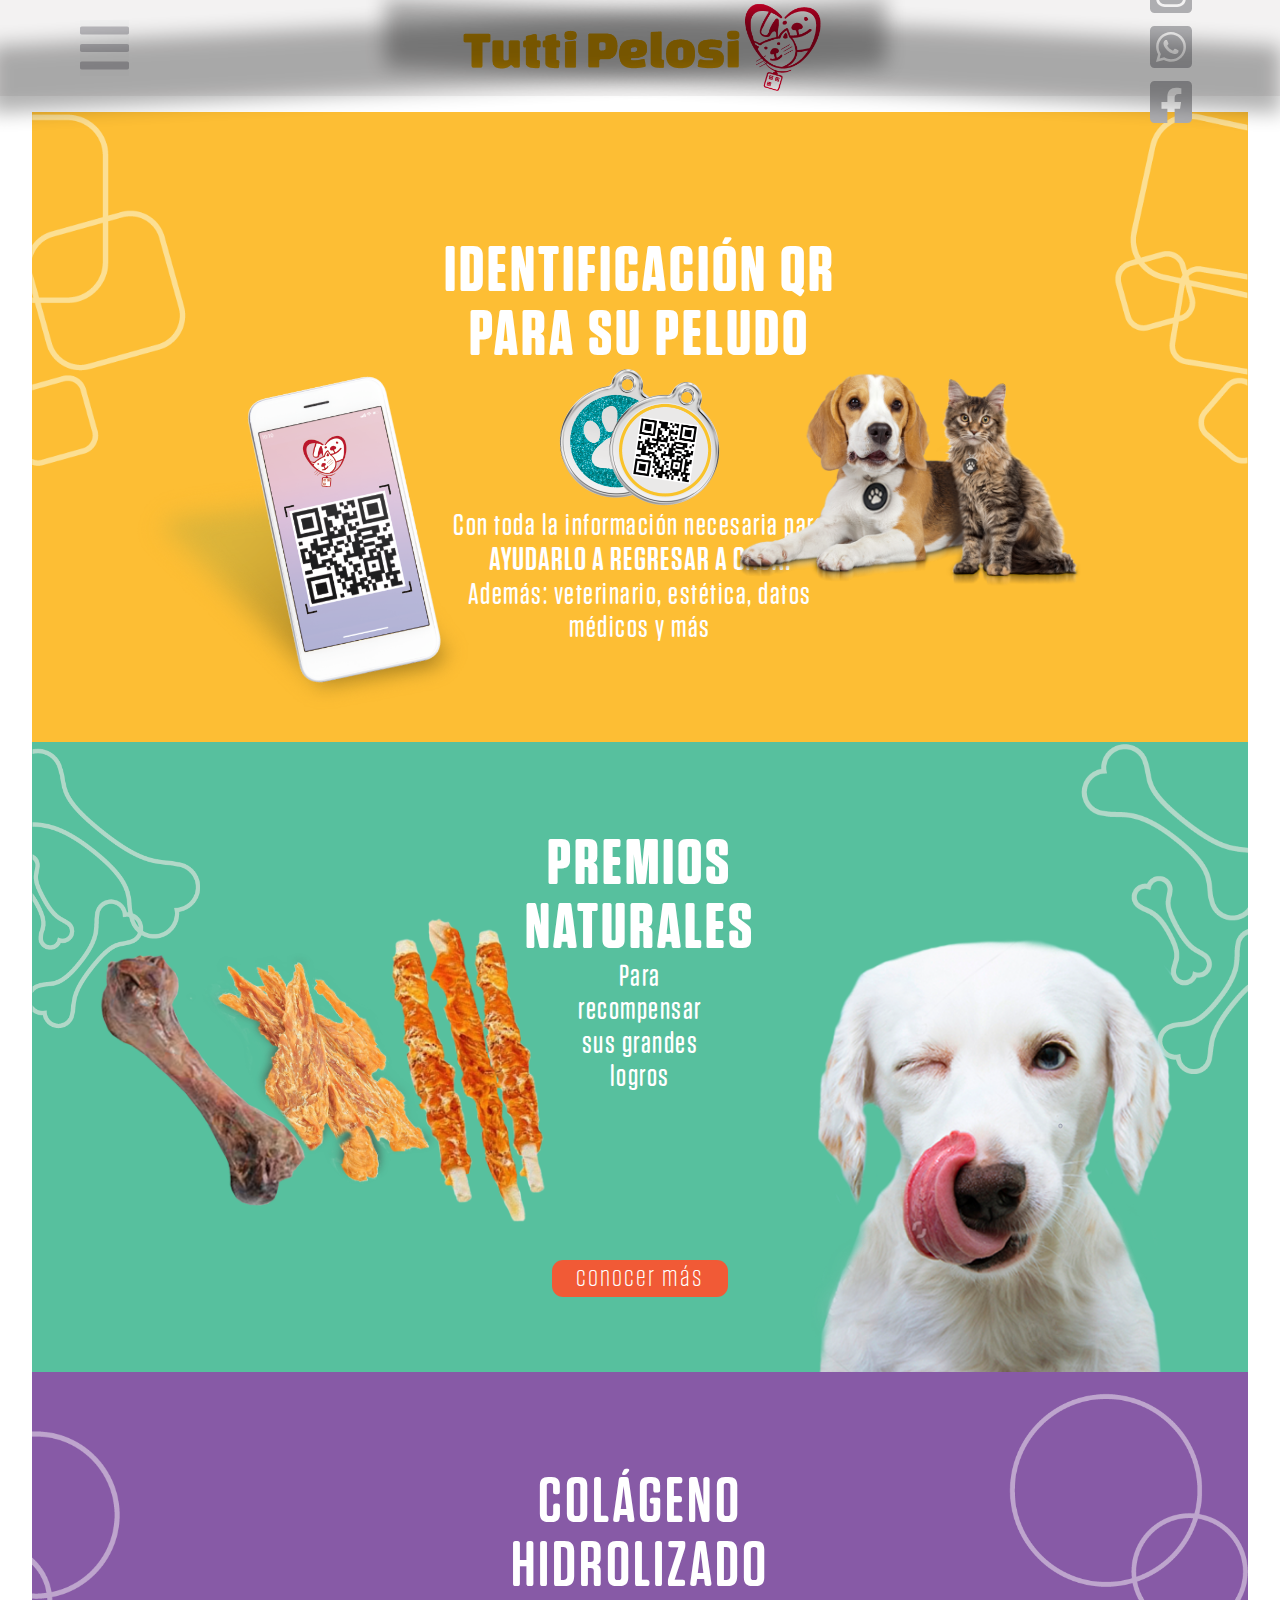
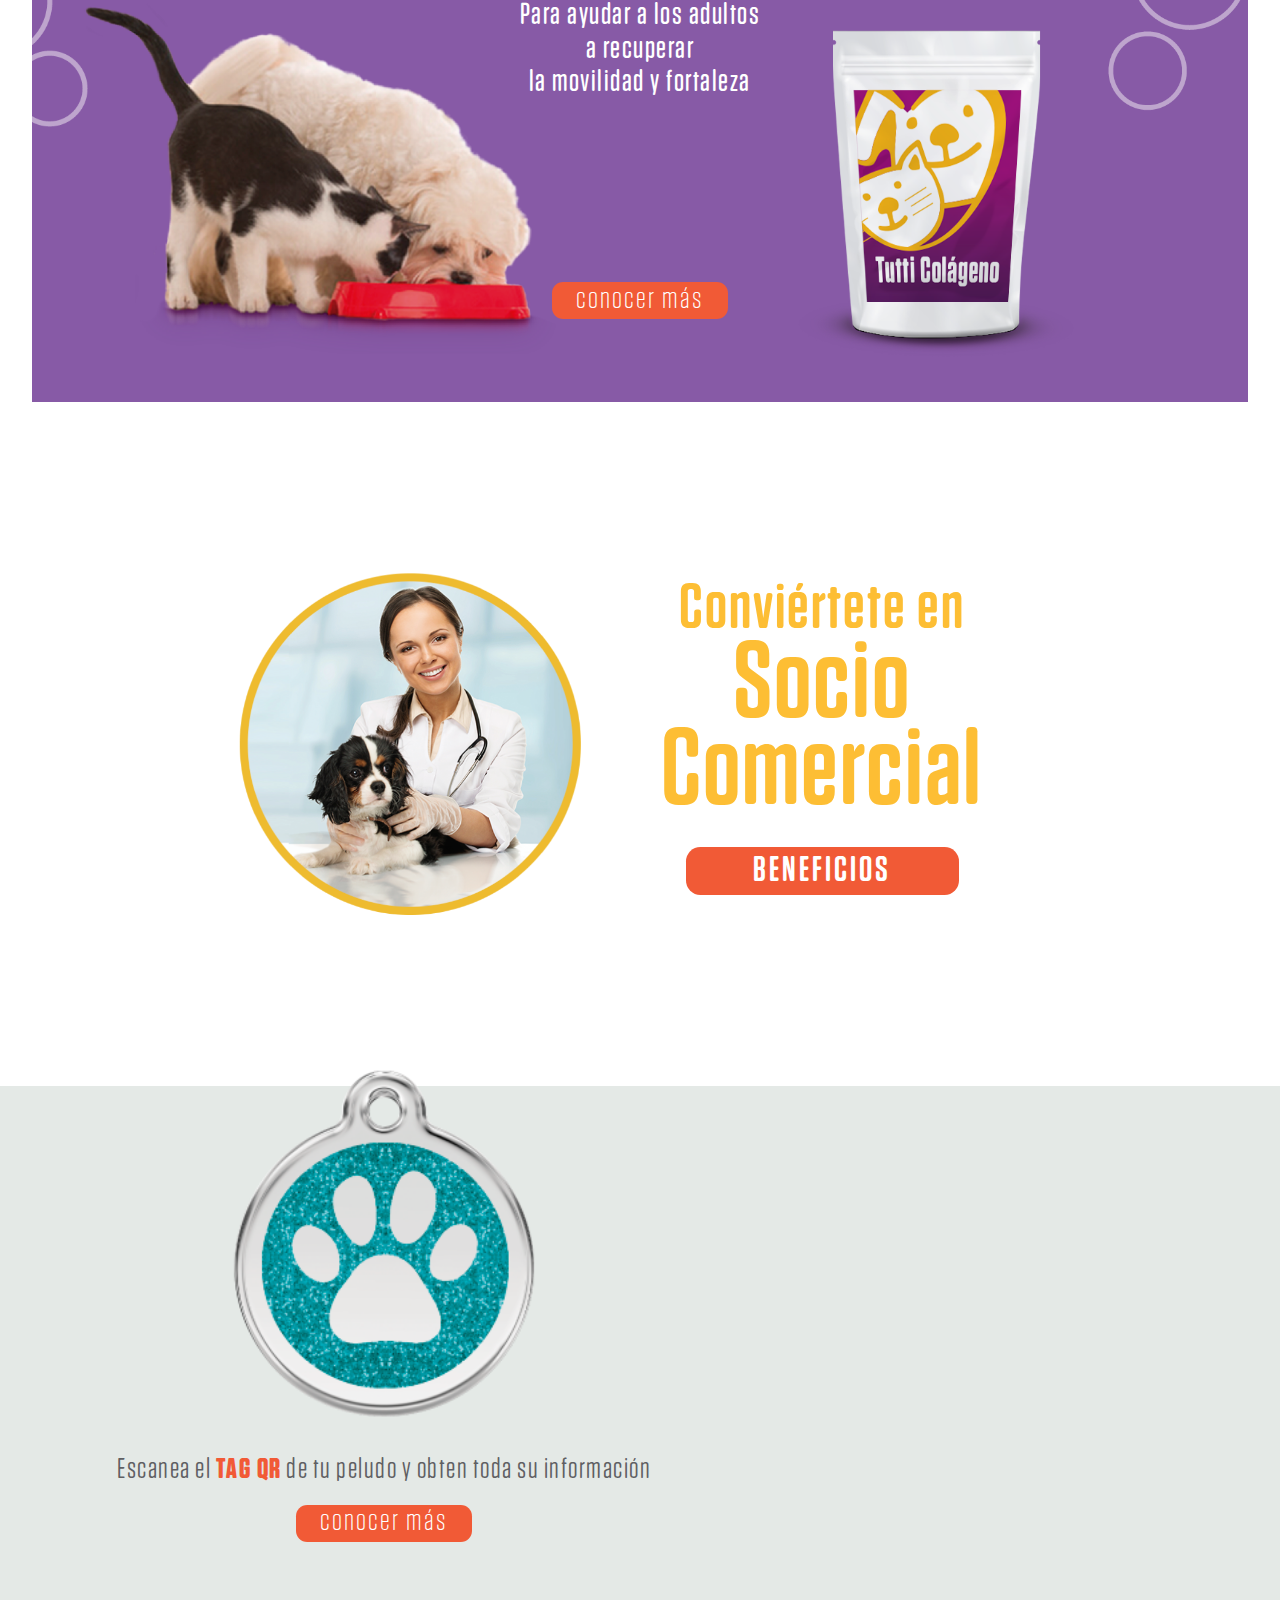
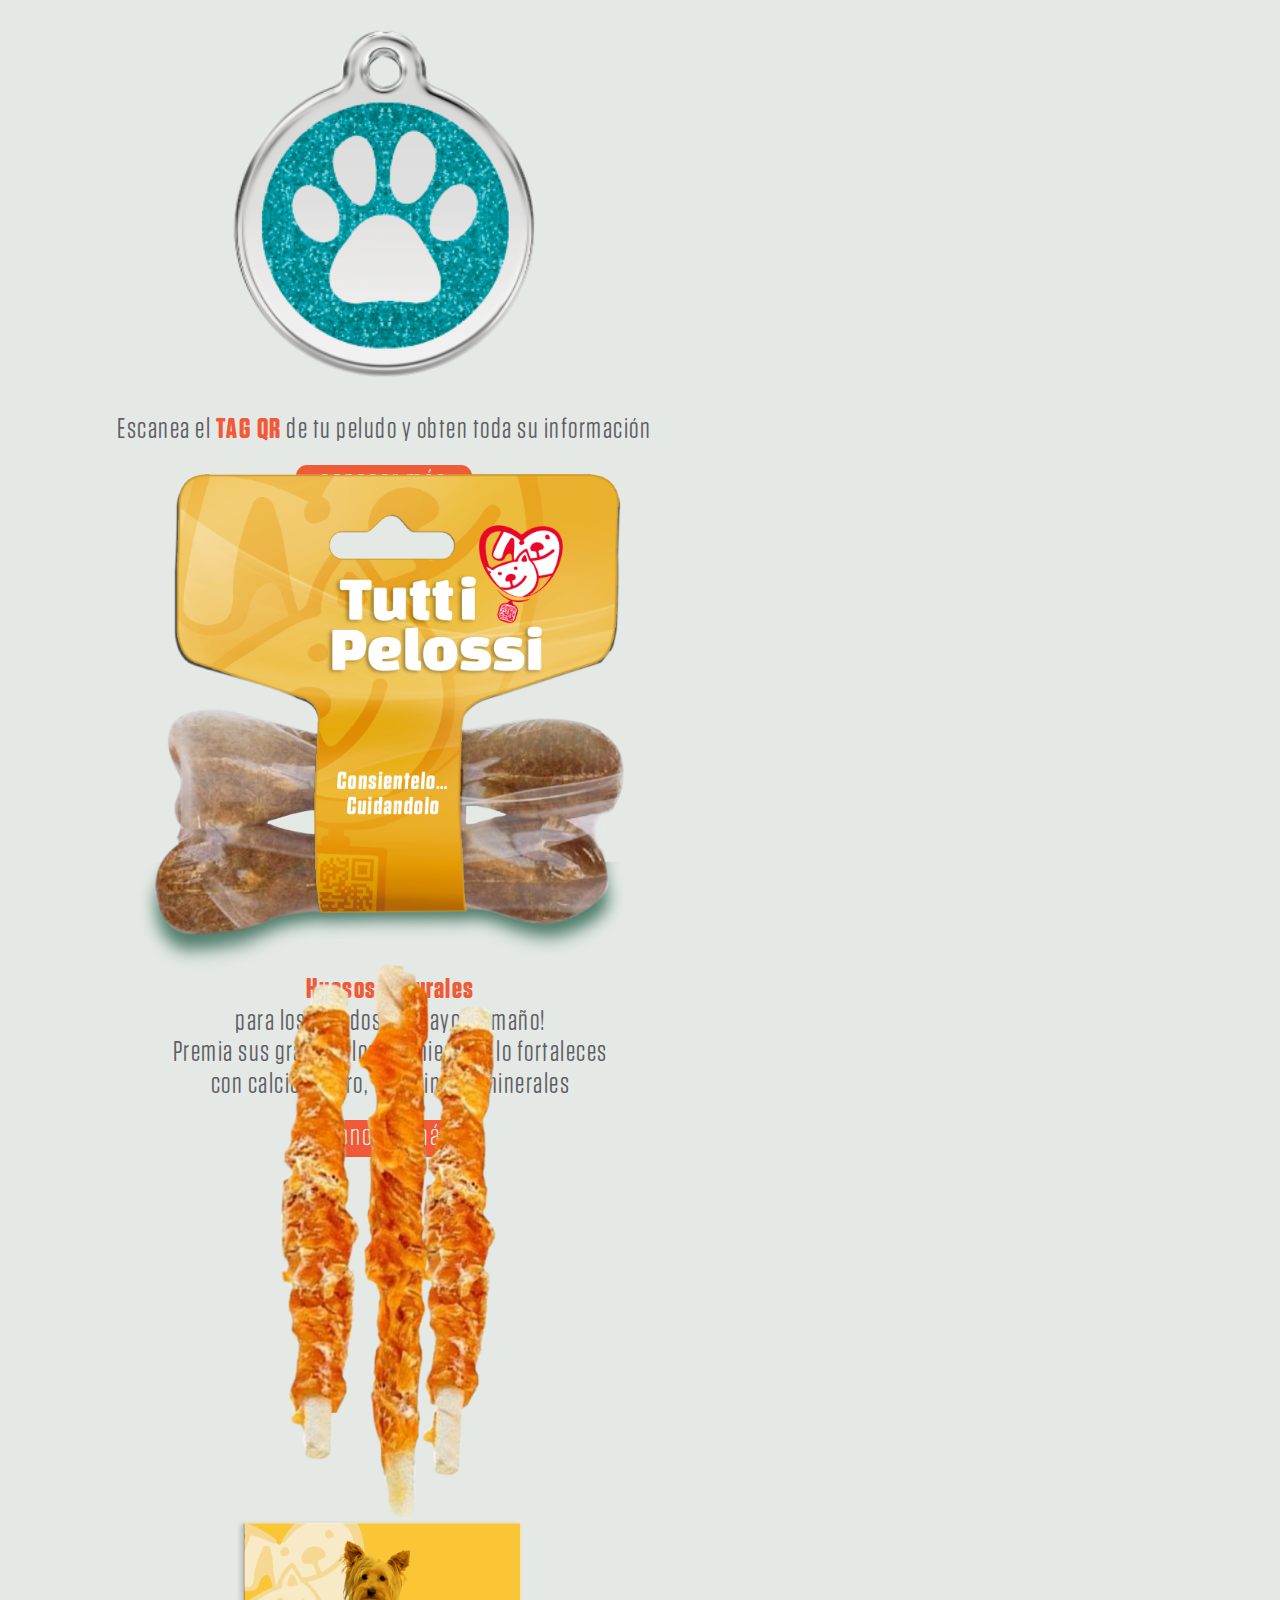
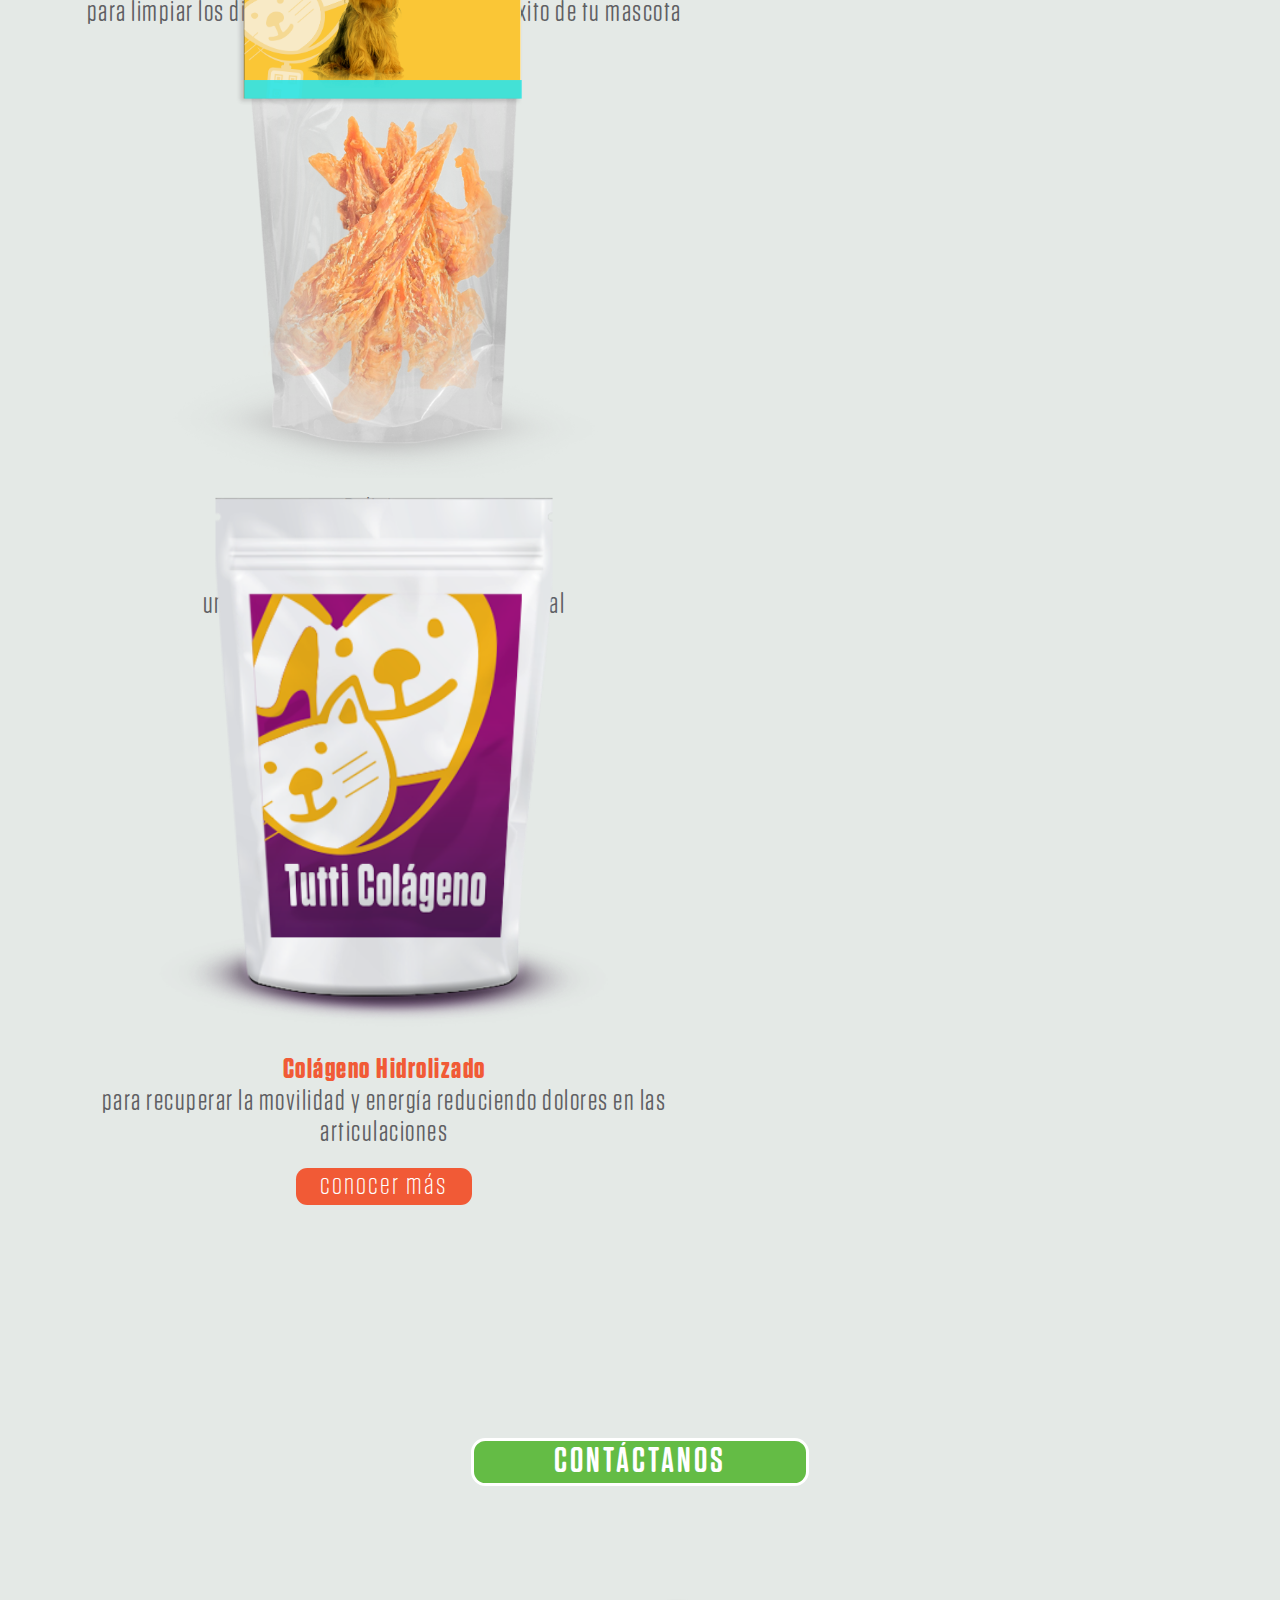
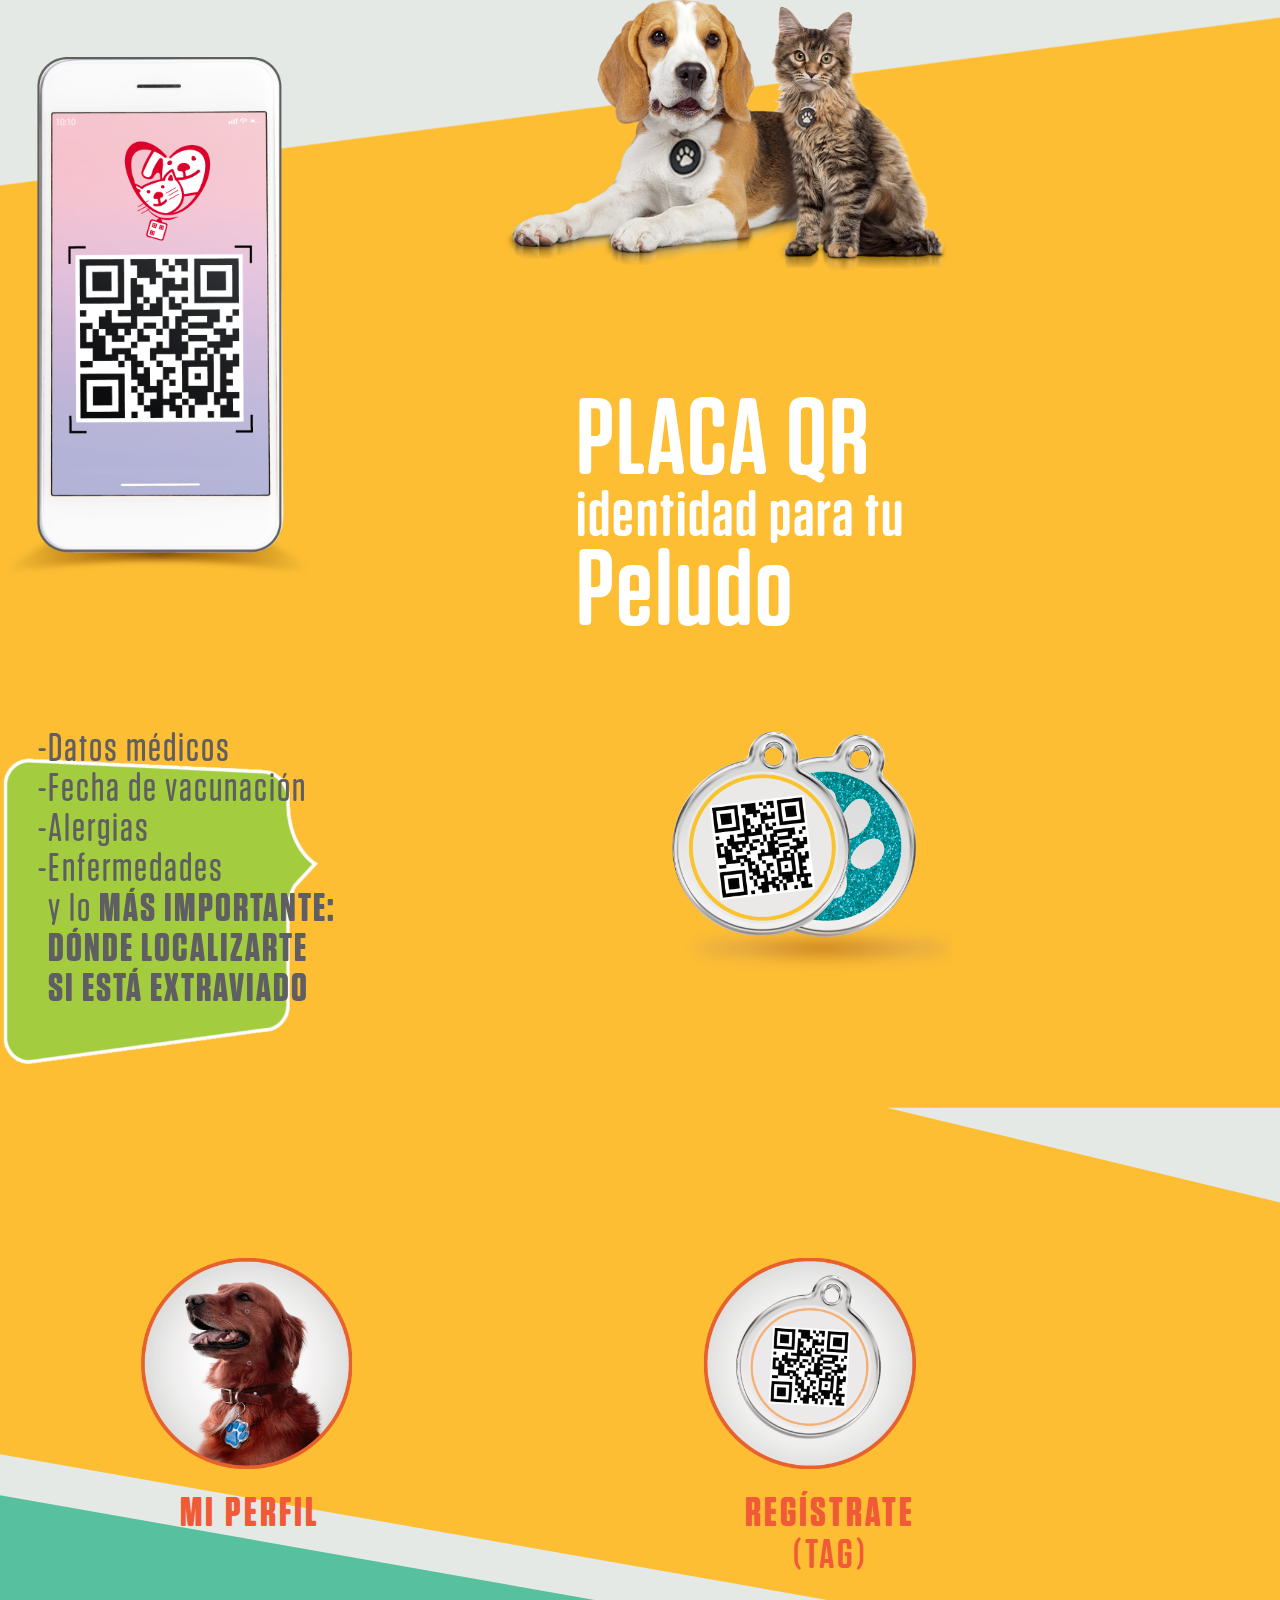
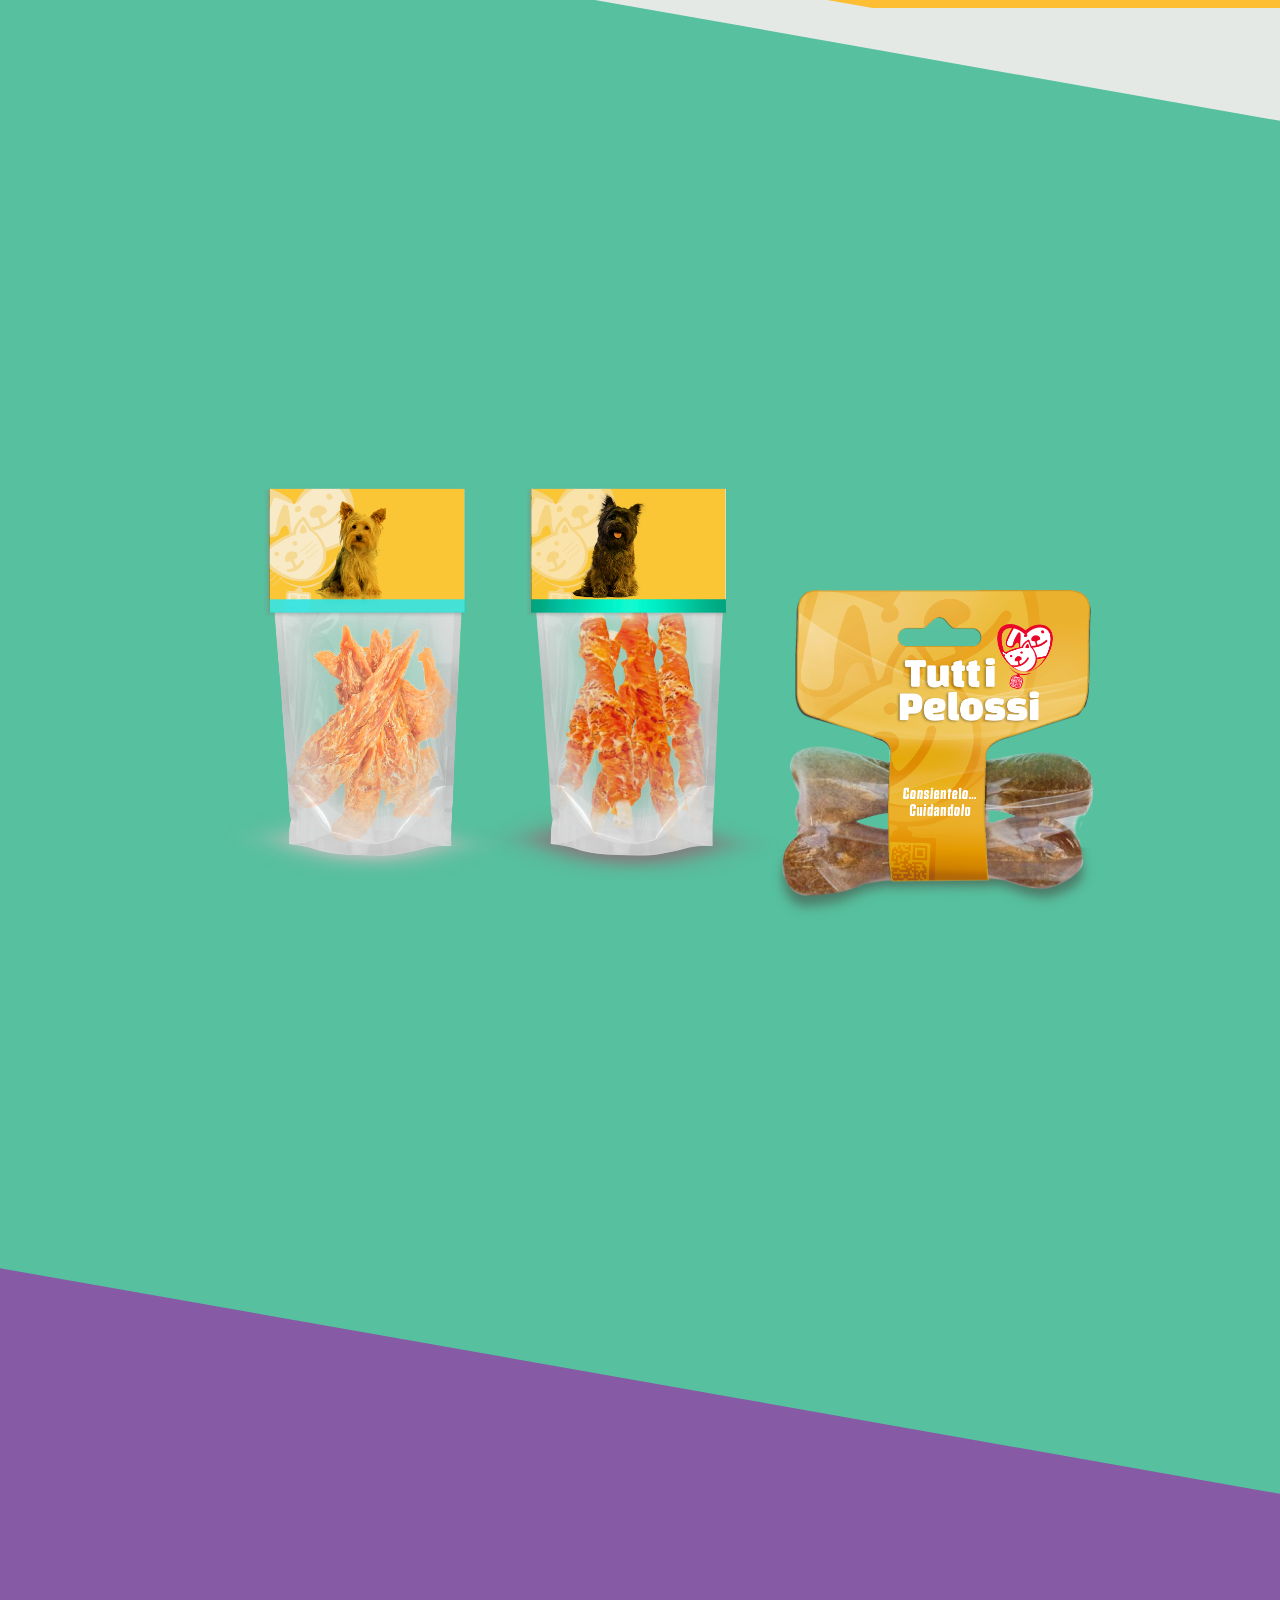
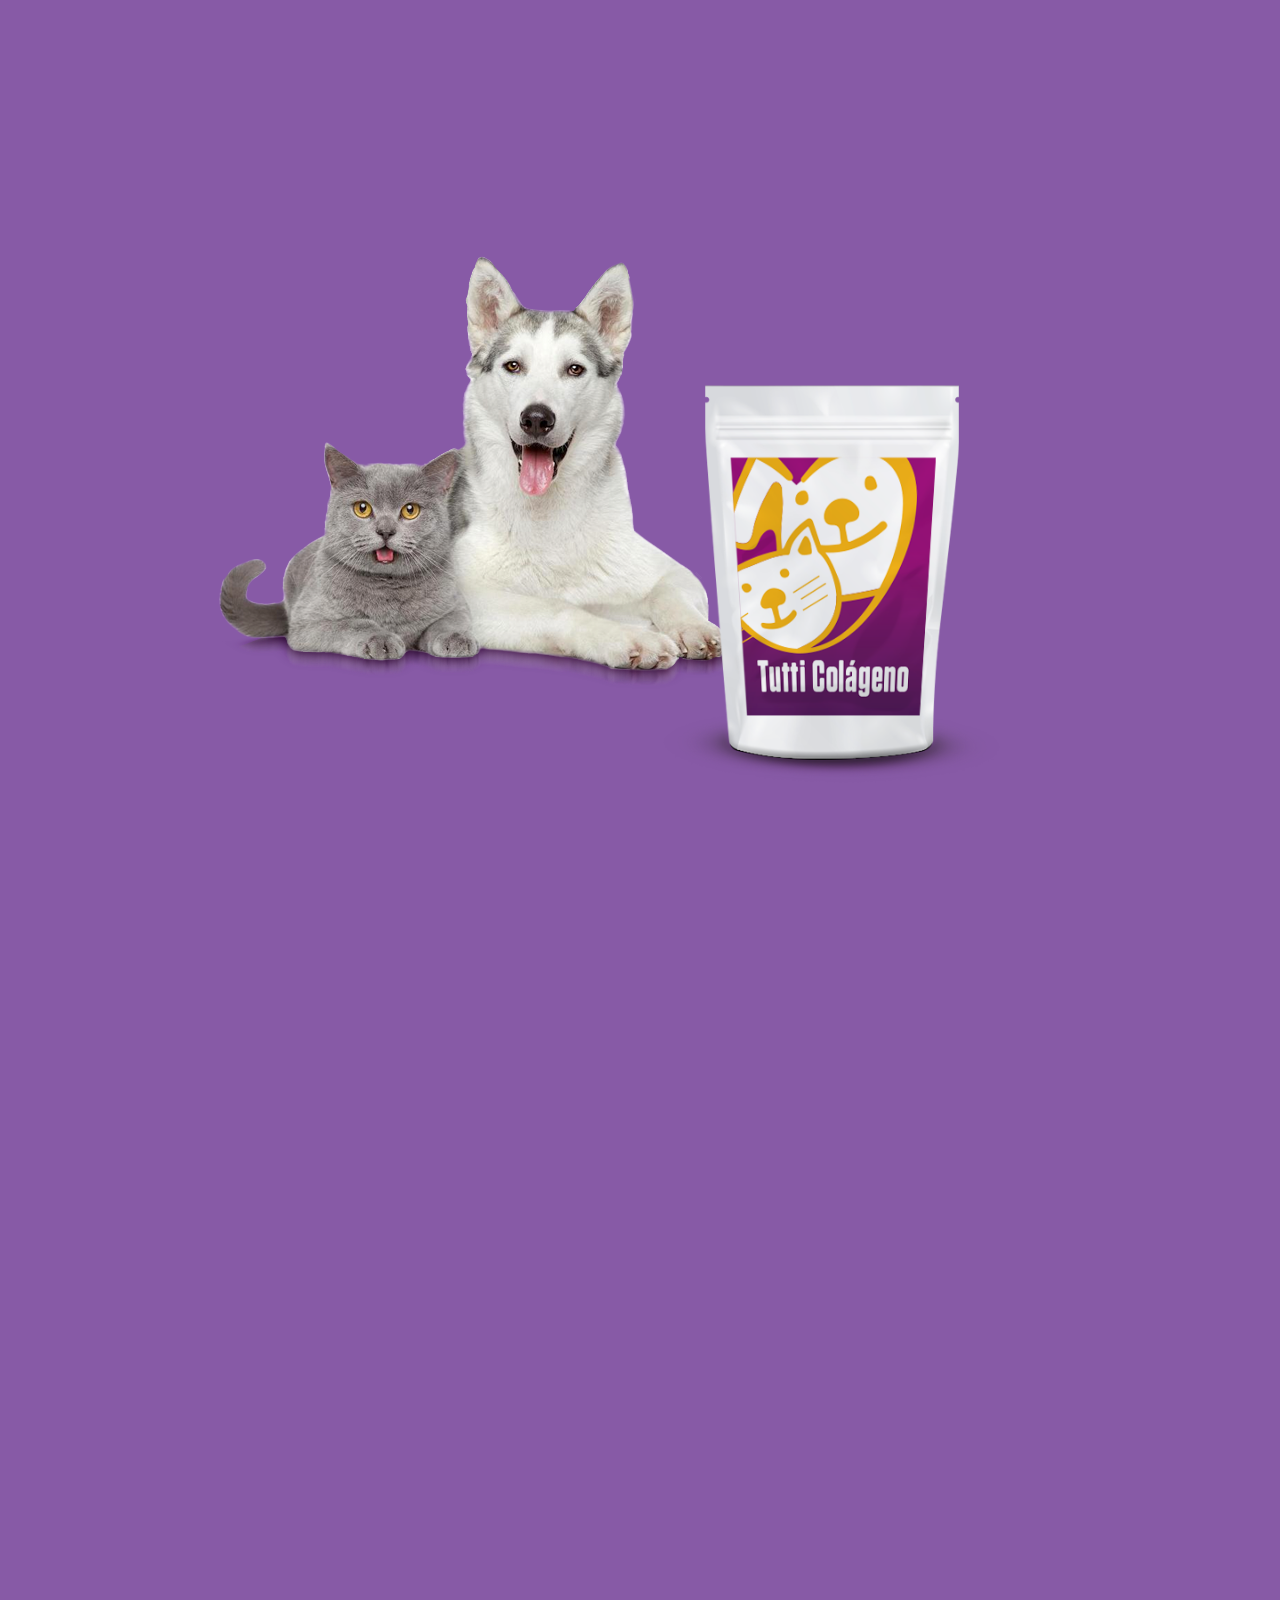
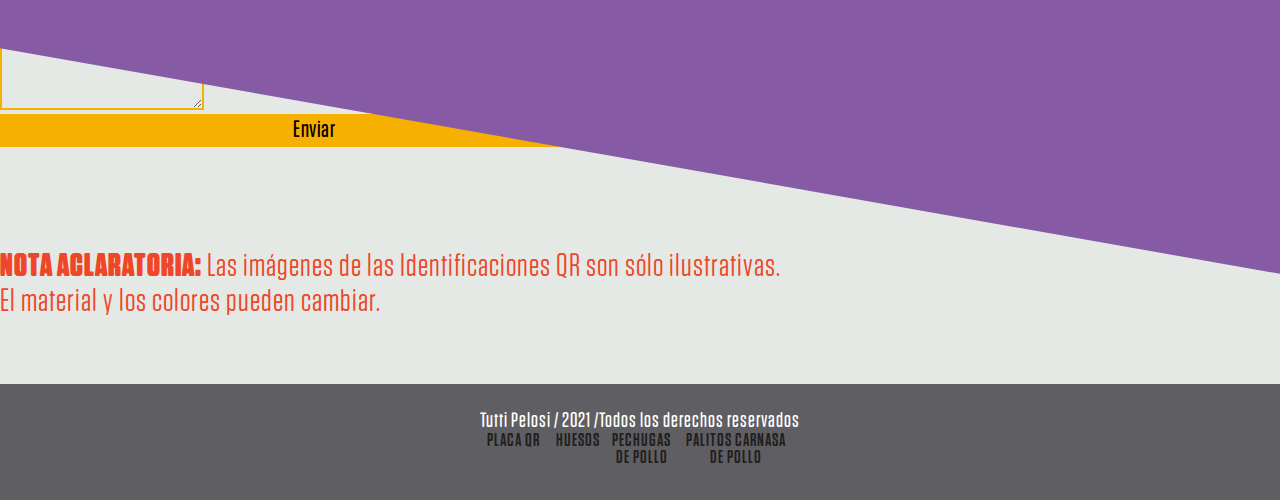
==== commit 6bdbbd0f: "mobile errores arreglados" ====
--- a/index.html
+++ b/index.html
@@ -61,7 +61,10 @@
             <div class="col section">
                 <section class="vh-50" id="qr">
                     <div class="content_info">
-                        <div class="img_left"><img src="./images/cel-qr.png" alt=""/></div>
+                        <div class="img_left">
+                            <img src="./images/cel-qr.png" id="cel" alt=""/>
+                            <!-- <img src="./images/dogs6.png" id="dog" alt=""/> -->
+                        </div>
                         <div class="content_text">
                         <h2 class="super-title">IDENTIFICACIÓN QR PARA SU PELUDO</h2>
                         <div id="mobile_visiblecel">
@@ -514,7 +517,7 @@
         <!-- Footer -->
         <div class="row">
             <div class="col container-footer">
-              <div class="container">
+              <div class="container p-0">
                   <div class="row">
                       <div class="col-12 d-flex justify-content-center p-0">
                           <div class="content-p">
--- a/css/App.css
+++ b/css/App.css
@@ -1023,6 +1023,9 @@
   right: -2rem;
   bottom: 3rem;
 }
+.content .section #qr .img_left #dog {
+  display: none;
+}
 .content .section #qr .img_center {
   width: 50%;
 }
@@ -1294,7 +1297,7 @@
   position: absolute;
   top: 0.8rem;
   padding: 2rem 3rem 2rem 3rem;
-  width: 100%;
+  width: 90%;
 }
 .content .container-placa .content_placa .shape-text .content_ul li {
   list-style-type: "-";
@@ -2402,7 +2405,7 @@
     height: auto;
   }
   .content .content-Menu {
-    width: auto;
+    width: 100%;
     position: relative;
     /*  Nav  */
     /* Menu Modal */
@@ -2418,10 +2421,11 @@
   }
   .content .content-Menu .container-navmenu .icon_menu {
     font-size: 1.5rem;
+    padding-left: 1rem;
   }
   .content .content-Menu .container-navmenu .social_media .icon {
     font-size: 1.5rem;
-    padding-right: 0.2rem;
+    padding-right: 0.5rem;
   }
   .content .content-Menu .curved::after {
     display: none;
@@ -2430,11 +2434,12 @@
     display: none;
   }
   .content .content-Menu .container-modal {
-    top: 5rem;
+    top: 6rem;
+    right: 0;
   }
   .content .content-Menu .container-modal .content_menu {
     width: 100%;
-    margin: 0 1rem;
+    margin: 0;
   }
   .content .content_info {
     padding-top: 0;
@@ -2454,8 +2459,8 @@
   .content .section #qr .content_info {
     -ms-grid-columns: 1fr;
     grid-template-columns: 1fr;
-    -ms-grid-rows: auto 30rem;
-        grid-template: "mascotas" auto "centro" 30rem;
+    -ms-grid-rows: 16rem 30rem;
+        grid-template: "mascotas" 16rem "centro" 30rem;
   }
   .content .section #qr .content_info .img_left {
     grid-area: cel;
@@ -2494,8 +2499,9 @@
     margin-top: 1rem;
   }
   .content .section #qr .img_right img {
+    width: 25rem;
     left: 0;
-    bottom: 0;
+    bottom: -10rem;
   }
   .content .section #premios {
     background-image: none;
@@ -2827,16 +2833,10 @@
     -ms-grid-row: 1;
     -ms-grid-column: 2;
   }
-  .content .shape {
+  .content .container-placa .shape {
     position: absolute;
-    top: -10rem;
-    width: 100%;
-    height: 235vh;
-    margin: 10rem 0 0;
-    -webkit-transform: skewY(10deg);
-            transform: skewY(10deg);
-    background: #FDBE34;
-    z-index: 0;
+    top: -48rem;
+    height: 295vh;
   }
   .content .shape::after {
     top: calc(100vh - 43rem);
@@ -2897,11 +2897,11 @@
   .content .container-peludo .btnGreen_xl {
     margin-top: 4rem;
   }
+  .content .container-peludo .shape-paralelo {
+    height: 278vh;
+  }
   .content .bg_yellow-sm {
     background-color: #FDBE34 !important;
-  }
-  .content .shape-paralelo {
-    height: 278vh;
   }
   .content .container-fortaleza {
     padding: 0 0 2rem 0;
@@ -2930,7 +2930,7 @@
     grid-template-columns: 1fr;
   }
   .content .container-fortaleza .content-img .img_grid {
-    position: inherit;
+    position: relative;
     width: 100%;
     height: 20rem;
   }
@@ -2942,8 +2942,8 @@
     padding: 0 2rem;
   }
   .content .container-fortaleza .content-img .img_grid #img_bag {
-    top: 0;
-    left: calc(50% - 9rem);
+    top: 0rem;
+    left: calc(50% + 6rem);
     width: 18rem;
   }
   .content .container-fortaleza .img_showMobile {
@@ -3020,6 +3020,7 @@
   }
   .content .container-footer {
     background-color: #828083;
+    overflow-x: hidden;
   }
   .content .container-footer #logo_footer {
     display: block;
@@ -3175,6 +3176,7 @@
 #indentificacion.content {
   background-color: #DCDCDE;
   margin: 0;
+  overflow-x: hidden;
   background-image: url("../images/bg_patitas.png");
   /*  Indentificación  */
   /* Seccion Hola */
@@ -3185,13 +3187,16 @@
   left: calc(50% - 384px) !important;
 }
 #indentificacion.content .second_page .container-modal {
-  left: calc(50% - 384px);
+  left: calc(50% - 415px);
 }
 #indentificacion.content .second_page .container-modal .content_menu {
   width: 76%;
 }
 #indentificacion.content .second_page .container-navmenu {
   z-index: 2;
+}
+#indentificacion.content .second_page .container-navmenu .logo_center {
+  width: 35rem;
 }
 #indentificacion.content .second_page .curved::after {
   content: "";
@@ -3268,6 +3273,7 @@
 #indentificacion.content .container_info {
   height: inherit;
   overflow: hidden;
+  position: relative;
 }
 #indentificacion.content .container_info .circle_foto {
   background-color: #C44B9C;
@@ -3296,7 +3302,7 @@
   text-transform: uppercase;
 }
 #indentificacion.content .container_info #foto3 {
-  margin-top: 10rem;
+  margin-top: 0rem;
 }
 #indentificacion.content .container_info .content_infoPerrito {
   position: relative;
@@ -3312,37 +3318,14 @@
 #indentificacion.content .container_info .content_infoPerrito .p-info {
   margin-bottom: 8rem;
 }
-#indentificacion.content .container_info .content_infoPerrito #description {
-  position: absolute;
-  right: -7rem;
-  top: 7rem;
-  z-index: 3;
-  display: -webkit-box;
-  display: -ms-flexbox;
-  display: flex;
-  -webkit-box-align: center;
-      -ms-flex-align: center;
-          align-items: center;
-}
-#indentificacion.content .container_info .content_infoPerrito #description p {
-  text-align: center;
-  color: #A7282C;
-  font-size: 1.3rem;
-  line-height: 1.2;
-  letter-spacing: 0.5px;
-  font-family: Tungsten-Book;
-}
-#indentificacion.content .container_info .content_infoPerrito #description img {
-  height: 20rem;
-}
 #indentificacion.content .container_info .shapeI {
   position: absolute;
-  top: -48rem;
+  top: -53rem;
   border-bottom: 159vw solid #FDBE34;
   border-left: 18rem solid transparent;
   border-right: 18rem solid transparent;
   height: 100vh;
-  width: 64%;
+  width: 50%;
   -webkit-transform: rotate(-90deg);
           transform: rotate(-90deg);
   z-index: 1;
@@ -3884,7 +3867,7 @@
   margin: 1.5rem 0 2rem;
 }
 #misMascotas.content .wp_card .wp_form .wp_showData .inputInfo {
-  width: 100%;
+  width: -webkit-fill-available;
   background-color: transparent;
   margin: 1rem 0 0.8rem 0;
 }
@@ -3924,7 +3907,7 @@
   border: 2px solid #FFFFFF;
 }
 #misMascotas.content .wp_bodyInfo {
-  width: 50%;
+  width: 55%;
   margin: auto;
 }
 #misMascotas.content .wp_bodyInfo .titleMascotas {
@@ -3948,7 +3931,7 @@
   background-color: #F15A36;
 }
 #misMascotas.content .wp_bodyInfo .wp_buttonNew {
-  width: 90%;
+  width: 91%;
   padding-top: 1rem;
   display: -webkit-box;
   display: -ms-flexbox;
@@ -3957,6 +3940,9 @@
       -ms-flex-pack: end;
           justify-content: flex-end;
 }
+#misMascotas.content .wp_bodyInfo .wp_buttonNew .btn {
+  margin: 0;
+}
 #misMascotas.content .wp_bodyInfo .wp_buttonNew .btnNewTg {
   padding: 0 3.5rem;
 }